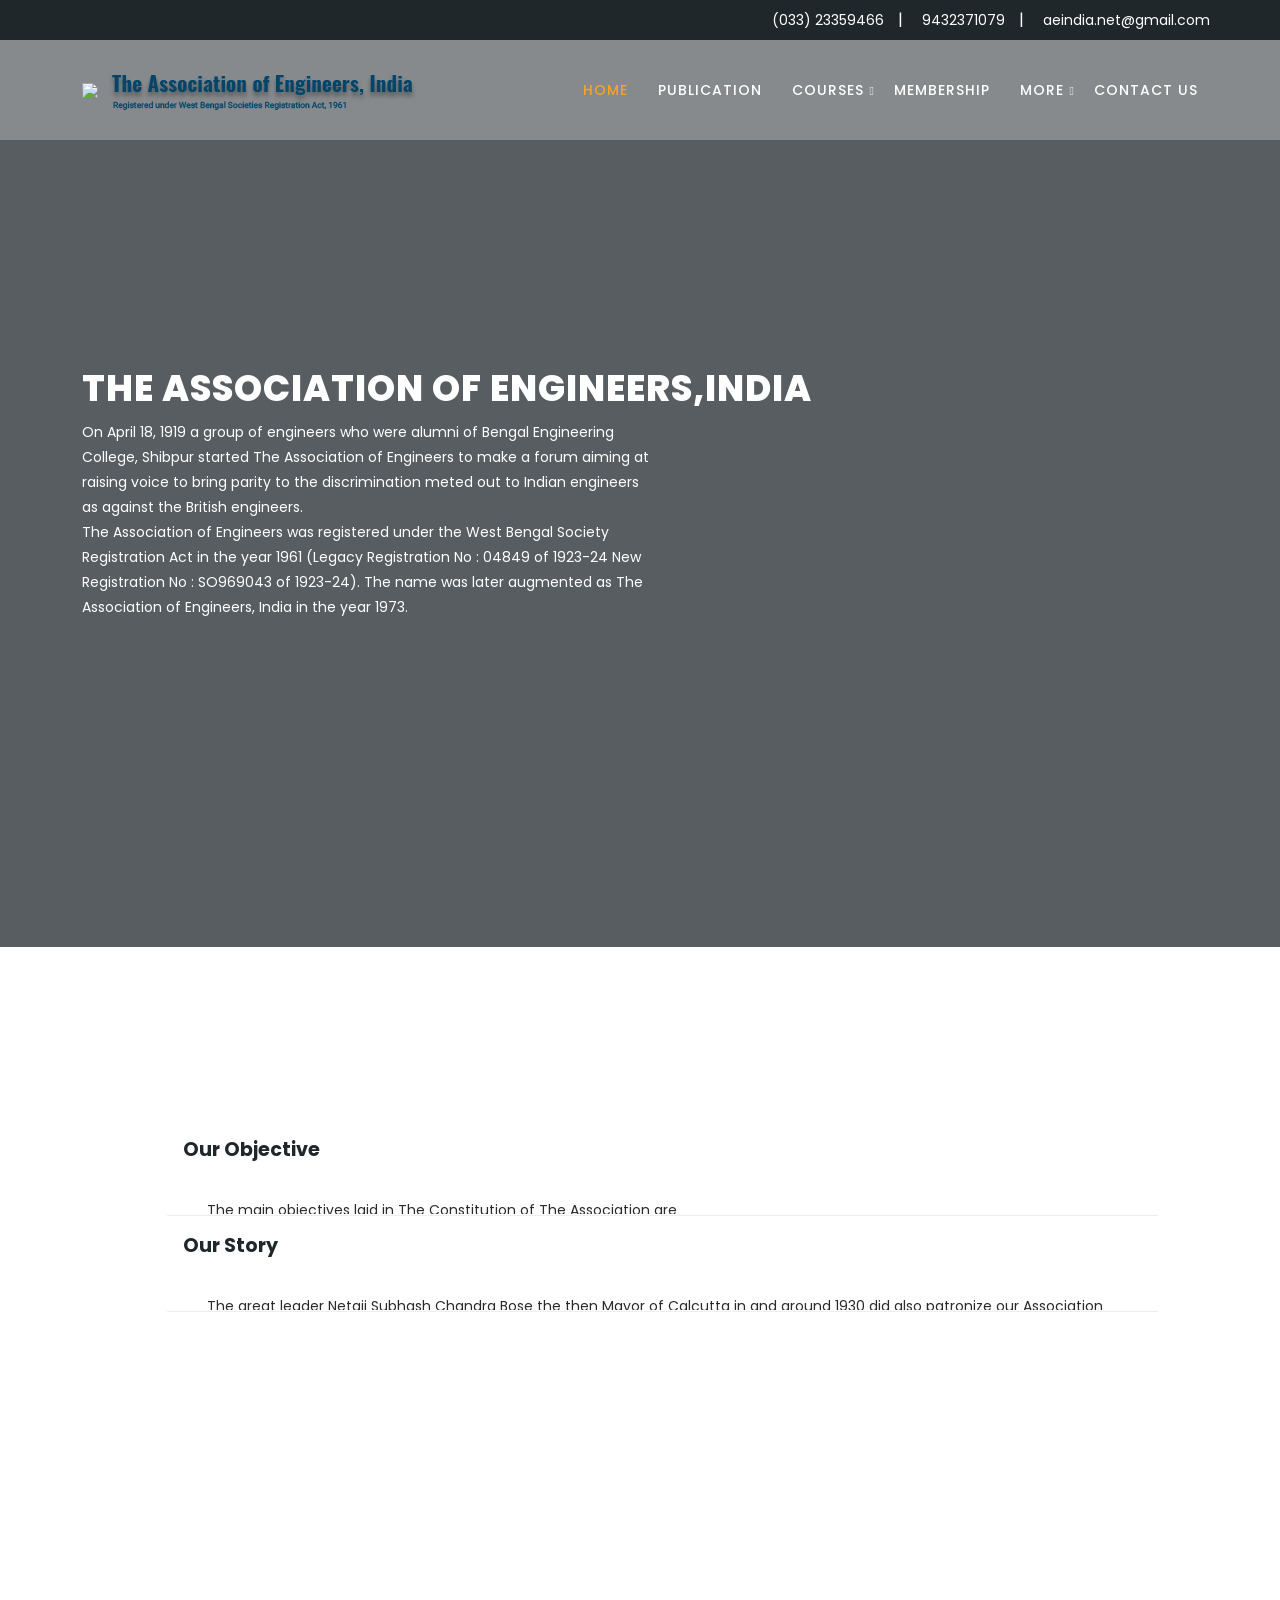
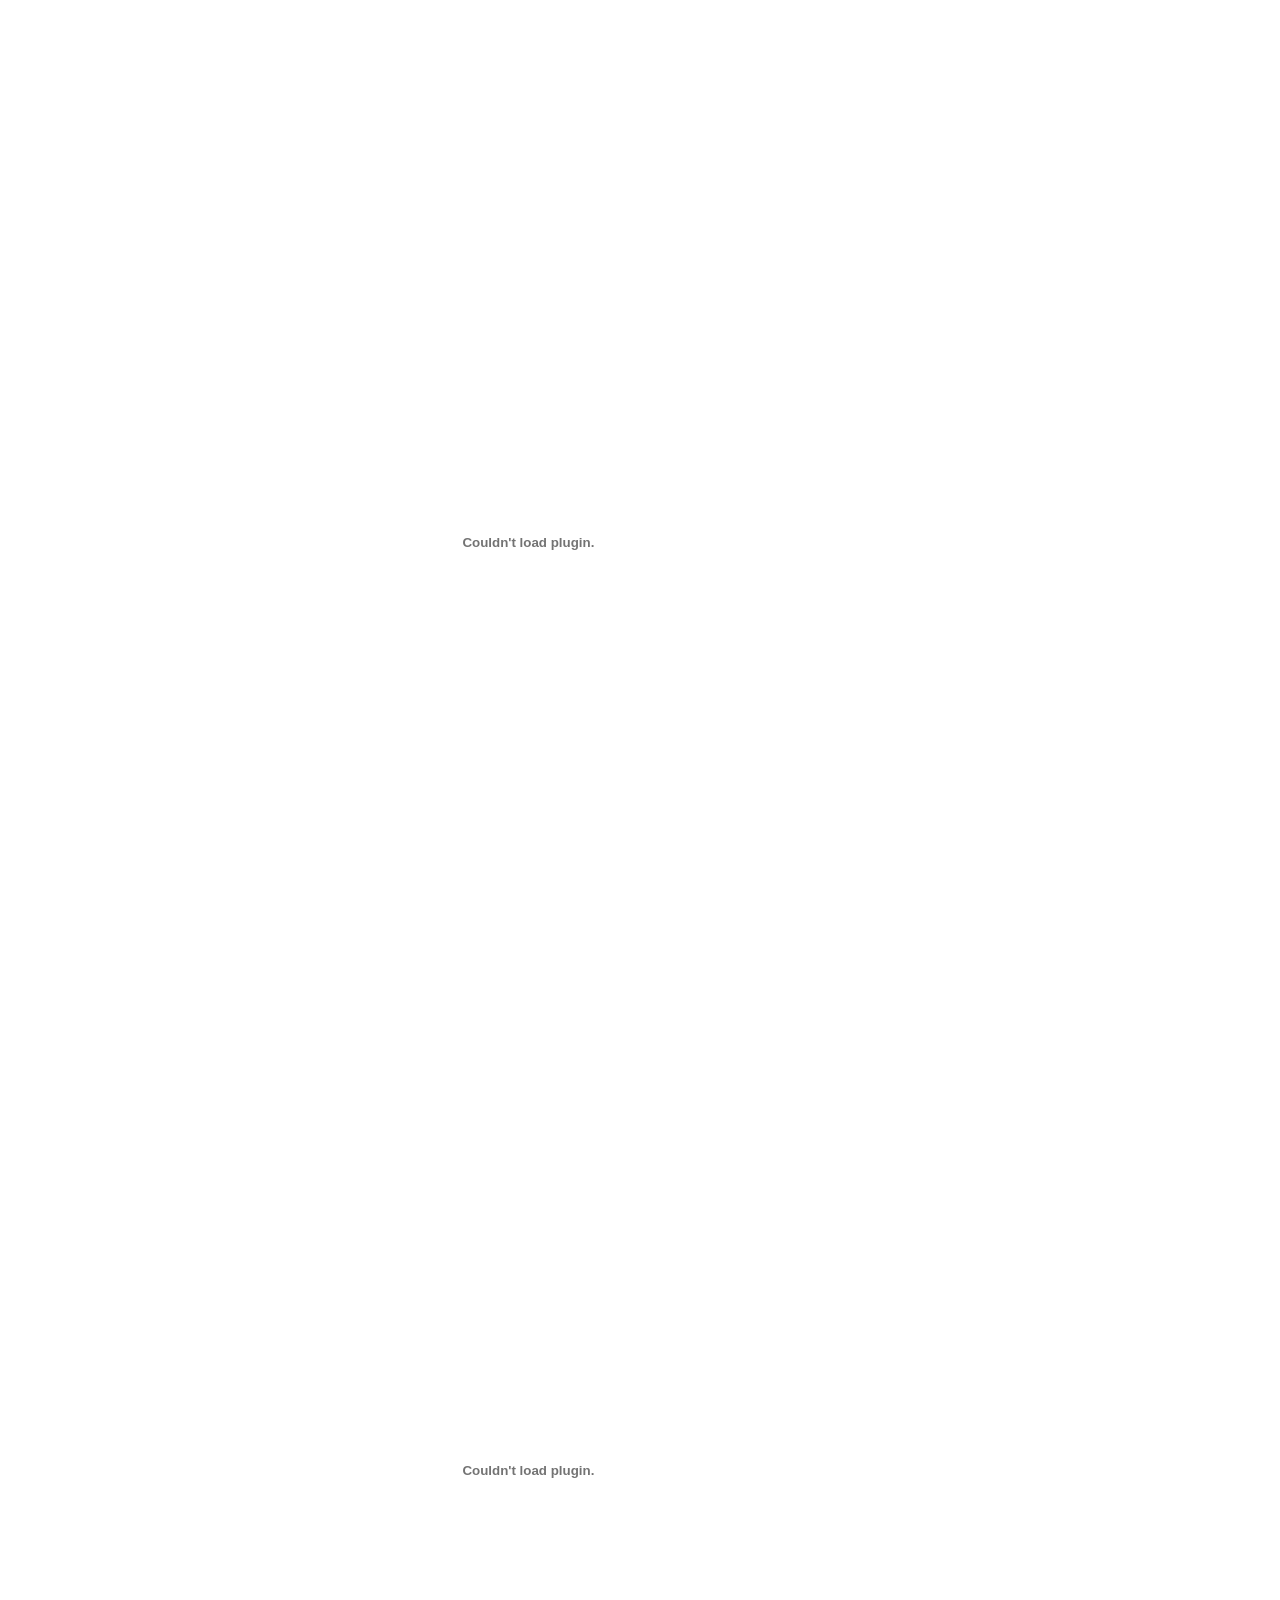
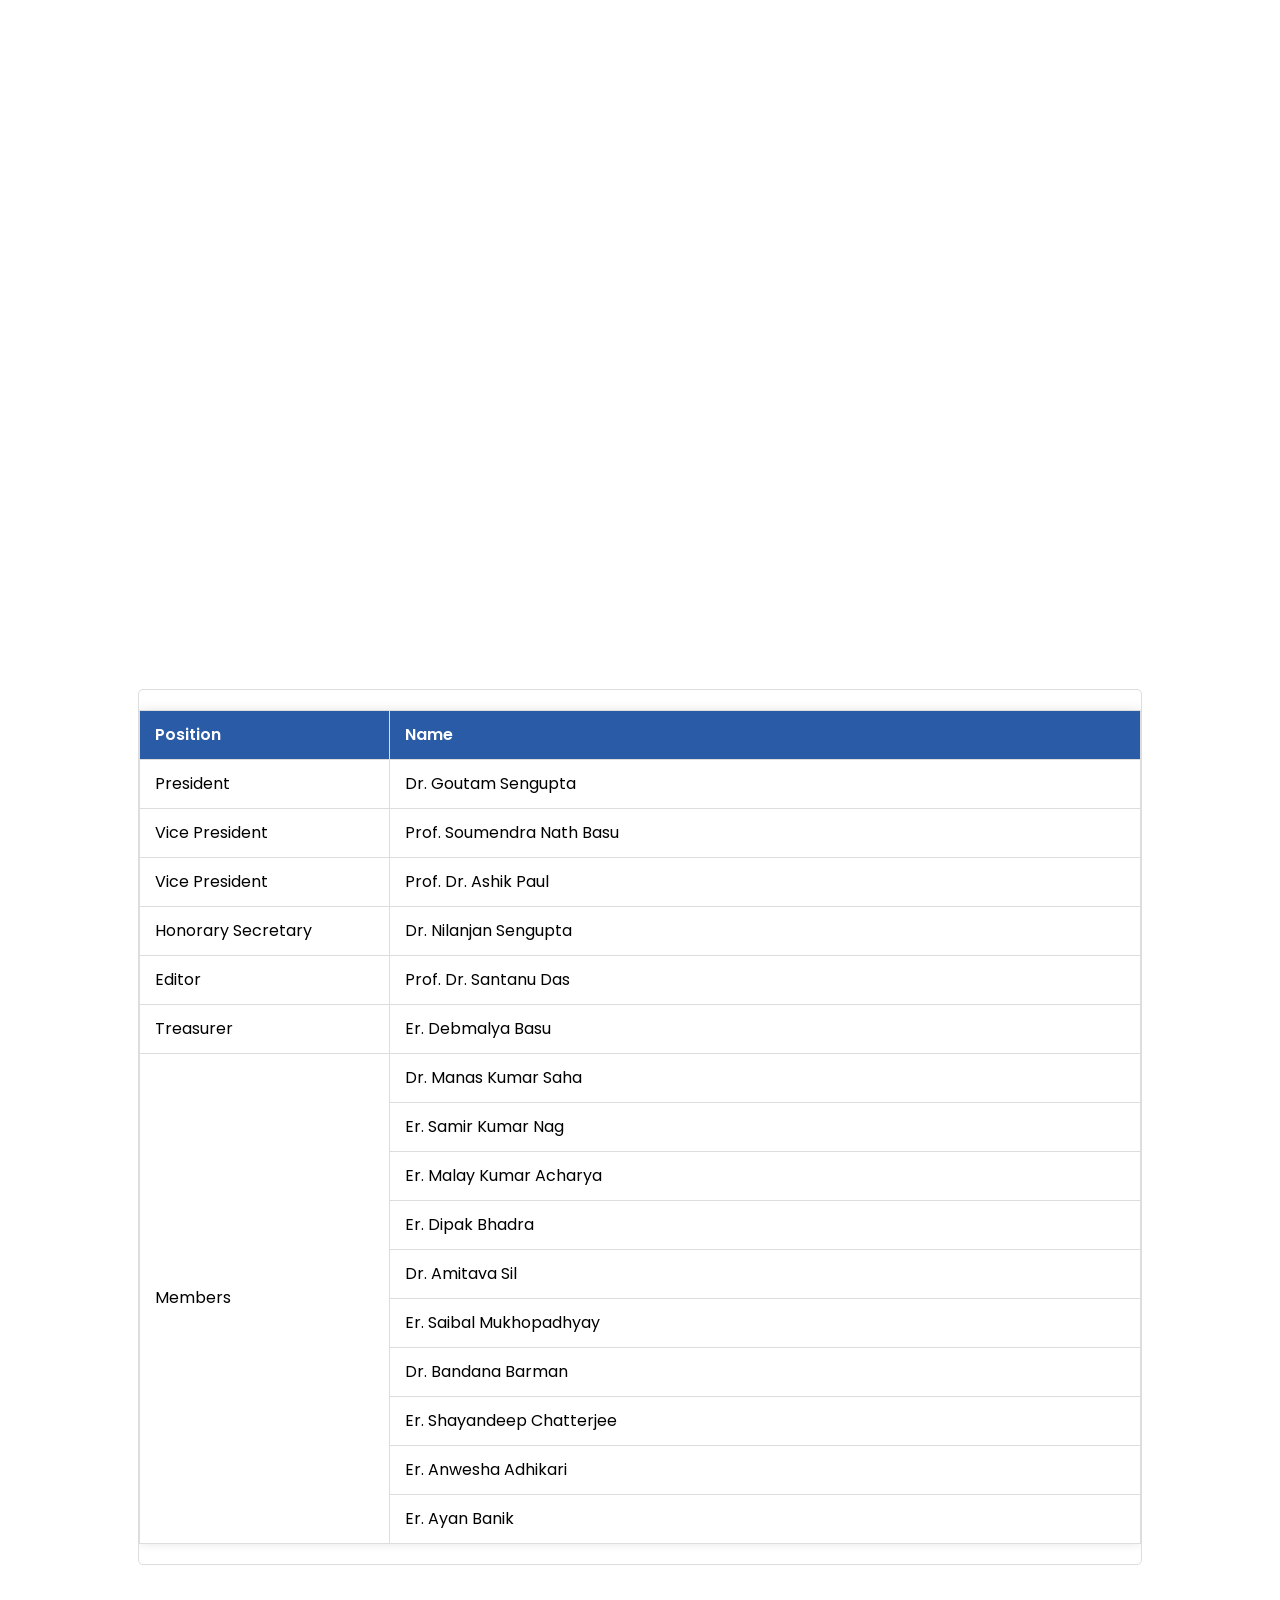
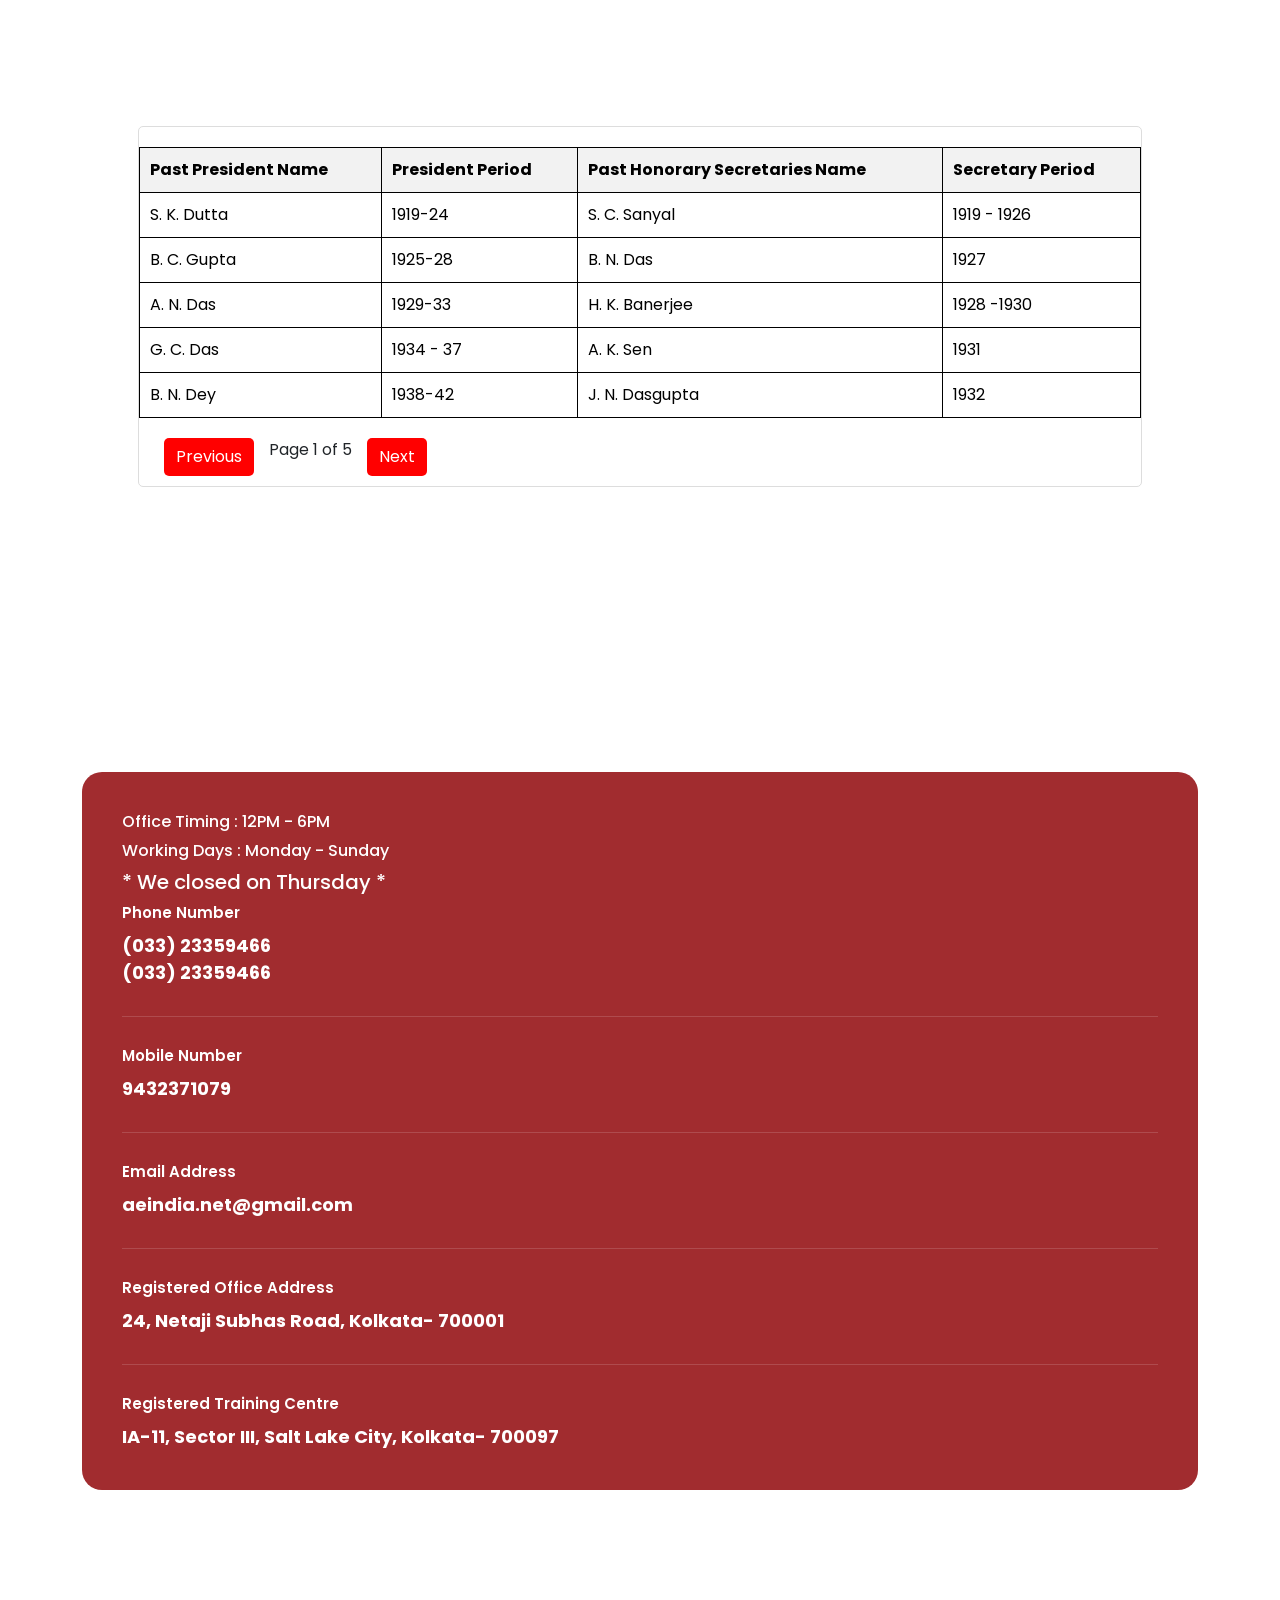
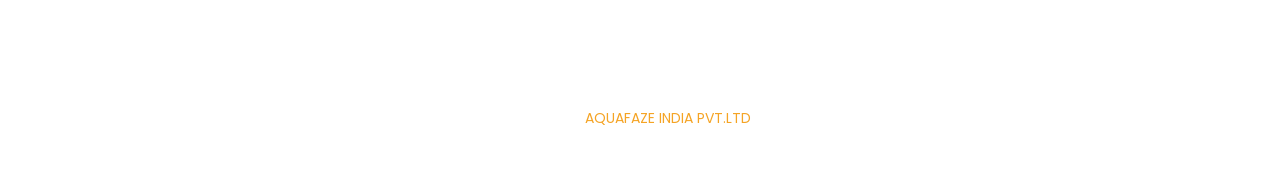
==== index.html @ e764dc0e "first commit" ====
<!DOCTYPE html>
<html lang="en">
  <head>
    <meta name="description" content="">
    <meta charset="utf-8">
    <meta name="viewport" content="width=device-width, initial-scale=1, shrink-to-fit=no">
    <meta name="description" content="">
    <meta name="author" content="Association of Engineers, India">
    <link rel="icon" type="image/x-icon" href="assets/images/Logo-main.png">
    <link href="https://fonts.googleapis.com/css?family=Poppins:100,200,300,400,500,600,700,800,900" rel="stylesheet">
    <title>The Association of Engineers,India</title>
    <!-- Bootstrap core CSS -->
    <link href="vendor/bootstrap/css/bootstrap.min.css" rel="stylesheet">
    <!-- Additional CSS Files -->
    <link rel="stylesheet" href="assets/css/fontawesome.css">
    <link rel="stylesheet" href="assets/css/templatemo-edu-meeting.css">
    <link rel="stylesheet" href="assets/css/owl.css">
    <link rel="stylesheet" href="assets/css/lightbox.css">
  </head>
<body>
  <!-- Sub Header -->
  <div class="sub-header">
    <div class="container">
      <div class="row">
        <div class="col-lg-8 col-sm-8">
          <div class="left-content">
          </div>
        </div>
        <div class="right-icons">
            <ul>
              <li><a href="tel: (033) 23359466"><i class="fa fa-phone"> </i> (033) 23359466</a><span style="color: #fff;margin-left: 10px;"> |</span></li>
              <li><a href="tel: (033) 23359466"><i class="fa fa-phone"> </i> 9432371079</a><span style="color: #fff;margin-left: 10px;"> |</span></li>
              <li><a href="mailto: aeindia.net@gmail.com"><i class="fa fa-envelope"> </i> aeindia.net@gmail.com</a></li>
            </ul>
        </div>
      </div>
    </div>
  </div>
  <!-- ***** Header Area Start ***** -->
  <header class="header-area header-sticky">
      <div class="container">
          <div class="row">
              <div class="col-12">
                  <nav class="main-nav">
                      <!-- ***** Logo Start ***** -->
                      <a href="index.html" class="logo">
                          <img src="assets/images/Logo-main.png" class="nav-logo">
                          <img src="assets/images/logo-full.png" class="nav-logo two">
                      </a>
                      <!-- ***** Logo End ***** -->
                      <!-- ***** Menu Start ***** -->
                      <ul class="nav">
                          <li class="scroll-to-section"><a href="#top" class="active">Home</a></li>
                          <li><a href="blog.html">Publication</a></li>
                          <li class="has-sub"><a href="javascript:void(0)">Courses</a>
                            <ul class="sub-menu" id="two-menu">
                              <li><a href="ades.html">Advance Diploma in Industrial Safety (ADIS)</a></li>
                              <li><a href="adems.html">Advanced Diploma in Environmental<br> Management and Sustainability (ADEMS)</a></li>
                                
                            </ul>
                          </li>
                          <li><a href="membership.html">Membership</a></li>
                          <li class="has-sub">
                              <a href="javascript:void(0)">More</a>
                              <ul class="sub-menu">
                                <li><a href="events.html">Events</a></li>
                                <li><a href="alumni.html">Our Alumni</a></li>
                                <li><a href="notice.html">Notice</a></li>
                                <li><a href="Downloads.html">Downloads</a></li>
                                <li><a href="Gallery.html">Gallery</a></li>
                                  
                              </ul>
                          </li>
                          <li><a href="contact.html">Contact Us</a></li> 
                      </ul>        
                      <a class='menu-trigger'>
                          <span>Menu</span>
                      </a>
                      <!-- ***** Menu End ***** -->
                  </nav>
              </div>
          </div>
      </div>
  </header>
  <!-- ***** Header Area End ***** -->

  <!-- ***** Main Banner Area Start ***** -->
  <section class="section main-banner" id="top" data-section="section1">
      <video autoplay muted loop id="bg-video">
          <source src="assets/images/kolkata.mp4" type="video/mp4" />
      </video>
      <div class="video-overlay header-text">
          <div class="container">
            <div class="row">
              <div class="col-lg-12">
                <div class="caption">
                <h2 style="margin: 0px 0px 10px;">The Association of Engineers,India</h2>
              <p>On April 18, 1919 a group of engineers who were alumni of Bengal Engineering College, Shibpur started The Association of Engineers to make a forum aiming at raising voice to bring parity to the discrimination meted out to Indian engineers as against the British engineers.</p>
              <p>The Association of Engineers was registered under the West Bengal Society Registration Act in the year 1961 (Legacy Registration No : 04849 of 1923-24
                New Registration No : SO969043 of 1923-24). The name was later augmented as The Association of Engineers, India in the year 1973.</p>
          </div>
              </div>
            </div>
          </div>
      </div>
  </section>
  <!-- ***** Main Banner Area End ***** -->

  <!-- <section class="services">
    <div class="container">
      <div class="row">
        <div class="col-lg-12">
          <div class="owl-service-item owl-carousel">
          
            <div class="item">
              <div class="icon">
                <img src="assets/images/service-icon-01.png" alt="">
              </div>
              <div class="down-content">
                <h4>Quality Training</h4>
              </div>
            </div>
            <div class="item">
              <div class="icon">
                <img src="assets/images/service-icon-02.png" alt="">
              </div>
              <div class="down-content">
                <h4>Placement Opportunity</h4>
              </div>
            </div>
            
            <div class="item">
              <div class="icon">
                <img src="assets/images/service-icon-03.png" alt="">
              </div>
              <div class="down-content">
                <h4>Best Infrastructure</h4>
              </div>
            </div>
            
          </div>
        </div>
      </div>
    </div>
  </section> -->

  <!-- <section class="upcoming-meetings" id="meetings">
    <div class="container">
      <div class="row">
        <div class="col-lg-12">
          <div class="section-heading">
            <h2>Our Event Board</h2>
          </div>
        </div>
        <div class="col-lg-4">
          <div class="categories">
            <h4>Notices</h4>
            <ul>
              <li><a href="#">Industrial Visit to CSIR-NEERI
              </a></li>
              <li><a href="#">Picnic 2019</a></li><br>
              <li><a href="#">Annual General Meeting</a></li>
            </ul>
            <div class="main-button-red">
              <a href="notice.html">Notice Board</a>
            </div>
          </div>
        </div>
        <div class="col-lg-8">
          <div class="row">
            <div class="col-lg-6">
              <div class="meeting-item">
                <div class="thumb">
                  <a href="notice.html"><img src="assets/images/event 1.png" style="width: 100%; height: 100%;" alt="New Lecturer Meeting"></a>
                </div>
                <div class="down-content">
                  <a href="notice.html"><h4>Industrial Visit to CSIR-NEERI
                  </h4></a>
                </div>
              </div>
            </div>
            <div class="col-lg-6">
              <div class="meeting-item">
                <div class="thumb">
                  <a href="notice.html"><img src="assets/images/event-1.png" style="width: 100%; height: 100%;" alt="New Lecturer Meeting"></a>
                </div>
                <div class="down-content">
                  <a href="notice.html"><h4>13th Inter University Engineering, Science & Technology Academic Meet – 2023 & Innovative Model Competition For A Sustainable Society</h4></a>
                </div>
              </div>
            </div>
            <div class="col-lg-6">
              <div class="meeting-item">
                <div class="thumb">
                  <a href="notice.html"><img src="assets/images/event-1.png" style="width: 100%; height: 100%;" alt="New Lecturer Meeting"></a>
                </div>
                <div class="down-content">
                  <a href="notice.html"><h4>14th Inter University Engineering, Science & Technology Academic Meet – 2023 & Innovative Model Competition For A Sustainable Society</h4></a>                </div>
              </div>
            </div>
            <div class="col-lg-6">
              <div class="meeting-item">
                <div class="thumb">
                  <a href="notice.html"><img src="assets/images/event-1.png" style="width: 100%; height: 100%;" alt="New Lecturer Meeting"></a>
                </div>
                <div class="down-content">
                  <a href="notice.html"><h4>Seminar on Industrial Safety
                  </h4></a>                
                </div>
              </div>
            </div>
            <div class="col-lg-6">
              <div class="meeting-item">
                <div class="thumb">
                  <a href="notice.html"><img src="assets/images/event-1.png" style="width: 100%; height: 100%;" alt="New Lecturer Meeting"></a>
                </div>
                <div class="down-content">
                  <a href="notice.html"><h4>Energy Transition: Renewable Energy in West Bengal</h4></a>
               </div>
              </div>
            </div>
            <div class="col-lg-6">
              <div class="meeting-item">
                <div class="thumb">
                  <a href="notice.html"><img src="assets/images/event-1.png" style="width: 100%; height: 100%;" alt="New Lecturer Meeting"></a>
                </div>
                <div class="down-content">
                  <a href="notice.html"><h4>Seminar on “Artificial Intelligence and Cyber Security”
                  </h4></a>                
                </div>
              </div>
            </div>
          </div>
        </div>
      </div>
    </div>
  </section> -->

  <section class="apply-now" id="apply">
    <div class="container">
      <div class="row">
        <div class="col-lg-6 align-self-center">
          <!-- <div class="row">
            <div class="col-lg-12">
              <div class="item">
                <h3>Advanced Diploma in Industrial Safety (ADIS)
                </h3>
                <p>Under the affiliation of West Bengal State Council of Technical & Vocational Education & Skill Development.</p>
                <div class="main-button-red">
                  <div class="scroll-to-section"><a href="course.html">Join Us Now !</a></div>
              </div>
              </div>
            </div>
            <div class="col-lg-12">
              <div class="item">
                <h3>Advanced Diploma in Environmental Management and Sustainability (ADEMS)    
                </h3>
                <p>[COMING SOON SUBJECT TO APPROVAL OF WBSCT&VE&SD ]
                </p>
                <div class="main-button-yellow">
                  <div class="scroll-to-section"><a href="course.html">Join Us Now!</a></div>
              </div>
              </div>
            </div>
          </div> -->
        </div>
        <div class="col-lg-12">
          <div class="accordions is-first-expanded">
            <!-- <article class="accordion">
                <div class="accordion-head">
                    <span>About Association of Engineers, India</span>
                    <span class="icon">
                        <i class="icon fa fa-chevron-right"></i>
                    </span>
                </div>
                <div class="accordion-body">
                    <div class="content">
                        <p>On April 18, 1919 a group of engineers who were alumni of Bengal Engineering College, Shibpur started The Association of Engineers to make a forum aiming at raising voice to bring parity to the discrimination meted out to Indian engineers as against the British engineers.<br> The Association of Engineers was registered under the West Bengal Society Registration Act in the year 1961 (Registration No. S/4849 of 1923-1924). The name was later augmented as The Association of Engineers, India in the year 1973.</p>
                    </div>
                </div>
            </article> -->
            <article class="accordion">
                <div class="accordion-head">
                    <span>Our Objective</span>
                    <span class="icon">
                        <i class="icon fa fa-chevron-right"></i>
                    </span>
                </div>
                <style>
                  .content li{
                    list-style: disc;
                  }
                </style>
                <div class="accordion-body">
                    <div class="content">
                        <p>The main objectives laid in The Constitution of The Association are
                          <li>safe guarding and promoting the status of engineers</li>
                          <li>research for development of engineering</li>
                        <li>Publishing of engineering news through journal and reading of papers and establishment of a library</li>
                          </p>
                    </div>
                </div>
            </article>
            <article class="accordion">
                <div class="accordion-head">
                    <span>Our Story</span>
                    <span class="icon">
                        <i class="icon fa fa-chevron-right"></i>
                    </span>
                </div>
                <div class="accordion-body">
                    <div class="content">
                        <p>The great leader Netaji Subhash Chandra Bose the then Mayor of Calcutta in and around 1930 did also patronize our Association time to time.
                          The major activities of The Association of Engineers, India are:
                          <li>	Publication of Journal</li>
                          <li>	Seminars and Workshops on Technical themes</li>
                          <li>	Job specific training</li>
                          <li>	Advanced Diploma in Industrial Safety (ADIS) course</li>
                        </p>
                    </div>
                </div>
            </article>
        </div>
        </div>
      </div>
    </div>
  </section>
  <section class="our-courses" id="courses">
    <div class="container">
      <div class="row">
        <div class="col-lg-12">
          <div class="section-heading">
            <h2>Affiliation</h2>
          </div>
        </div>
        <div class="col-lg-12">
          <embed src="assets/The_Association_of_Engineers affiliation.pdf" type="application/pdf" width="80%" height="800px" />
        </div>
         <div class="col-lg-12">
          <div class="section-heading" style="margin-top: 10px;">
            <h2>Registration</h2>
          </div>
        </div>
        <div class="col-lg-12">
          <embed src="assets/aeireg.pdf" type="application/pdf" width="80%" height="800px" />
        </div>
      </div>
    </div>
  </section>
<section class="our-facts">
  <div class="container">
    <div class="row">
      <div class="col-lg-12">
        <div class="section-heading">
          <h2>Executive Council (2025-2026 & 2026-2027)</h2>
        </div>
      </div>
      
      <!-- Executive Council Table -->
      <div class="col-lg-12">
        <div class="table-container" style="margin-bottom: 40px;">
          <style>
            .executive-table { 
              width: 100%; 
              border-collapse: collapse; 
              margin-top: 20px; 
              box-shadow: 0 0 10px rgba(0,0,0,0.1);
            }
            .executive-table th, .executive-table td { 
              border: 1px solid #ddd; 
              padding: 12px 15px; 
              text-align: left; 
            }
            .executive-table th { 
              background-color: #2a5ba7; 
              color: white; 
              font-weight: 600;
            }
            .executive-table tr:nth-child(even) {
              background-color: #f8f9fa;
            }
            .executive-table tr:hover {
              background-color: #f1f5fd;
            }
            .position-col {
              width: 25%;
              font-weight: 600;
            }
            .name-col {
              width: 75%;
            }
          </style>
          
          <table class="executive-table">
            <thead>
              <tr>
                <th class="position-col">Position</th>
                <th class="name-col">Name</th>
              </tr>
            </thead>
            <tbody>
              <tr>
                <td>President</td>
                <td>Dr. Goutam Sengupta</td>
              </tr>
              <tr>
                <td>Vice President</td>
                <td>Prof. Soumendra Nath Basu</td>
              </tr>
              <tr>
                <td>Vice President</td>
                <td>Prof. Dr. Ashik Paul</td>
              </tr>
              <tr>
                <td>Honorary Secretary</td>
                <td>Dr. Nilanjan Sengupta</td>
              </tr>
              <tr>
                <td>Editor</td>
                <td>Prof. Dr. Santanu Das</td>
              </tr>
              <tr>
                <td>Treasurer</td>
                <td>Er. Debmalya Basu</td>
              </tr>
              <tr>
                <td rowspan="11">Members</td>
                <td>Dr. Manas Kumar Saha</td>
              </tr>
              <tr>
                <td>Er. Samir Kumar Nag</td>
              </tr>
              <tr>
                <td>Er. Malay Kumar Acharya</td>
              </tr>
              <tr>
                <td>Er. Dipak Bhadra</td>
              </tr>
              <tr>
                <td>Dr. Amitava Sil</td>
              </tr>
              <tr>
                <td>Er. Saibal Mukhopadhyay</td>
              </tr>
              <tr>
                <td>Dr. Bandana Barman</td>
              </tr>
              <tr>
                <td>Er. Shayandeep Chatterjee</td>
              </tr>
              <tr>
                <td>Er. Anwesha Adhikari</td>
              </tr>
              <tr>
                <td>Er. Ayan Banik</td>
              </tr>
            </tbody>
          </table>
        </div>
      </div>
      
      <!-- Past Presidents Table -->
      <div class="col-lg-12">
        <div class="section-heading">
          <h2>Past Presidents & Secretaries</h2>
        </div>
        <div class="table-container">
          <style>
            .history-table { 
              width: 100%; 
              border-collapse: collapse; 
              margin-top: 20px; 
            }
            .history-table th, .history-table td { 
              border: 1px solid black; 
              padding: 10px; 
              text-align: left; 
            }
            .history-table th { 
              background-color: #f2f2f2; 
            }
            .pagination { 
              margin-top: 10px; 
              text-align: center; 
              padding: 0 0 10px 10px; 
            }
            .pagination button {
              margin: 0 15px;
              outline: transparent;
              background-color: red;
              border: transparent;
              padding: 7px 12px;
              color: #fff;
              font-weight: 400;
              border-radius: 5px;
            }
          </style>
          
          <script>
            let currentPage = 1;
            const rowsPerPage = 5;
            
            function showPage(page) {
              let rows = document.querySelectorAll(".history-table tbody tr");
              let totalPages = Math.ceil(rows.length / rowsPerPage);
              
              if (page < 1) page = 1;
              if (page > totalPages) page = totalPages;
              
              currentPage = page;
              
              rows.forEach((row, index) => {
                row.style.display = (index >= (page - 1) * rowsPerPage && index < page * rowsPerPage) ? "" : "none";
              });
              
              document.getElementById("page-info").innerText = `Page ${currentPage} of ${totalPages}`;
            }
            
            function nextPage() { showPage(currentPage + 1); }
            function prevPage() { showPage(currentPage - 1); }
            
            window.onload = function() { 
              showPage(1); 
            };
          </script>
          
          <table class="history-table">
            <thead>
              <tr>
                <th>Past President Name</th>
                <th>President Period</th>
                <th>Past Honorary Secretaries Name</th>
                <th>Secretary Period</th>
              </tr>
            </thead>
            <tbody>
              <!-- Past Presidents and Secretaries rows here -->
              <!-- (Your existing table rows remain exactly the same) -->
              <tr><td>S. K. Dutta</td><td>1919-24</td><td>S. C. Sanyal</td><td>1919 - 1926</td></tr>
              <tr><td>B. C. Gupta</td><td>1925-28</td><td>B. N. Das</td><td>1927</td></tr>
              <tr><td>A. N. Das</td><td>1929-33</td><td>H. K. Banerjee</td><td>1928 -1930</td></tr>
              <tr><td>G. C. Das</td><td>1934 - 37</td><td>A. K. Sen</td><td>1931</td></tr>
              <tr><td>B. N. Dey</td><td>1938-42</td><td>J. N. Dasgupta</td><td>1932</td></tr>
              <tr><td>K. M. Mukherjee</td><td>1943-45</td><td>R. K. Ganguli</td><td>1933 -34</td></tr>
              <tr><td>P. C. Bose</td><td>1945-48</td><td>S. Sanyal</td><td>1935</td></tr>
              <tr><td>S. Bandopadhyaya</td><td>1949-51</td><td>S. Bandopadhyay</td><td>1936 -1941</td></tr>
              <tr><td>J. C. Ganguli</td><td>1952</td><td>A. C. Banerjee</td><td>1942</td></tr>
              <tr><td>J. N. Basu</td><td>1953-55</td><td>R. R. Chibba</td><td>1943 - 1948</td></tr>
              <tr><td>T. K. Ghosh</td><td>1956-60</td><td>G. S. Mitter</td><td>1948</td></tr>
              <tr><td>A. K. Sen</td><td>1961-62</td><td>A.C. Sen</td><td>1949-1951(July), 1956-1959</td></tr>
              <tr><td>A. C. Sen</td><td>1963-67</td><td>P.S. Roy Chowdhury</td><td>Aug.1951-1952 Oct. 1957</td></tr>
              <tr><td>Col. H. C. Vijh</td><td>1968</td><td>C. K. Halder</td><td>1956</td></tr>
              <tr><td>S. Basu</td><td>1969-70</td><td>A. Deb</td><td>1960-1964</td></tr>
              <tr><td>S. Chatterjee</td><td>1971-72</td><td>H. Kothari</td><td>1965-1968</td></tr>
              <tr><td>S. Mitter</td><td>1973</td><td>S. K. Neogi</td><td>1969-1973</td></tr>
              <tr><td>A. Deb</td><td>1974-75</td><td>A. K. Bhunia</td><td>1974</td></tr>
              <tr><td>K. Roy</td><td>1975-1976</td><td>Dr. N. R. Banerjea</td><td>1975-1982 & 1989-2002</td></tr>
              <tr><td>M. B. Ghosh</td><td>1977-1979</td><td>M. K. Basak</td><td>1983-1989</td></tr>
              <tr><td>Prof. (Dr.) R. K. Chakjraborti</td><td>1980-1990</td><td>C. R. Halder </td><td>2003-2008</td></tr>
              <tr><td>Prof. (Dr.)M. Bhattacharyya </td><td>1991-2019</td><td>S. N. Basu Roy</td><td>2009-2019</td></tr>
              <tr><td>C. R. Halder </td><td>2019-2021</td><td>Dr. Gautam Bandyopadhyay</td><td>2019-2021</td></tr>
              <tr><td>Dr. N. R. Banerjea </td><td>2021-2023</td><td>Dr.Gautam Bandyopadhyay</td><td>2021-2023</td></tr>
              <tr><td>Dr. Goutam Sengupta </td><td>2023-2025</td><td>Dr. Nilanjan Sengupta </td><td>2023-2025</td></tr>
            </tbody>
          </table>
          
          <div class="pagination">
            <button onclick="prevPage()" class="prev">Previous</button>
            <span id="page-info"></span>
            <button onclick="nextPage()" class="next">Next</button>
          </div>
        </div>
      </div>
    </div>
  </div>
</section>

  <section class="contact-us" id="contact">
    <div class="container">
      <div class="row">
        <div class="col-lg-12">
          <div class="right-info">
            <h6 style="color: #fff; margin: 0 0 10px 0;">Office Timing : <span style="font-weight: 500;">12PM - 6PM</span></h6>
            <h6 style="color: #fff; margin: 0 0 10px 0;">Working Days : <span style="font-weight: 500;">Monday - Sunday</span></h6>
            <h5 style="color: #fff; margin: 0 0 10px 0;">* We closed on Thursday *</h4>
            <ul>
              <li>
                <h6>Phone Number</h6>
                <span>(033) 23359466</span>
                <span>(033) 23359466</span>
              </li>
              <li>
                <h6>Mobile Number</h6>
                <span>9432371079</span>
              </li>
              <li>
                <h6>Email Address</h6>
                <span>aeindia.net@gmail.com</span>
              </li>
              <li>
                <h6>Registered Office Address</h6>
                <span>24, Netaji Subhas Road, Kolkata- 700001</span>
              </li>
              <li>
                <h6>Registered Training Centre</h6>
                <span>IA-11, Sector III, Salt Lake City, Kolkata- 700097</span>
              </li>
            </ul>
          </div>
        </div>
      </div>
    </div>
    <div class="footer">
      <p>Copyright © 2025 Association Of Engineers, India All Rights Reserved. 
          <br>Design: <a href="https://aquafazeindia.netlify.app/" target="_parent" title="">aquafaze india pvt.ltd</a></p>
    </div>
  </section>

  <!-- Scripts -->
  <!-- Bootstrap core JavaScript -->
    <script src="vendor/jquery/jquery.min.js"></script>
    <script src="vendor/bootstrap/js/bootstrap.bundle.min.js"></script>

    <script src="assets/js/isotope.min.js"></script>
    <script src="assets/js/owl-carousel.js"></script>
    <script src="assets/js/lightbox.js"></script>
    <script src="assets/js/tabs.js"></script>
    <script src="assets/js/video.js"></script>
    <script src="assets/js/slick-slider.js"></script>
    <script src="assets/js/custom.js"></script>
    <script>
        //according to loftblog tut
        $('.nav li:first').addClass('active');

        var showSection = function showSection(section, isAnimate) {
          var
          direction = section.replace(/#/, ''),
          reqSection = $('.section').filter('[data-section="' + direction + '"]'),
          reqSectionPos = reqSection.offset().top - 0;

          if (isAnimate) {
            $('body, html').animate({
              scrollTop: reqSectionPos },
            800);
          } else {
            $('body, html').scrollTop(reqSectionPos);
          }

        };

        var checkSection = function checkSection() {
          $('.section').each(function () {
            var
            $this = $(this),
            topEdge = $this.offset().top - 80,
            bottomEdge = topEdge + $this.height(),
            wScroll = $(window).scrollTop();
            if (topEdge < wScroll && bottomEdge > wScroll) {
              var
              currentId = $this.data('section'),
              reqLink = $('a').filter('[href*=\\#' + currentId + ']');
              reqLink.closest('li').addClass('active').
              siblings().removeClass('active');
            }
          });
        };

        $('.main-menu, .responsive-menu, .scroll-to-section').on('click', 'a', function (e) {
          e.preventDefault();
          showSection($(this).attr('href'), true);
        });

        $(window).scroll(function () {
          checkSection();
        });
    </script>
</body>

</body>
</html>
---- assets/css/templatemo-edu-meeting.css ----
@import url("https://fonts.googleapis.com/css?family=Poppins:100,200,300,400,500,600,700,800,900");

html, body, div, span, applet, object, iframe, h1, h2, h3, h4, h5, h6, p, blockquote, div
pre, a, abbr, acronym, address, big, cite, code, del, dfn, em, font, img, ins, kbd, q,
s, samp, small, strike, strong, sub, sup, tt, var, b, u, i, center, dl, dt, dd, ol, ul, li,
figure, header, nav, section, article, aside, footer, figcaption {
  margin: 0;
  padding: 0;
  border: 0;
  outline: 0;
}

.clearfix:after {
  content: ".";
  display: block;
  clear: both;
  visibility: hidden;
  line-height: 0;
  height: 0;
}

.clearfix {
  display: inline-block;
}

html[xmlns] .clearfix {
  display: block;
}

* html .clearfix {
  height: 1%;
}

ul, li {
  padding: 0;
  margin: 0;
  list-style: none;
}

header, nav, section, article, aside, footer, hgroup {
  display: block;
}

* {
  box-sizing: border-box;
}

html, body {
  font-family: 'Poppins', sans-serif;
  font-weight: 400;
  background-color: #fff;
  font-size: 16px;
  -ms-text-size-adjust: 100%;
  -webkit-font-smoothing: antialiased;
  -moz-osx-font-smoothing: grayscale;
}

a {
  text-decoration: none !important;
  color: #3CF;
}

a:hover {
	color: #FC3;
}

h1, h2, h3, h4, h5, h6 {
  margin-top: 0px;
  margin-bottom: 0px;
}

ul {
  margin-bottom: 0px;
}

p {
  font-size: 14px;
  line-height: 25px;
  color: #2a2a2a;
}

img {
  width: 100%;
  overflow: hidden;
}

/* 
---------------------------------------------
global styles
--------------------------------------------- 
*/
html,
body {
  background: #fff;
  font-family: 'Poppins', sans-serif;
}

::selection {
  background: #f5a425;
  color: #fff;
}

::-moz-selection {
  background: #f5a425;
  color: #fff;
}

@media (max-width: 991px) {
  html, body {
    overflow-x: hidden;
  }
  .mobile-top-fix {
    margin-top: 30px;
    margin-bottom: 0px;
  }
  .mobile-bottom-fix {
    margin-bottom: 30px;
  }
  .mobile-bottom-fix-big {
    margin-bottom: 60px;
  }
}

.main-button-red a {
  font-size: 13px;
  color: #fff;
  background-color: #a12c2f;
  padding: 12px 30px;
  display: inline-block;
  border-radius: 22px;
  font-weight: 500;
  text-transform: uppercase;
  transition: all .3s;
}

.main-button-red a:hover {
  opacity: 0.9;
}

.main-button-yellow a {
  font-size: 13px;
  color: #fff;
  background-color: #f5a425;
  padding: 12px 30px;
  display: inline-block;
  border-radius: 22px;
  font-weight: 500;
  text-transform: uppercase;
  transition: all .3s;
}

.main-button-yellow a:hover {
  opacity: 0.9;
}

.section-heading h2 {
  line-height: 40px;
  margin-top: 0px;
  margin-bottom: 50px; 
  padding-bottom: 20px;
  border-bottom: 1px solid rgba(250,250,250,0.15);
  font-size: 22px;
  font-weight: 700;
  text-transform: uppercase;
  color: #fff;
}


/* 
---------------------------------------------
header
--------------------------------------------- 
*/

.sub-header {
  background-color: #1f272b;
  position: relative;
  z-index: 1111;
}

.sub-header .left-content p {
  color: #fff;
  padding: 8px 0px;
  font-size: 13px;
}

.sub-header .right-icons {
  text-align: right;
  padding: 8px 0px;
}

.sub-header .right-icons ul li {
  display: inline-block;
  margin-left: 15px;
}

.sub-header .right-icons ul li a {
  color: #fff;
  font-size: 14px;
  transition: all .3s;
}

.sub-header .right-icons ul li a:hover {
  color: #f5a425;
}

.sub-header .left-content p em {
   font-style: normal;
   color: #f5a425;
}

.background-header {
  background-color: #fff!important;
  height: 80px!important;
  position: fixed!important;
  top: 0!important;
  left: 0;
  right: 0;
  box-shadow: 0px 0px 10px rgba(0,0,0,0.15)!important;
}

.background-header .main-nav .nav li a {
  color: #1e1e1e!important;
}
.nav-logo{
  height:auto;
  width: auto;
}
.background-header .logo,
.background-header .main-nav .nav li a {
  color: #1e1e1e!important;
}

.background-header .main-nav .nav li:hover a {
  color: #fb5849!important;
}

.background-header .nav li a.active {
  color: #fb5849!important;
}

.header-area {
  background-color: rgba(250, 250, 250, 0.282);
  position: absolute;
  top: 40px;
  left: 0;
  right: 0;
  z-index: 100;
  -webkit-transition: all .5s ease 0s;
  -moz-transition: all .5s ease 0s;
  -o-transition: all .5s ease 0s;
  transition: all .5s ease 0s;
}

.header-area .main-nav {
  min-height: 80px;
  background: transparent;
}

.header-area .main-nav .logo {
  line-height: 100px;
  color: #fff;
  font-size: 28px;
  font-weight: 700;
  text-transform: uppercase;
  letter-spacing: 2px;
  display: block;
  float: left;
  -webkit-transition: all 0.3s ease 0s;
  -moz-transition: all 0.3s ease 0s;
  -o-transition: all 0.3s ease 0s;
  transition: all 0.3s ease 0s;
}

.background-header .main-nav .logo {
  line-height: 75px;
}

.background-header .nav {
  margin-top: 20px !important;
}

.header-area .main-nav .nav {
  float: right;
  margin-top: 30px;
  margin-right: 0px;
  background-color: transparent;
  -webkit-transition: all 0.3s ease 0s;
  -moz-transition: all 0.3s ease 0s;
  -o-transition: all 0.3s ease 0s;
  transition: all 0.3s ease 0s;
  position: relative;
  z-index: 999;
}

.header-area .main-nav .nav li {
  padding-left: 15px;
  padding-right: 15px;
}

.header-area .main-nav .nav li:last-child {
  padding-right: 0px;
}

.header-area .main-nav .nav li a {
  display: block;
  font-weight: 500;
  font-size: 14px;
  text-transform: uppercase;
  color: #fff;
  -webkit-transition: all 0.3s ease 0s;
  -moz-transition: all 0.3s ease 0s;
  -o-transition: all 0.3s ease 0s;
  transition: all 0.3s ease 0s;
  height: 40px;
  line-height: 40px;
  border: transparent;
  letter-spacing: 1px;
}

.header-area .main-nav .nav li:hover a,
.header-area .main-nav .nav li a.active {
  color: #f5a425!important;
}

.background-header .main-nav .nav li:hover a,
.background-header .main-nav .nav li a.active {
  color: #f5a425!important;
  opacity: 1;
}

.header-area .main-nav .nav li.has-sub {
  position: relative;
  padding-right: 15px;
}

.header-area .main-nav .nav li.has-sub:after {
  font-family: FontAwesome;
  content: "\f107";
  font-size: 12px;
  color: #fff;
  position: absolute;
  right: 5px;
  top: 12px;
}

.background-header .main-nav .nav li.has-sub:after {
  color: #1e1e1e;
}

.header-area .main-nav .nav li.has-sub ul.sub-menu {
  position: absolute;
  width: 200px;
  box-shadow: 0 2px 28px 0 rgba(0, 0, 0, 0.06);
  overflow: hidden;
  top: 40px;
  opacity: 0;
  transition: all .3s;
  transform: translateY(+2em);
  visibility: hidden;
  z-index: -1;
}
#two-menu {
  width: 350px
}
.header-area .main-nav .nav li.has-sub ul.sub-menu li a {
  opacity: 1;
  display: block;
  background: #f7f7f7;
  color: #2a2a2a!important;
  padding-left: 20px;
  height: 40px;
  line-height: 40px;
  -webkit-transition: all 0.3s ease 0s;
  -moz-transition: all 0.3s ease 0s;
  -o-transition: all 0.3s ease 0s;
  transition: all 0.3s ease 0s;
  position: relative;
  font-size: 13px;
  font-weight: 400;
  border-bottom: 1px solid #eee;
}
.header-area .main-nav .nav li.has-sub ul.sub-menu li {
  margin-left: 0px;
  padding-left: 0px;
  padding-right: 0px;
}

.header-area .main-nav .nav li.has-sub #two-menu li a {
  opacity: 1;
  display: block;
  background: #f7f7f7;
  color: #2a2a2a!important;
  padding-left: 20px;
  height: 60px;
  line-height: 25px;
  -webkit-transition: all 0.3s ease 0s;
  -moz-transition: all 0.3s ease 0s;
  -o-transition: all 0.3s ease 0s;
  transition: all 0.3s ease 0s;
  position: relative;
  font-size: 13px;
  font-weight: 400;
  border-bottom: 1px solid #eee;
}

.header-area .main-nav .nav li.has-sub ul li a:hover {
  background: #fff;
  color: #f5a425!important;
  padding-left: 25px;
}

.header-area .main-nav .nav li.has-sub ul li a:hover:before {
  width: 3px;
}
.header-area .main-nav .nav li.has-sub:hover ul.sub-menu {
  visibility: visible;
  opacity: 1;
  z-index: 1;
  transform: translateY(0%);
  transition-delay: 0s, 0s, 0.3s;
}

.header-area .main-nav .menu-trigger {
  cursor: pointer;
  display: block;
  position: absolute;
  top: 33px;
  width: 32px;
  height: 40px;
  text-indent: -9999em;
  z-index: 99;
  right: 40px;
  display: none;
}

.background-header .main-nav .menu-trigger {
  top: 23px;
}

.header-area .main-nav .menu-trigger span,
.header-area .main-nav .menu-trigger span:before,
.header-area .main-nav .menu-trigger span:after {
  -moz-transition: all 0.4s;
  -o-transition: all 0.4s;
  -webkit-transition: all 0.4s;
  transition: all 0.4s;
  background-color: #1e1e1e;
  display: block;
  position: absolute;
  width: 30px;
  height: 2px;
  left: 0;
}

.background-header .main-nav .menu-trigger span,
.background-header .main-nav .menu-trigger span:before,
.background-header .main-nav .menu-trigger span:after {
  background-color: #1e1e1e;
}

.header-area .main-nav .menu-trigger span:before,
.header-area .main-nav .menu-trigger span:after {
  -moz-transition: all 0.4s;
  -o-transition: all 0.4s;
  -webkit-transition: all 0.4s;
  transition: all 0.4s;
  background-color: #1e1e1e;
  display: block;
  position: absolute;
  width: 30px;
  height: 2px;
  left: 0;
  width: 75%;
}

.background-header .main-nav .menu-trigger span:before,
.background-header .main-nav .menu-trigger span:after {
  background-color: #1e1e1e;
}

.header-area .main-nav .menu-trigger span:before,
.header-area .main-nav .menu-trigger span:after {
  content: "";
}

.header-area .main-nav .menu-trigger span {
  top: 16px;
}

.header-area .main-nav .menu-trigger span:before {
  -moz-transform-origin: 33% 100%;
  -ms-transform-origin: 33% 100%;
  -webkit-transform-origin: 33% 100%;
  transform-origin: 33% 100%;
  top: -10px;
  z-index: 10;
}

.header-area .main-nav .menu-trigger span:after {
  -moz-transform-origin: 33% 0;
  -ms-transform-origin: 33% 0;
  -webkit-transform-origin: 33% 0;
  transform-origin: 33% 0;
  top: 10px;
}

.header-area .main-nav .menu-trigger.active span,
.header-area .main-nav .menu-trigger.active span:before,
.header-area .main-nav .menu-trigger.active span:after {
  background-color: transparent;
  width: 100%;
}

.header-area .main-nav .menu-trigger.active span:before {
  -moz-transform: translateY(6px) translateX(1px) rotate(45deg);
  -ms-transform: translateY(6px) translateX(1px) rotate(45deg);
  -webkit-transform: translateY(6px) translateX(1px) rotate(45deg);
  transform: translateY(6px) translateX(1px) rotate(45deg);
  background-color: #1e1e1e;
}

.background-header .main-nav .menu-trigger.active span:before {
  background-color: #1e1e1e;
}

.header-area .main-nav .menu-trigger.active span:after {
  -moz-transform: translateY(-6px) translateX(1px) rotate(-45deg);
  -ms-transform: translateY(-6px) translateX(1px) rotate(-45deg);
  -webkit-transform: translateY(-6px) translateX(1px) rotate(-45deg);
  transform: translateY(-6px) translateX(1px) rotate(-45deg);
  background-color: #1e1e1e;
}

.background-header .main-nav .menu-trigger.active span:after {
  background-color: #1e1e1e;
}

.header-area.header-sticky {
  min-height: 80px;
}

.header-area .nav {
  margin-top: 30px;
}

.header-area.header-sticky .nav li a.active {
  color: #f5a425;
}

@media (max-width: 1200px) {
  .header-area .main-nav .nav li {
    padding-left: 7px;
    padding-right: 7px;
  }
  .header-area .main-nav:before {
    display: none;
  }
}

@media (max-width: 767px) {
  .header-area .main-nav .logo {
    color: #1e1e1e;
  }
  .logo .two{
    display: none;
  }
  .header-area.header-sticky .nav li a:hover,
  .header-area.header-sticky .nav li a.active {
    color: #f5a425!important;
    opacity: 1;
  }
  .header-area.header-sticky .nav li.search-icon a {
    width: 100%;
  }
  .header-area {
    background-color: #f7f7f7;
    padding: 0px 15px;
    height: 100px;
    box-shadow: none;
    text-align: center;
  }
  .header-area .container {
    padding: 0px;
  }
  .header-area .logo {
    margin-left: 30px;
  }
  .header-area .menu-trigger {
    display: block !important;
  }
  .header-area .main-nav {
    overflow: hidden;
  }
  .header-area .main-nav .nav {
    float: none;
    width: 100%;
    display: none;
    -webkit-transition: all 0s ease 0s;
    -moz-transition: all 0s ease 0s;
    -o-transition: all 0s ease 0s;
    transition: all 0s ease 0s;
    margin-left: 0px;
  }
  .header-area .main-nav .nav li:first-child {
    border-top: 1px solid #eee;
  }
  .header-area.header-sticky .nav {
    margin-top: 100px !important;
  }
  .header-area .main-nav .nav li {
    width: 100%;
    background: #fff;
    border-bottom: 1px solid #eee;
    padding-left: 0px !important;
    padding-right: 0px !important;
  }
  .header-area .main-nav .nav li a {
    height: 50px !important;
    line-height: 50px !important;
    padding: 0px !important;
    border: none !important;
    background: #f7f7f7 !important;
    color: #191a20 !important;
  }
  .header-area .main-nav .nav li a:hover {
    background: #eee !important;
    color: #f5a425!important;
  }
  .header-area .main-nav .nav li.has-sub ul.sub-menu {
    position: relative;
    visibility: inherit;
    opacity: 1;
    z-index: 1;
    transform: translateY(0%);
    top: 0px;
    width: 100%;
    box-shadow: none;
    height: 0px;
    transition: all 0s;
  }
  #two-menu{
    width: 100% !important;
  }
  .header-area .main-nav .nav li.submenu ul li a {
    font-size: 12px;
    font-weight: 400;
  }
  .header-area .main-nav .nav li.submenu ul li a:hover:before {
    width: 0px;
  }
  .header-area .main-nav .nav li.has-sub ul.sub-menu {
    height: auto;
  }
  .header-area .main-nav .nav li.has-sub #two-menu li a {
    text-align: center !important;
    height: 50px !important;
    line-height: 2 !important;
  }
  .header-area .main-nav .nav li.has-sub:after {
    color: #3B566E;
    right: 30px;
    font-size: 14px;
    top: 15px;
  }
  .header-area .main-nav .nav li.submenu:hover ul, .header-area .main-nav .nav li.submenu:focus ul {
    height: 0px;
  }
}

@media (min-width: 767px) {
  .header-area .main-nav .nav {
    display: flex !important;
  }
}


/* 
---------------------------------------------
banner
--------------------------------------------- 
*/

.main-banner {
  position: relative;
  max-height: 100%;
  overflow: hidden;
  margin-bottom: -7px;
}

#bg-video {
    min-width: 100%;
    min-height: 100vh;
    max-width: 100%;
    max-height: 100vh;
    object-fit: cover;
    z-index: -1;
}

#bg-video::-webkit-media-controls {
    display: none !important;
}

.video-overlay {
    position: absolute;
    background-color: rgba(31,39,43,0.75);
    top: 0;
    left: 0;
    bottom: 0;
    right: 0;
    width: 100%;
}

.main-banner .caption {
  position: absolute;
  top: 50%;
  transform: translateY(-50%);
}

.main-banner .caption h6 {
  margin-top: 0px;
  font-size: 15px;
  text-transform: uppercase;
  font-weight: 600;
  color: #fff;
  letter-spacing: 1px;
}

.main-banner .caption h2 {
  margin-top: 20px;
  margin-bottom: 20px;
  font-size: 36px;
  text-transform: uppercase;
  font-weight: 800;
  color: #fff;
  letter-spacing: 1px;
}

.main-banner .caption h2 em {
  font-style: normal;
  color: #f5a425;
  font-weight: 900;
}

.main-banner .caption p {
  color: #fff;
  font-size: 14px;
  max-width: 570px;
}

.main-banner .caption .main-button-red {
  margin-top: 30px;
}

@media screen and (max-width: 767px) {

  .main-banner .caption h6 {
    font-weight: 500;
  }

  .main-banner .caption h2 {
    font-size: 36px;
  }

}


/*
---------------------------------------------
services
---------------------------------------------
*/

.services {
  margin-top: -135px;
  position: absolute;
  width: 100%;
}

.services .item {
  background-image: url(../images/service-item-bg.jpg);
  background-repeat: no-repeat;
  background-size: cover;
  background-position: center center;
  border-radius: 20px;
  text-align: center;
  color: #fff;
  padding: 40px;
}

.services .item .icon {
  max-width: 60px;
  margin: 0 auto;
}

.services .item h4 {
  margin-top: 25px;
  margin-bottom: 15px;
  font-size: 18px;
  font-weight: 600;
}

.services .item p {
  color: #fff;
  font-size: 13px;
}

.services .owl-nav {
  display: inline-block !important;
  text-align: center;
  position: absolute;
  width: 100%;
  top: 50%;
  transform: translateY(-25px);
}
    
.services .owl-nav .owl-prev{
  margin-right: 10px;
  outline: none;
  position: absolute;
  left: -80px;
}

.services .owl-nav .owl-prev span,
.services .owl-nav .owl-next span {
  opacity: 0;
}

.services .owl-nav .owl-prev:before {
  display: inline-block;
  font-family: 'FontAwesome';
  color: #1e1e1e;
  font-size: 25px;
  font-weight: 700;
  content: '\f104';
  background-color: #fff;
  width: 50px;
  height: 50px;
  border-radius: 50%;
  line-height: 50px;
}

.services .owl-nav .owl-prev {
  opacity: 1;
  transition: all .5s;
}

.services .owl-nav .owl-prev:hover {
  opacity: 0.9;
}

.services .owl-nav .owl-next {
  opacity: 1;
  transition: all .5s;
}

.services .owl-nav .owl-next:hover {
  opacity: 0.9;
}

.services .owl-nav .owl-next{
  margin-left: 10px;
  outline: none;
  position: absolute;
  right: -85px;
}

.services .owl-nav .owl-next:before {
  display: inline-block;
  font-family: 'FontAwesome';
  color: #1e1e1e;
  font-size: 25px;
  font-weight: 700;
  content: '\f105';
  background-color: #fff;
  width: 50px;
  height: 50px;
  border-radius: 50%;
  line-height: 50px;
}


/*
---------------------------------------------
upcoming meetings
---------------------------------------------
*/

section.upcoming-meetings {
  background-image: url(../images/meetings-bg.jpg);
  background-position: center center;
  background-attachment: fixed;
  background-repeat: no-repeat;
  background-size: cover;
  padding-top: 230px;
  padding-bottom: 110px;
}

section.upcoming-meetings .section-heading {
  text-align: center;
}

section.upcoming-meetings .categories {
  background-color: #fff;
  border-radius: 20px;
  padding: 40px;
  margin-right: 45px;
}

section.upcoming-meetings .categories h4 {
  font-size: 18px;
  font-weight: 600;
  color: #1f272b;
  margin-bottom: 30px;
  padding-bottom: 20px;
  border-bottom: 1px solid #eee;
}

section.upcoming-meetings .categories ul li {
  display: inline-block;
  margin-bottom: 15px;
}

section.upcoming-meetings .categories ul li a {
  font-size: 15px;
  color: #1f272b;
  font-weight: 500;
  transition: all .3s;
}

section.upcoming-meetings .categories ul li a:hover {
  color: #a12c2f;
}

section.upcoming-meetings .categories .main-button-red {
  border-top: 1px solid #eee;
  padding-top: 30px;
  margin-top: 15px;
}

section.upcoming-meetings .categories .main-button-red a {
  width: 100%;
  text-align: center;
}

.meeting-item {
  margin-bottom: 30px;
}

.meeting-item .thumb {
  position: relative;
}

.meeting-item .thumb img {
  border-top-right-radius: 20px;
  border-top-left-radius: 20px;
}

.meeting-item .thumb .price {
  position: absolute;
  left: 20px;
  top: 20px;
}

.meeting-item .thumb .price span {
  font-size: 16px;
  color: #1f272b;
  font-weight: 600;
  background-color: rgba(250,250,250,0.9);
  padding: 7px 12px;
  border-radius: 10px;
}

.meeting-item .down-content {
  background-color: #fff;
  padding: 30px;
  border-bottom-right-radius: 20px;
  border-bottom-left-radius: 20px;
}

.meeting-item .down-content .date {
  float: left;
  text-align: center;
  display: inline-block;
  margin-right: 20px;
}

.meeting-item .down-content .date h6 {
  font-size: 13px;
  text-transform: uppercase;
  font-weight: 600;
  color: #a12c2f;
}

.meeting-item .down-content .date span {
  display: block;
  color: #1f272b;
  font-size: 22px;
  margin-top: 7px;
}

.meeting-item .down-content h4 {
  font-size: 18px;
  color: #1f272b;
  font-weight: 600;
  display: inline-block;
  margin-bottom: 15px;
}

.meeting-item .down-content p {
  margin-left: 50px;
  color: #1f272b;
  font-size: 14px;
}



/*
---------------------------------------------
apply now
---------------------------------------------
*/

section.apply-now {
  background-image: url(../images/img-about.jpg);
  background-position: center center;
  background-attachment: fixed;
  background-repeat: no-repeat;
  background-size: cover;
  padding: 140px 0px;
}

section.apply-now .item {
  background-color: rgba(0, 0, 0, 0.345);
  padding: 40px;
  margin-bottom: 30px;
}

section.apply-now .item h3 {
  color: #fff;
  text-transform: uppercase;
  font-size: 24px;
  font-weight: 700;
  margin-bottom: 20px;
}

section.apply-now .item p {
  color: #fff;
  margin-bottom: 20px;
}

.accordions {
  border-radius: 20px;
  padding: 40px;
  background-color: #fff;
  margin-left: 45px;
}
.accordions .accordion {
  border-bottom: 1px solid #eee;
}
.accordions .last-accordion {
  border-bottom: none;
}
.accordion-head {
  padding: 20px;  
  font-size: 18px;
  font-weight: 700;
  color: #1f272b;
  cursor: pointer;
  transition: color 200ms ease-in-out;
  border-bottom: 1px solid #fff;
}
@media screen and (min-width: 768px) {
  .accordion-head {
    padding: 1rem;
    font-size: 1.2rem;
  }
  .accordion-body > .content {
    padding: 5px;
    padding-top: 0;
  }
}
.accordion-head .icon {
  float: right;
  transition: transform 200ms ease-in-out;
}
.accordion-head.is-open {
  color: #f5a425;
  border-bottom: none;
}
.accordion-head.is-open .icon {
  transform: rotate(45deg);
}
.accordion-body {
  overflow: hidden;
  height: 0;
  transition: height 300ms ease-in-out;
  border-bottom: 1px solid #fff;
}
.accordion-body > .content {
  padding: 20px;
  padding-top: 0;
}


/* 
---------------------------------------------
courses
--------------------------------------------- 
*/

section.our-courses {
  background-image: url(../images/meetings-bg.jpg);
  background-position: center center;
  background-attachment: fixed;
  background-repeat: no-repeat;
  background-size: cover;
  padding-top: 140px;
  padding-bottom: 130px;
}

.our-courses .item .down-content {
  background-color: #fff;
}

.our-courses .item .down-content h4 {
  padding: 25px;
  font-size: 18px;
  color: #1f272b;
  text-align: center; 
  border-bottom: 1px solid #eee;
}

.our-courses .item .down-content .info {
  padding: 25px;
}

.our-courses .item .down-content .info ul li {
  display: inline-block;
  margin-right: 1px;
}

.our-courses .item .down-content .info ul li i {
  color: #f5a425;
  font-size: 14px;
}

.our-courses .item .down-content .info span {
  color: #a12c2f;
  font-size: 15px;
  font-weight: 600;
  text-align: right;
  display: inline-block;
  width: 100%;
}

.our-courses .owl-nav {
  text-align: center;
  position: absolute;
  width: 100%;
  top: 50%;
  transform: translateY(-45px);
}

.our-courses .owl-dots {
  display: inline-block;
  text-align: center;
  width: 100%;
  margin-top: 40px;
}

.our-courses .owl-dots .owl-dot {
  transition: all .5s;
  width: 7px;
  height: 7px;
  background-color: #fff;
  margin: 0px 5px;
  border-radius: 50%;
  outline: none;
}

.our-courses .owl-dots .active {
  width: 24px;
  height: 8px;
  border-radius: 4px;
}
    
.our-courses .owl-nav .owl-prev{
  margin-right: 10px;
  outline: none;
  position: absolute;
  left: -80px;
}

.our-courses .owl-nav .owl-prev span,
.our-courses .owl-nav .owl-next span {
  opacity: 0;
}

.our-courses .owl-nav .owl-prev:before {
  display: inline-block;
  font-family: 'FontAwesome';
  color: #1e1e1e;
  font-size: 25px;
  font-weight: 700;
  content: '\f104';
  background-color: #fff;
  width: 50px;
  height: 50px;
  border-radius: 50%;
  line-height: 50px;
}

.our-courses .owl-nav .owl-prev {
  opacity: 1;
  transition: all .5s;
}

.our-courses .owl-nav .owl-prev:hover {
  opacity: 0.9;
}

.our-courses .owl-nav .owl-next {
  opacity: 1;
  transition: all .5s;
}

.our-courses .owl-nav .owl-next:hover {
  opacity: 0.9;
}

.our-courses .owl-nav .owl-next{
  margin-left: 10px;
  outline: none;
  position: absolute;
  right: -85px;
}

.our-courses .owl-nav .owl-next:before {
  display: inline-block;
  font-family: 'FontAwesome';
  color: #1e1e1e;
  font-size: 25px;
  font-weight: 700;
  content: '\f105';
  background-color: #fff;
  width: 50px;
  height: 50px;
  border-radius: 50%;
  line-height: 50px;
}


/*
---------------------------------------------
our facts
---------------------------------------------
*/

section.our-facts {
  background-image: url(../images/img-bg.jpg);
  background-position: center center;
  background-attachment: fixed;
  background-repeat: no-repeat;
  background-size: cover;
  padding: 140px 0px 125px 0px;
}

section.our-facts h2 {
  font-size: 38px;
  color: #fff;
  line-height: 50px;
  font-weight: 700;
  letter-spacing: 0.5px;
  margin-bottom: 50px;
}

.count-area-content {
  text-align: center;
  background-color: rgba(0, 0, 0, 0.358);
  border-radius: 20px;
  padding: 25px 30px 35px 30px;
  margin: 15px 0px;
}

.percentage .count-digit:after {
  content: '%';
  margin-left: 3px;
}

.count-digit {
    margin: 5px 0px;
    color: #f5a425;
    font-weight: 700;
    font-size: 36px;
}
.count-title {
    font-size: 18px;
    font-weight: 500;
    color: #fff;
    letter-spacing: 0.5px;
}

.new-students {
  margin-top: 45px;
}

section.our-facts .video {
  text-align: center;
  margin-left: 70px;
  background-image: url(../images/video-item-bg.jpg);
  background-repeat: no-repeat;
  background-position: center center;
  background-size: cover;
  border-radius: 20px;
}

section.our-facts .video img {
  padding: 170px 0px;
  max-width: 56px;
}


/* 
---------------------------------------------
contact us
--------------------------------------------- 
*/
.map{
  border-radius: 20px;
  height:400px ;
}
section.contact-us {
  background-image: url(../images/meetings-bg.jpg);
  background-position: center center;
  background-attachment: fixed;
  background-repeat: no-repeat;
  background-size: cover;
  padding: 140px 0px 0px 0px;
}

section.contact-us #contact {
  background-color: #fff;
  border-radius: 20px;
  padding: 20px;
}

section.contact-us #contact h2 {
  text-transform: uppercase;
  color: #1f272b;
  border-bottom: 1px solid #eee;
  margin-bottom: 40px;
  padding-bottom: 20px;
  font-size: 22px;
  font-weight: 700;
}

section.contact-us #contact input {
  width: 100%;
  height: 40px;
  border-radius: 20px;
  background-color: #f7f7f7;
  outline: none;
  border: none;
  box-shadow: none;
  font-size: 13px;
  font-weight: 500;
  color: #7a7a7a;
  padding: 0px 15px;
  margin-bottom: 30px;
}

section.contact-us #contact textarea {
  width: 100%;
  min-height: 140px;
  max-height: 180px;
  border-radius: 20px;
  background-color: #f7f7f7;
  outline: none;
  border: none;
  box-shadow: none;
  font-size: 13px;
  font-weight: 500;
  color: #7a7a7a;
  padding: 15px;
  margin-bottom: 30px;
}

section.contact-us #contact button {
  font-size: 13px;
  color: #fff;
  background-color: #a12c2f;
  padding: 12px 30px;
  display: inline-block;
  border-radius: 22px;
  font-weight: 500;
  text-transform: uppercase;
  transition: all .3s;
  border: none;
  outline: none;
}

section.contact-us #contact button:hover {
  opacity: 0.9;
}

section.contact-us .right-info {
  background-color: #a12c2f;
  border-radius: 20px;
  padding: 40px;
}

section.contact-us .right-info ul li {
  border-bottom: 1px solid rgba(250,250,250,0.15);
  margin-bottom: 30px;
  padding-bottom: 30px;
}

section.contact-us .right-info ul li:last-child {
  margin-bottom: 0;
  padding-bottom: 0;
  border-bottom: none;
}

section.contact-us .right-info ul li h6 {
  color: #fff;
  font-size: 15px;
  font-weight: 600;
  margin-bottom: 10px;
}

section.contact-us .right-info ul li span {
  display: block;
  font-size: 18px;
  color: #fff;
  font-weight: 700;
}

.footer {
  text-align: center;
  margin-top: 140px;
  border-top: 1px solid rgba(250,250,250,0.15);
  padding: 50px 0px;
}
.footer p {
  text-transform: uppercase;
  font-size: 14px;
  color: #fff;
}

.footer p a {
  color: #f5a425;
}


/*
---------------------------------------------
heading page
---------------------------------------------
*/

section.heading-page {
  background-image: url(../images/image-bg-class.JPG);
  background-position: center center;
  background-repeat: no-repeat;
  background-size: cover;
  padding-top: 300px;
  padding-bottom: 100px;
  text-align: center;
}

section.heading-page h6 {
  margin-top: 0px;
  font-size: 15px;
  text-transform: uppercase;
  font-weight: 600;
  color: #fff;
  letter-spacing: 1px;
}

section.heading-page h2 {
  margin-top: 20px;
  margin-bottom: 20px;
  font-size: 36px;
  text-transform: uppercase;
  font-weight: 800;
  color: #fff;
  letter-spacing: 1px;
}


/*
---------------------------------------------
upcoming meetings page
---------------------------------------------
*/

section.meetings-page {
  background-image: url(../images/meetings-page-bg.jpg);
  background-position: center center;
  background-attachment: fixed;
  background-repeat: no-repeat;
  background-size: cover;
  padding-top: 140px;
  padding-bottom: 0px;
}

section.meetings-page .filters {
  text-align: center;
  margin-bottom: 60px;
}

section.meetings-page .filters li {
  font-size: 13px;
  color: #a12c2f;
  background-color: #fff;
  padding: 11px 30px;
  display: inline-block;
  border-radius: 22px;
  font-weight: 600;
  text-transform: uppercase;
  transition: all .3s;
  cursor: pointer;
  margin: 0px 3px;
}

section.meetings-page .filters ul li.active,
section.meetings-page .filters ul li:hover {
  background-color: #a12c2f;
  color: #fff;
}

section.meetings-page .pagination {
  text-align: center;
  width: 100%;
  margin-top: 30px;
  display: inline-block;
}

section.meetings-page .pagination ul li {
  display: inline-block;
}

section.meetings-page .pagination ul li a {
  width: 40px;
  height: 40px;
  background-color: #fff;
  border-radius: 10px;
  color: #1f272b;
  display: inline-block;
  text-align: center;
  line-height: 40px;
  font-weight: 600;
  font-size: 15px;
  transition: all .3s;
}

section.meetings-page .main-button-red {
  text-align: center;
}

section.meetings-page .main-button-red a {
  padding: 12px 60px;
  text-align: center;
  margin-top: 30px;
}

section.meetings-page .pagination ul li.active a,
section.meetings-page .pagination ul li a:hover {
  background-color: #a12c2f;
  color: #fff;
}
.meeting-single-item{
  margin: 20px 0px;
}
.meeting-single-item .thumb {
  position: relative;
}

.meeting-single-item .thumb img {
  border-top-right-radius: 20px;
  border-top-left-radius: 20px;
}

.meeting-single-item .thumb .price {
  position: absolute;
  left: 20px;
  top: 20px;
}

.meeting-single-item .thumb .price span {
  font-size: 16px;
  color: #1f272b;
  font-weight: 600;
  background-color: rgba(250,250,250,0.9);
  padding: 7px 12px;
  border-radius: 10px;
}

.meeting-single-item .down-content {
  background-color: #fff;
  padding: 40px;
  border-bottom-right-radius: 20px;
  border-bottom-left-radius: 20px;
}

.meeting-single-item .thumb .date {
  position: absolute;
  background-color: rgba(250,250,250,0.9);
  width: 80px;
  height: 80px;
  text-align: center;
  padding: 15px 0px;
  border-radius: 10px;
  right: 20px;
  top: 20px;
}

.meeting-single-item .thumb .date h6 {
  font-size: 13px;
  text-transform: uppercase;
  font-weight: 600;
  color: #a12c2f;
}

.meeting-single-item .thumb .date span {
  display: block;
  color: #1f272b;
  font-size: 22px;
  margin-top: 7px;
}

.meeting-single-item .down-content h4 {
  font-size: 22px;
  color: #1f272b;
  font-weight: 600;
  display: inline-block;
  margin-bottom: 15px;
}

.meeting-single-item .down-content h5 {
  font-size: 18px;
  color: #1f272b;
  font-weight: 700;
  display: inline-block;
  margin-bottom: 15px;
}

.meeting-single-item .down-content p {
  color: #1f272b;
  font-size: 14px;
}

.meeting-single-item .down-content p.description {
  margin-top: 40px;
  padding-top: 40px;
  border-top: 1px solid #eee;
  margin-bottom: 40px;
  padding-bottom: 40px;
  border-bottom: 1px solid #eee;
}

.meeting-single-item .down-content .share {
  margin-top: 40px;
  padding-top: 40px;
  border-top: 1px solid #eee;
}

.meeting-single-item .down-content .share h5 {
  float: left;
  margin-right: 10px;
  margin-bottom: 0px;
}

.meeting-single-item .down-content .share ul li {
  display: inline;
}

.meeting-single-item .down-content .share ul li a {
  font-size: 14px;
  color: #1f272b;
  transition: all .3s;
}

.meeting-single-item .down-content .share ul li a:hover {
  color: #f5a425;
}

/* Meeting item column */
.templatemo-item-col {
	width: 31%;
}

@media (max-width: 992px) {
	.templatemo-item-col {
		width: 45%;
	}
}

@media (max-width: 767px) {
	.templatemo-item-col {
		width: 100%;
	}
}

/* 
---------------------------------------------
responsive
--------------------------------------------- 
*/

@media (max-width: 1300px) {
  .services .owl-nav .owl-next{
    right: -30px;
  }
  .services .owl-nav .owl-prev{
    left: -25px;
  }
  .our-courses .owl-nav .owl-next{
    right: -30px;
  }
  .our-courses .owl-nav .owl-prev{
    left: -25px;
  }
}

@media (max-width: 1200px) {
  .services .owl-nav .owl-next{
    right: -70px;
  }
  .services .owl-nav .owl-prev{
    left: -65px;
  }
  .our-courses .owl-nav .owl-next{
    right: -70px;
  }
  .our-courses .owl-nav .owl-prev{
    left: -65px;
  }
}

@media (max-width: 1085px) {
  .services .owl-nav .owl-next{
    right: -30px;
  }
  .services .owl-nav .owl-prev{
    left: -25px;
  }
  .our-courses .owl-nav .owl-next{
    right: -30px;
  }
  .our-courses .owl-nav .owl-prev{
    left: -25px;
  }
}

@media (max-width: 1005px) {
  .services .owl-nav .owl-next{
    display: none;
  }
  .services .owl-nav .owl-prev{
    display: none;
  }
  .our-courses .owl-nav .owl-next{
    display: none;
  }
  .our-courses .owl-nav .owl-prev{
    display: none;
  }
}

@media (max-width: 992px) {

  .main-banner .caption {
    top: 60%;
  }

  .main-banner .caption h2 {
    margin-top: 10px;
    margin-bottom: 10px;
    font-size: 22px;
  }

  .main-banner .caption .main-button-red {
    margin-top: 15px;
  }

  .services {
    margin-top: 60px;
  }

  section.upcoming-meetings {
    padding-top: 400px;
  }

  section.upcoming-meetings .categories {
    margin-right: 0px;
    margin-bottom: 30px;
  }

  .accordions {
    margin-left: 0px;
  }

  .new-students {
    margin-top: 15px;
  }

  section.our-facts .video {
    margin-left: 0px;
    margin-top: 15px;
  }

  section.contact-us #contact {
    margin-bottom: 30px;
  }

}

@media (max-width: 767px) {

  .sub-header .left-content p {
    display: none;
  }

  .sub-header .right-icons {
    text-align: center;
  }

  .main-nav .nav .sub-menu {
    display: none;
  }

  .header-area .main-nav .nav li ul.sub-menu li a {
    color: #1f272b;
  }

}

/*  gallery */
.main {
  display: flex;
  flex-wrap: wrap;
  padding: 0 15px;
}
.column {
  flex: 25%;
  max-width: 25%;
  padding: 0 6px;
}
.column #size {
  margin-top: 8px;
  vertical-align: middle;
  width:100%;
  cursor:pointer;
}
.column img {
  opacity: 0.5;
 }
.column img:hover {
  transform: scale(1.05);
  transition: ease-in-out .4s;
  opacity: 1;
 }
@media screen and (max-width: 800px) {
  .column {
    -ms-flex: 50%;
    flex: 50%;
    max-width: 50%;
	transition: transform .2s;
  }
}
@media screen and (max-width: 600px) {
  .column {
    -ms-flex: 100%;
    flex: 100%;
    max-width: 100%;
	transition: transform .2s;
  }
}
@media screen and(max-width:1000) {
}

/* staff */

.staff-list .owl-nav button {
  display: inline-block;
  width: 50px;
  height: 40px;
  background-color: #f3f3f3 !important;
  margin-left: 10px;
  transition: .3s;
}
.staff-list .owl-nav button:hover{
  background: #14ADF3 !important;
  color: white !important;
}
.staff-list .owl-nav {
  position: absolute;
  right: 0;
  top: -46px;
}
.staff-desc{
  margin-top: 20px;
}
.single-staff-item{
  background-color: #fff;
  padding: 20px;
  border-radius: 10px;
}
.staff-meta h2{
  color: #a12c2f;
  margin: 10px 0;
}
.staff-meta{
  color: #000;

}

/* placement */
.placement{
  color:#fff;
  display: flex;
  flex-direction: column;
  gap:25px;
}
.placement-details{
  color: #999;
  display: flex;
  flex-direction: column;
  gap: 12px;
}
.placement-details li{
  list-style-type: circle;
}

/* Membership */
.membership-form{
  padding: 60px;
  position: relative;
  border: 1px solid #444;
  border-radius: 15px;
}
.table-container {
  margin: 20px auto;
  max-width: 90%;
  background-color: #ffffff;
  border: 1px solid #ddd;
  border-radius: 5px;
  overflow-x: auto; /* Enable horizontal scrolling */
}

table {
  width: 100%;
  border-collapse: collapse;
  text-align: left;
}


thead th {
  background-color: #f4f4f4;
  font-weight: bold;
  border: 1px solid #ddd;
  padding: 10px;
}

tbody td {
  border: 1px solid #ddd;
  padding: 10px;
}

tr:nth-child(even) {
  background-color: #f9f9f9;
}

/* courses */

.course-details {
  width: 100%;
  margin: 20px auto;
  color: #fff;
  padding: 20px;
  border-radius: 8px;
}
.course-details h1{
  color: #fff;
}
.course-details p {
  margin: 15px 0;
  color: #fff;
}

.course-details ul {
  margin: 15px 0 20px 20px;
}
.course-details li{
  
  list-style-type: circle;
  color: #eee;
}
.course-details h2 {
  margin: 20px 0 10px;
  color: #fff;
}

table {
  width: 100%;
  border-collapse: collapse;
  margin: 20px 0;
}

table th, table td {
  border: 1px solid #ddd;
  padding: 10px;
  text-align: left;
}

table th {
  background-color: #f4f4f4;
  color: #000;
}

table td {
  background-color: #fff;
  color: #000;
}
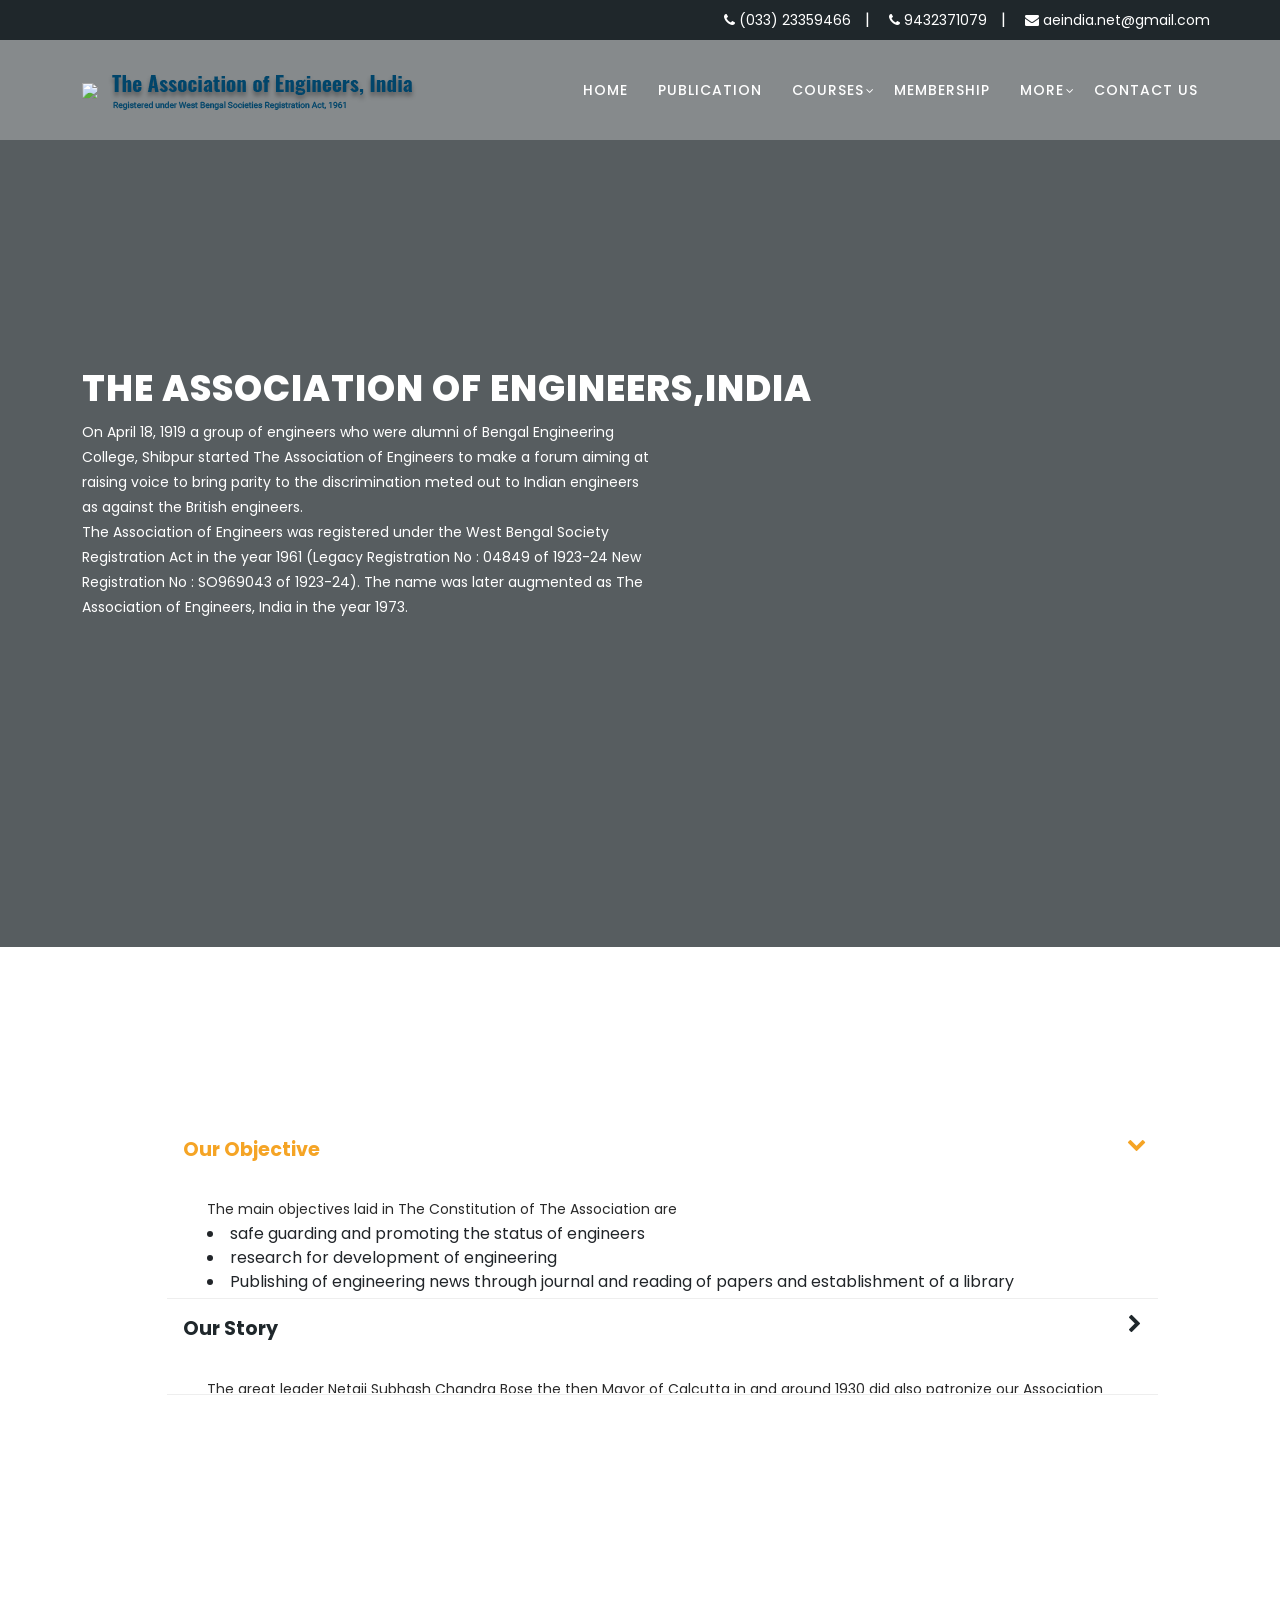
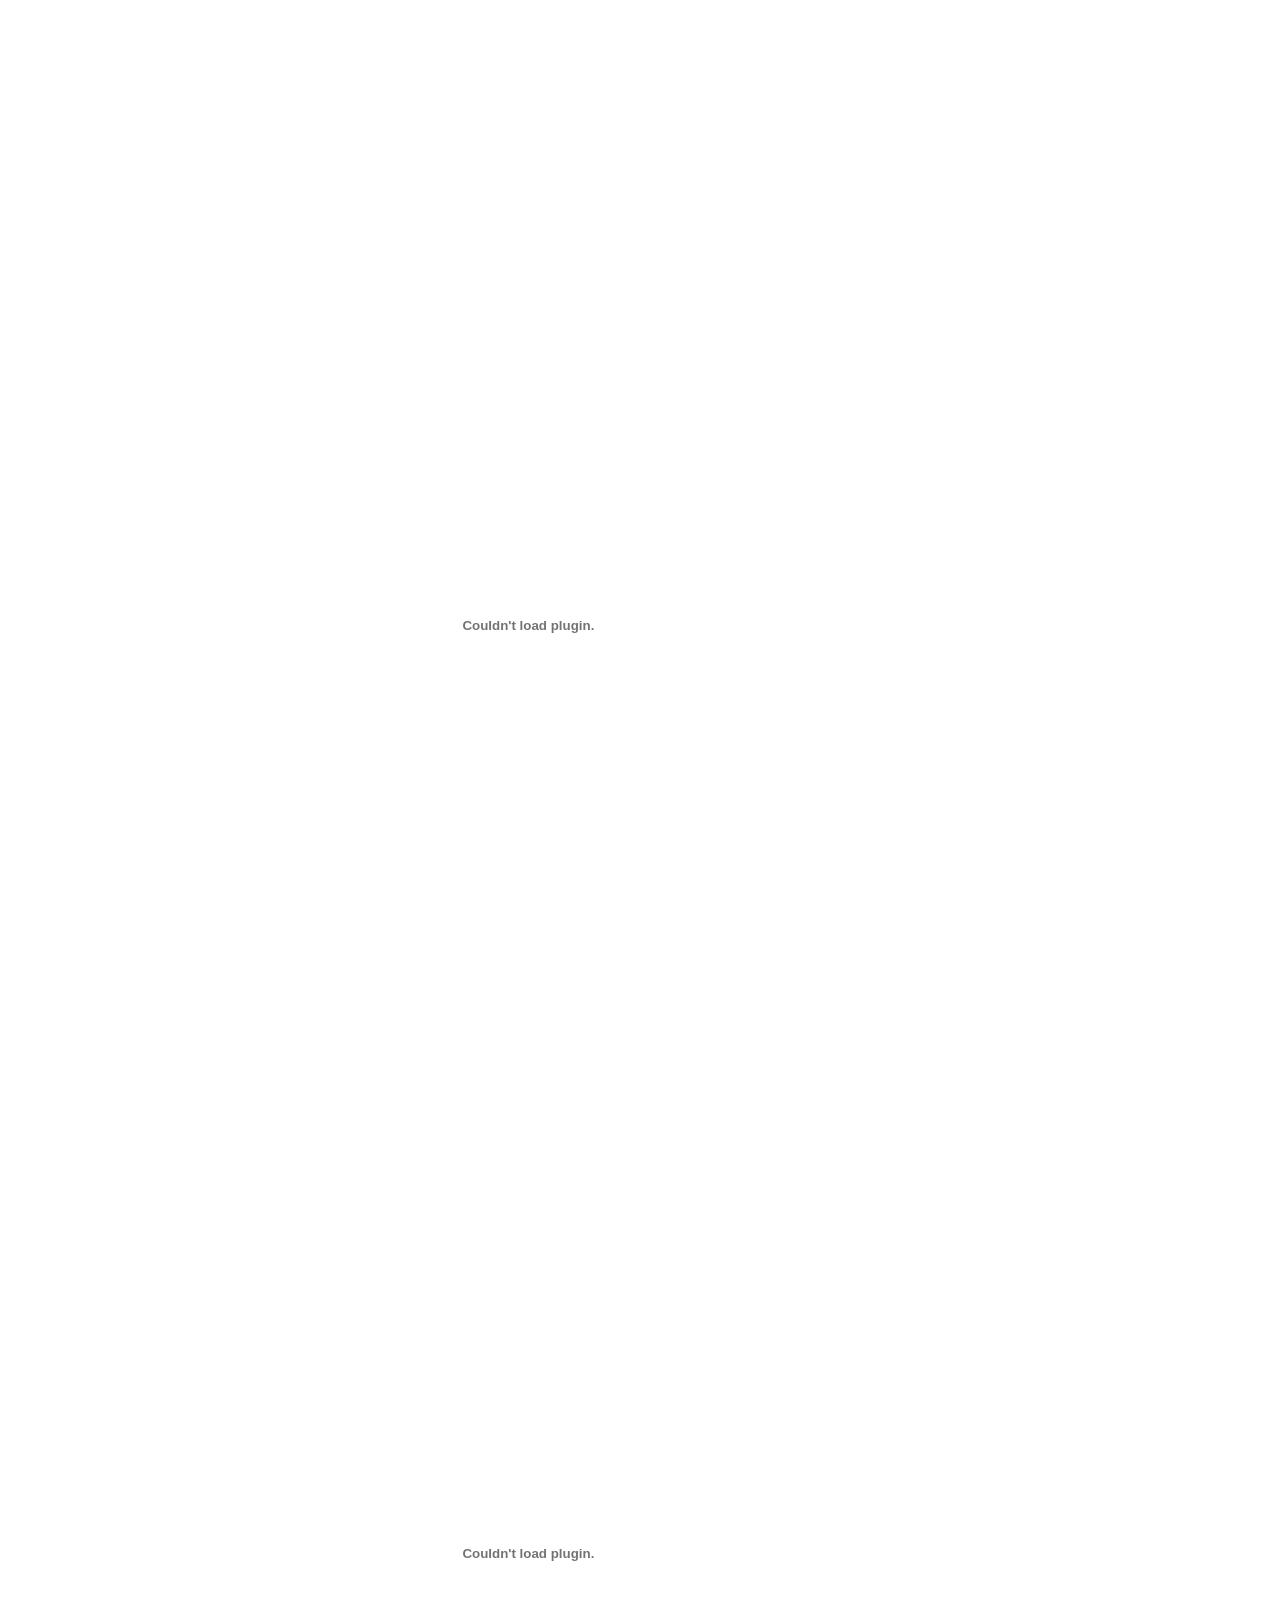
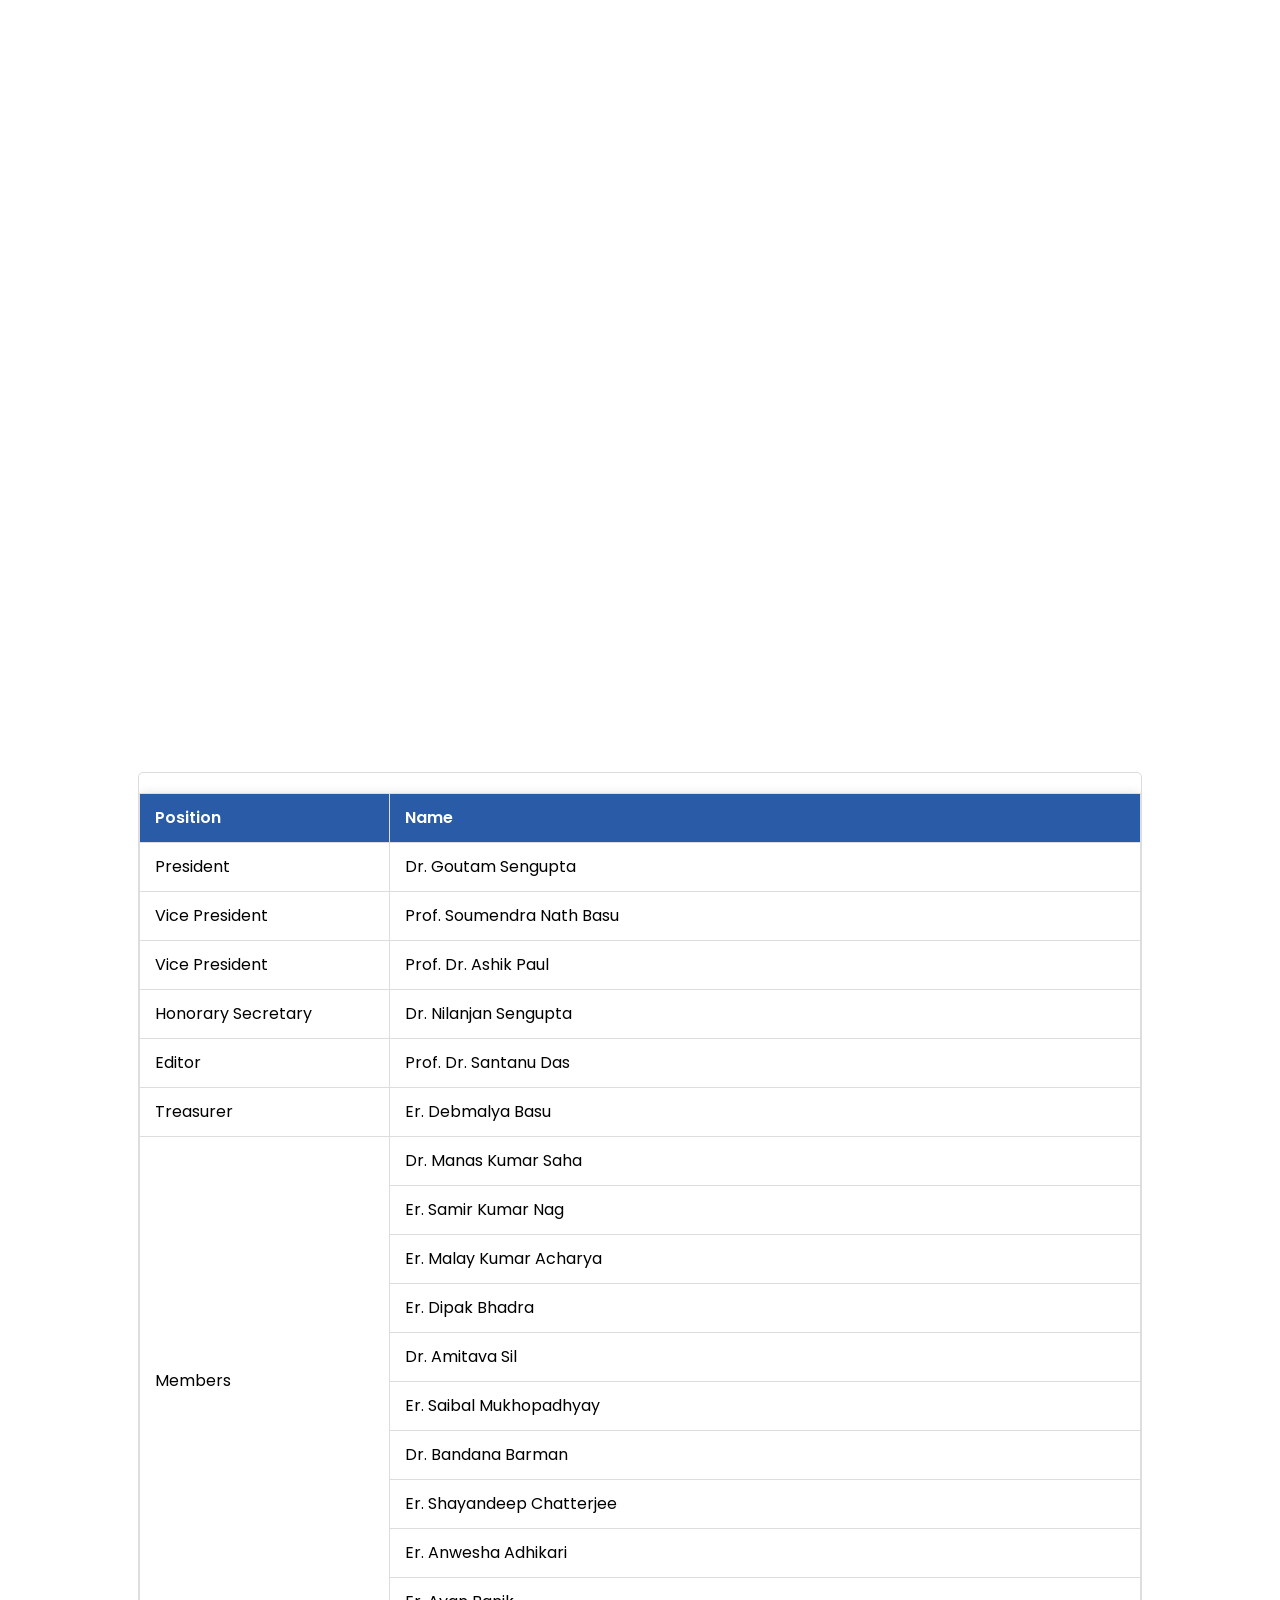
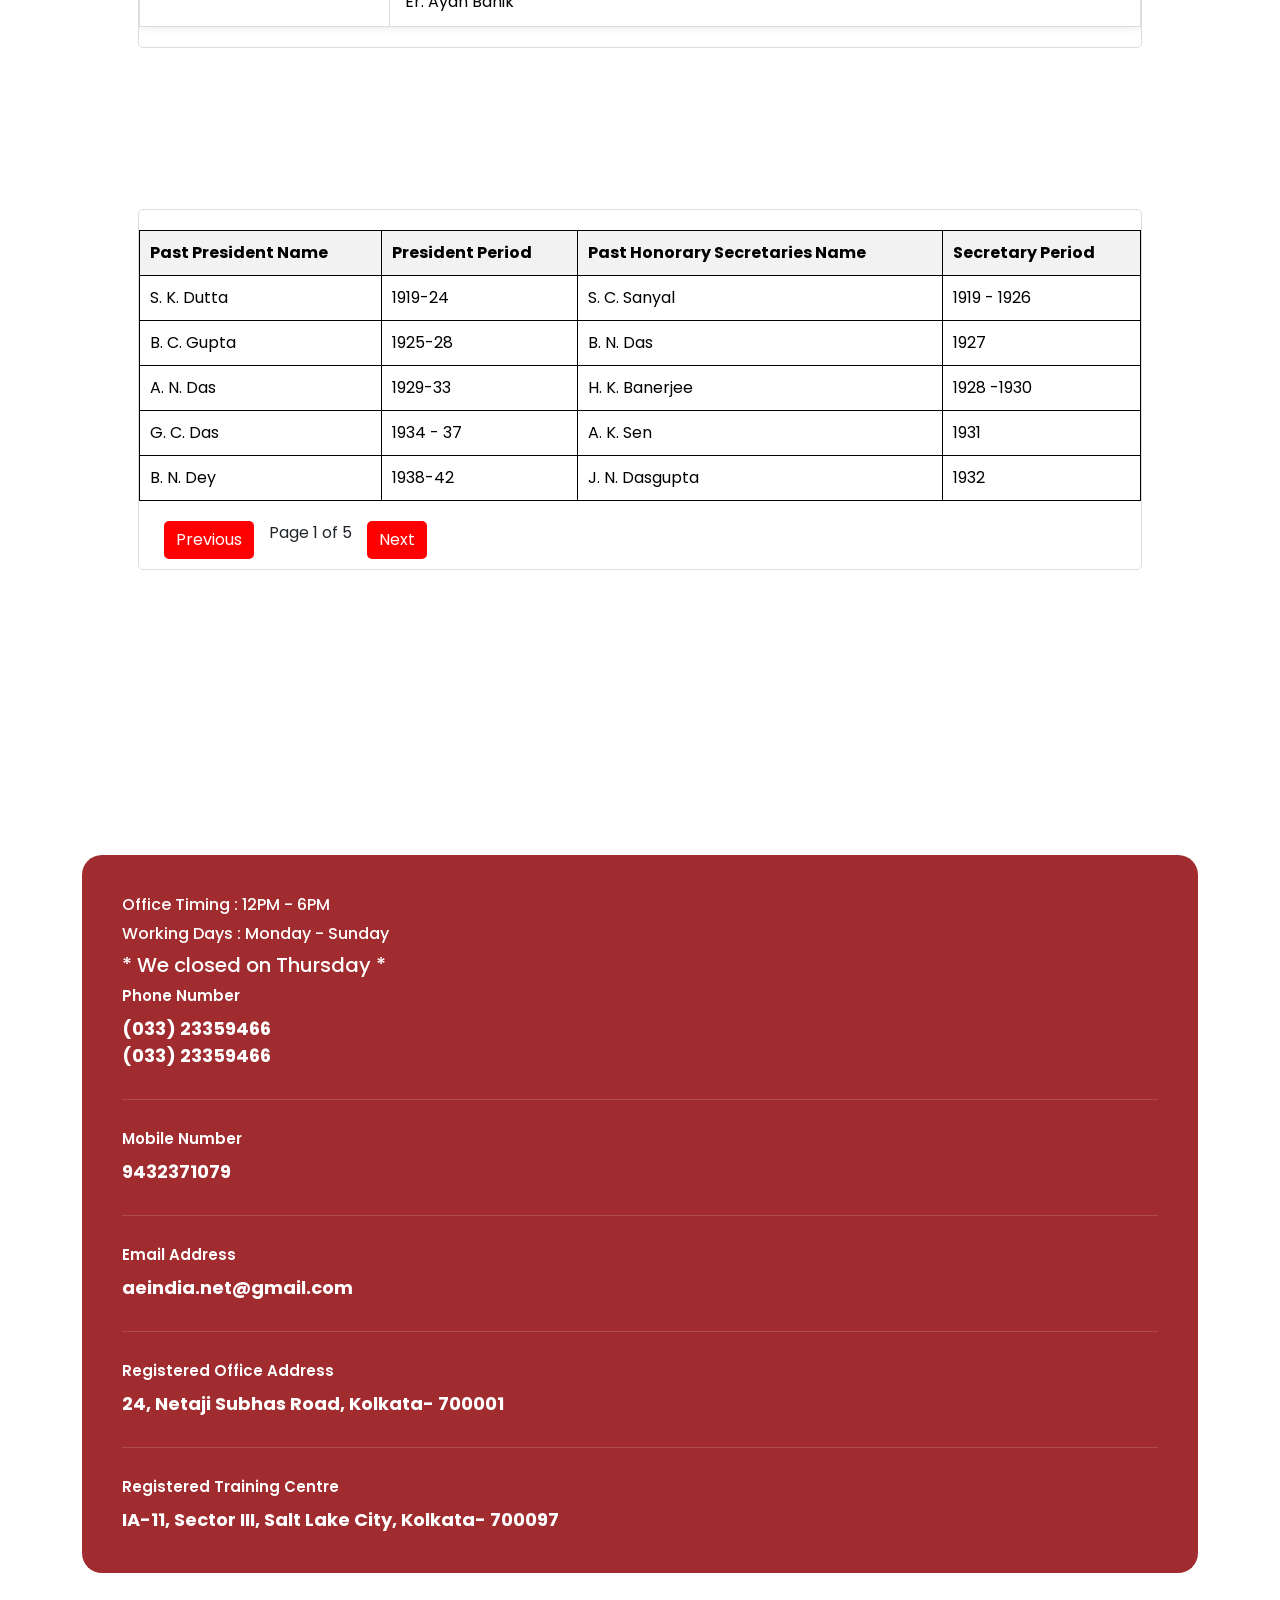
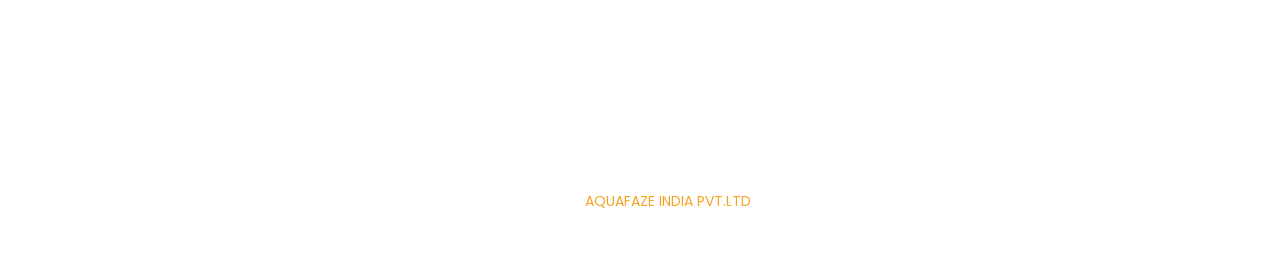
==== commit a6ff4a6c: "update site pages, vendor libraries, and frontend assets" ====
--- a/index.html
+++ b/index.html
@@ -1,680 +1,680 @@
-<!DOCTYPE html>
-<html lang="en">
-  <head>
-    <meta name="description" content="">
-    <meta charset="utf-8">
-    <meta name="viewport" content="width=device-width, initial-scale=1, shrink-to-fit=no">
-    <meta name="description" content="">
-    <meta name="author" content="Association of Engineers, India">
-    <link rel="icon" type="image/x-icon" href="assets/images/Logo-main.png">
-    <link href="https://fonts.googleapis.com/css?family=Poppins:100,200,300,400,500,600,700,800,900" rel="stylesheet">
-    <title>The Association of Engineers,India</title>
-    <!-- Bootstrap core CSS -->
-    <link href="vendor/bootstrap/css/bootstrap.min.css" rel="stylesheet">
-    <!-- Additional CSS Files -->
-    <link rel="stylesheet" href="assets/css/fontawesome.css">
-    <link rel="stylesheet" href="assets/css/templatemo-edu-meeting.css">
-    <link rel="stylesheet" href="assets/css/owl.css">
-    <link rel="stylesheet" href="assets/css/lightbox.css">
-  </head>
-<body>
-  <!-- Sub Header -->
-  <div class="sub-header">
-    <div class="container">
-      <div class="row">
-        <div class="col-lg-8 col-sm-8">
-          <div class="left-content">
-          </div>
-        </div>
-        <div class="right-icons">
-            <ul>
-              <li><a href="tel: (033) 23359466"><i class="fa fa-phone"> </i> (033) 23359466</a><span style="color: #fff;margin-left: 10px;"> |</span></li>
-              <li><a href="tel: (033) 23359466"><i class="fa fa-phone"> </i> 9432371079</a><span style="color: #fff;margin-left: 10px;"> |</span></li>
-              <li><a href="mailto: aeindia.net@gmail.com"><i class="fa fa-envelope"> </i> aeindia.net@gmail.com</a></li>
-            </ul>
-        </div>
-      </div>
-    </div>
-  </div>
-  <!-- ***** Header Area Start ***** -->
-  <header class="header-area header-sticky">
-      <div class="container">
-          <div class="row">
-              <div class="col-12">
-                  <nav class="main-nav">
-                      <!-- ***** Logo Start ***** -->
-                      <a href="index.html" class="logo">
-                          <img src="assets/images/Logo-main.png" class="nav-logo">
-                          <img src="assets/images/logo-full.png" class="nav-logo two">
-                      </a>
-                      <!-- ***** Logo End ***** -->
-                      <!-- ***** Menu Start ***** -->
-                      <ul class="nav">
-                          <li class="scroll-to-section"><a href="#top" class="active">Home</a></li>
-                          <li><a href="blog.html">Publication</a></li>
-                          <li class="has-sub"><a href="javascript:void(0)">Courses</a>
-                            <ul class="sub-menu" id="two-menu">
-                              <li><a href="ades.html">Advance Diploma in Industrial Safety (ADIS)</a></li>
-                              <li><a href="adems.html">Advanced Diploma in Environmental<br> Management and Sustainability (ADEMS)</a></li>
-                                
-                            </ul>
-                          </li>
-                          <li><a href="membership.html">Membership</a></li>
-                          <li class="has-sub">
-                              <a href="javascript:void(0)">More</a>
-                              <ul class="sub-menu">
-                                <li><a href="events.html">Events</a></li>
-                                <li><a href="alumni.html">Our Alumni</a></li>
-                                <li><a href="notice.html">Notice</a></li>
-                                <li><a href="Downloads.html">Downloads</a></li>
-                                <li><a href="Gallery.html">Gallery</a></li>
-                                  
-                              </ul>
-                          </li>
-                          <li><a href="contact.html">Contact Us</a></li> 
-                      </ul>        
-                      <a class='menu-trigger'>
-                          <span>Menu</span>
-                      </a>
-                      <!-- ***** Menu End ***** -->
-                  </nav>
-              </div>
-          </div>
-      </div>
-  </header>
-  <!-- ***** Header Area End ***** -->
-
-  <!-- ***** Main Banner Area Start ***** -->
-  <section class="section main-banner" id="top" data-section="section1">
-      <video autoplay muted loop id="bg-video">
-          <source src="assets/images/kolkata.mp4" type="video/mp4" />
-      </video>
-      <div class="video-overlay header-text">
-          <div class="container">
-            <div class="row">
-              <div class="col-lg-12">
-                <div class="caption">
-                <h2 style="margin: 0px 0px 10px;">The Association of Engineers,India</h2>
-              <p>On April 18, 1919 a group of engineers who were alumni of Bengal Engineering College, Shibpur started The Association of Engineers to make a forum aiming at raising voice to bring parity to the discrimination meted out to Indian engineers as against the British engineers.</p>
-              <p>The Association of Engineers was registered under the West Bengal Society Registration Act in the year 1961 (Legacy Registration No : 04849 of 1923-24
-                New Registration No : SO969043 of 1923-24). The name was later augmented as The Association of Engineers, India in the year 1973.</p>
-          </div>
-              </div>
-            </div>
-          </div>
-      </div>
-  </section>
-  <!-- ***** Main Banner Area End ***** -->
-
-  <!-- <section class="services">
-    <div class="container">
-      <div class="row">
-        <div class="col-lg-12">
-          <div class="owl-service-item owl-carousel">
-          
-            <div class="item">
-              <div class="icon">
-                <img src="assets/images/service-icon-01.png" alt="">
-              </div>
-              <div class="down-content">
-                <h4>Quality Training</h4>
-              </div>
-            </div>
-            <div class="item">
-              <div class="icon">
-                <img src="assets/images/service-icon-02.png" alt="">
-              </div>
-              <div class="down-content">
-                <h4>Placement Opportunity</h4>
-              </div>
-            </div>
-            
-            <div class="item">
-              <div class="icon">
-                <img src="assets/images/service-icon-03.png" alt="">
-              </div>
-              <div class="down-content">
-                <h4>Best Infrastructure</h4>
-              </div>
-            </div>
-            
-          </div>
-        </div>
-      </div>
-    </div>
-  </section> -->
-
-  <!-- <section class="upcoming-meetings" id="meetings">
-    <div class="container">
-      <div class="row">
-        <div class="col-lg-12">
-          <div class="section-heading">
-            <h2>Our Event Board</h2>
-          </div>
-        </div>
-        <div class="col-lg-4">
-          <div class="categories">
-            <h4>Notices</h4>
-            <ul>
-              <li><a href="#">Industrial Visit to CSIR-NEERI
-              </a></li>
-              <li><a href="#">Picnic 2019</a></li><br>
-              <li><a href="#">Annual General Meeting</a></li>
-            </ul>
-            <div class="main-button-red">
-              <a href="notice.html">Notice Board</a>
-            </div>
-          </div>
-        </div>
-        <div class="col-lg-8">
-          <div class="row">
-            <div class="col-lg-6">
-              <div class="meeting-item">
-                <div class="thumb">
-                  <a href="notice.html"><img src="assets/images/event 1.png" style="width: 100%; height: 100%;" alt="New Lecturer Meeting"></a>
-                </div>
-                <div class="down-content">
-                  <a href="notice.html"><h4>Industrial Visit to CSIR-NEERI
-                  </h4></a>
-                </div>
-              </div>
-            </div>
-            <div class="col-lg-6">
-              <div class="meeting-item">
-                <div class="thumb">
-                  <a href="notice.html"><img src="assets/images/event-1.png" style="width: 100%; height: 100%;" alt="New Lecturer Meeting"></a>
-                </div>
-                <div class="down-content">
-                  <a href="notice.html"><h4>13th Inter University Engineering, Science & Technology Academic Meet – 2023 & Innovative Model Competition For A Sustainable Society</h4></a>
-                </div>
-              </div>
-            </div>
-            <div class="col-lg-6">
-              <div class="meeting-item">
-                <div class="thumb">
-                  <a href="notice.html"><img src="assets/images/event-1.png" style="width: 100%; height: 100%;" alt="New Lecturer Meeting"></a>
-                </div>
-                <div class="down-content">
-                  <a href="notice.html"><h4>14th Inter University Engineering, Science & Technology Academic Meet – 2023 & Innovative Model Competition For A Sustainable Society</h4></a>                </div>
-              </div>
-            </div>
-            <div class="col-lg-6">
-              <div class="meeting-item">
-                <div class="thumb">
-                  <a href="notice.html"><img src="assets/images/event-1.png" style="width: 100%; height: 100%;" alt="New Lecturer Meeting"></a>
-                </div>
-                <div class="down-content">
-                  <a href="notice.html"><h4>Seminar on Industrial Safety
-                  </h4></a>                
-                </div>
-              </div>
-            </div>
-            <div class="col-lg-6">
-              <div class="meeting-item">
-                <div class="thumb">
-                  <a href="notice.html"><img src="assets/images/event-1.png" style="width: 100%; height: 100%;" alt="New Lecturer Meeting"></a>
-                </div>
-                <div class="down-content">
-                  <a href="notice.html"><h4>Energy Transition: Renewable Energy in West Bengal</h4></a>
-               </div>
-              </div>
-            </div>
-            <div class="col-lg-6">
-              <div class="meeting-item">
-                <div class="thumb">
-                  <a href="notice.html"><img src="assets/images/event-1.png" style="width: 100%; height: 100%;" alt="New Lecturer Meeting"></a>
-                </div>
-                <div class="down-content">
-                  <a href="notice.html"><h4>Seminar on “Artificial Intelligence and Cyber Security”
-                  </h4></a>                
-                </div>
-              </div>
-            </div>
-          </div>
-        </div>
-      </div>
-    </div>
-  </section> -->
-
-  <section class="apply-now" id="apply">
-    <div class="container">
-      <div class="row">
-        <div class="col-lg-6 align-self-center">
-          <!-- <div class="row">
-            <div class="col-lg-12">
-              <div class="item">
-                <h3>Advanced Diploma in Industrial Safety (ADIS)
-                </h3>
-                <p>Under the affiliation of West Bengal State Council of Technical & Vocational Education & Skill Development.</p>
-                <div class="main-button-red">
-                  <div class="scroll-to-section"><a href="course.html">Join Us Now !</a></div>
-              </div>
-              </div>
-            </div>
-            <div class="col-lg-12">
-              <div class="item">
-                <h3>Advanced Diploma in Environmental Management and Sustainability (ADEMS)    
-                </h3>
-                <p>[COMING SOON SUBJECT TO APPROVAL OF WBSCT&VE&SD ]
-                </p>
-                <div class="main-button-yellow">
-                  <div class="scroll-to-section"><a href="course.html">Join Us Now!</a></div>
-              </div>
-              </div>
-            </div>
-          </div> -->
-        </div>
-        <div class="col-lg-12">
-          <div class="accordions is-first-expanded">
-            <!-- <article class="accordion">
-                <div class="accordion-head">
-                    <span>About Association of Engineers, India</span>
-                    <span class="icon">
-                        <i class="icon fa fa-chevron-right"></i>
-                    </span>
-                </div>
-                <div class="accordion-body">
-                    <div class="content">
-                        <p>On April 18, 1919 a group of engineers who were alumni of Bengal Engineering College, Shibpur started The Association of Engineers to make a forum aiming at raising voice to bring parity to the discrimination meted out to Indian engineers as against the British engineers.<br> The Association of Engineers was registered under the West Bengal Society Registration Act in the year 1961 (Registration No. S/4849 of 1923-1924). The name was later augmented as The Association of Engineers, India in the year 1973.</p>
-                    </div>
-                </div>
-            </article> -->
-            <article class="accordion">
-                <div class="accordion-head">
-                    <span>Our Objective</span>
-                    <span class="icon">
-                        <i class="icon fa fa-chevron-right"></i>
-                    </span>
-                </div>
-                <style>
-                  .content li{
-                    list-style: disc;
-                  }
-                </style>
-                <div class="accordion-body">
-                    <div class="content">
-                        <p>The main objectives laid in The Constitution of The Association are
-                          <li>safe guarding and promoting the status of engineers</li>
-                          <li>research for development of engineering</li>
-                        <li>Publishing of engineering news through journal and reading of papers and establishment of a library</li>
-                          </p>
-                    </div>
-                </div>
-            </article>
-            <article class="accordion">
-                <div class="accordion-head">
-                    <span>Our Story</span>
-                    <span class="icon">
-                        <i class="icon fa fa-chevron-right"></i>
-                    </span>
-                </div>
-                <div class="accordion-body">
-                    <div class="content">
-                        <p>The great leader Netaji Subhash Chandra Bose the then Mayor of Calcutta in and around 1930 did also patronize our Association time to time.
-                          The major activities of The Association of Engineers, India are:
-                          <li>	Publication of Journal</li>
-                          <li>	Seminars and Workshops on Technical themes</li>
-                          <li>	Job specific training</li>
-                          <li>	Advanced Diploma in Industrial Safety (ADIS) course</li>
-                        </p>
-                    </div>
-                </div>
-            </article>
-        </div>
-        </div>
-      </div>
-    </div>
-  </section>
-  <section class="our-courses" id="courses">
-    <div class="container">
-      <div class="row">
-        <div class="col-lg-12">
-          <div class="section-heading">
-            <h2>Affiliation</h2>
-          </div>
-        </div>
-        <div class="col-lg-12">
-          <embed src="assets/The_Association_of_Engineers affiliation.pdf" type="application/pdf" width="80%" height="800px" />
-        </div>
-         <div class="col-lg-12">
-          <div class="section-heading" style="margin-top: 10px;">
-            <h2>Registration</h2>
-          </div>
-        </div>
-        <div class="col-lg-12">
-          <embed src="assets/aeireg.pdf" type="application/pdf" width="80%" height="800px" />
-        </div>
-      </div>
-    </div>
-  </section>
-<section class="our-facts">
-  <div class="container">
-    <div class="row">
-      <div class="col-lg-12">
-        <div class="section-heading">
-          <h2>Executive Council (2025-2026 & 2026-2027)</h2>
-        </div>
-      </div>
-      
-      <!-- Executive Council Table -->
-      <div class="col-lg-12">
-        <div class="table-container" style="margin-bottom: 40px;">
-          <style>
-            .executive-table { 
-              width: 100%; 
-              border-collapse: collapse; 
-              margin-top: 20px; 
-              box-shadow: 0 0 10px rgba(0,0,0,0.1);
-            }
-            .executive-table th, .executive-table td { 
-              border: 1px solid #ddd; 
-              padding: 12px 15px; 
-              text-align: left; 
-            }
-            .executive-table th { 
-              background-color: #2a5ba7; 
-              color: white; 
-              font-weight: 600;
-            }
-            .executive-table tr:nth-child(even) {
-              background-color: #f8f9fa;
-            }
-            .executive-table tr:hover {
-              background-color: #f1f5fd;
-            }
-            .position-col {
-              width: 25%;
-              font-weight: 600;
-            }
-            .name-col {
-              width: 75%;
-            }
-          </style>
-          
-          <table class="executive-table">
-            <thead>
-              <tr>
-                <th class="position-col">Position</th>
-                <th class="name-col">Name</th>
-              </tr>
-            </thead>
-            <tbody>
-              <tr>
-                <td>President</td>
-                <td>Dr. Goutam Sengupta</td>
-              </tr>
-              <tr>
-                <td>Vice President</td>
-                <td>Prof. Soumendra Nath Basu</td>
-              </tr>
-              <tr>
-                <td>Vice President</td>
-                <td>Prof. Dr. Ashik Paul</td>
-              </tr>
-              <tr>
-                <td>Honorary Secretary</td>
-                <td>Dr. Nilanjan Sengupta</td>
-              </tr>
-              <tr>
-                <td>Editor</td>
-                <td>Prof. Dr. Santanu Das</td>
-              </tr>
-              <tr>
-                <td>Treasurer</td>
-                <td>Er. Debmalya Basu</td>
-              </tr>
-              <tr>
-                <td rowspan="11">Members</td>
-                <td>Dr. Manas Kumar Saha</td>
-              </tr>
-              <tr>
-                <td>Er. Samir Kumar Nag</td>
-              </tr>
-              <tr>
-                <td>Er. Malay Kumar Acharya</td>
-              </tr>
-              <tr>
-                <td>Er. Dipak Bhadra</td>
-              </tr>
-              <tr>
-                <td>Dr. Amitava Sil</td>
-              </tr>
-              <tr>
-                <td>Er. Saibal Mukhopadhyay</td>
-              </tr>
-              <tr>
-                <td>Dr. Bandana Barman</td>
-              </tr>
-              <tr>
-                <td>Er. Shayandeep Chatterjee</td>
-              </tr>
-              <tr>
-                <td>Er. Anwesha Adhikari</td>
-              </tr>
-              <tr>
-                <td>Er. Ayan Banik</td>
-              </tr>
-            </tbody>
-          </table>
-        </div>
-      </div>
-      
-      <!-- Past Presidents Table -->
-      <div class="col-lg-12">
-        <div class="section-heading">
-          <h2>Past Presidents & Secretaries</h2>
-        </div>
-        <div class="table-container">
-          <style>
-            .history-table { 
-              width: 100%; 
-              border-collapse: collapse; 
-              margin-top: 20px; 
-            }
-            .history-table th, .history-table td { 
-              border: 1px solid black; 
-              padding: 10px; 
-              text-align: left; 
-            }
-            .history-table th { 
-              background-color: #f2f2f2; 
-            }
-            .pagination { 
-              margin-top: 10px; 
-              text-align: center; 
-              padding: 0 0 10px 10px; 
-            }
-            .pagination button {
-              margin: 0 15px;
-              outline: transparent;
-              background-color: red;
-              border: transparent;
-              padding: 7px 12px;
-              color: #fff;
-              font-weight: 400;
-              border-radius: 5px;
-            }
-          </style>
-          
-          <script>
-            let currentPage = 1;
-            const rowsPerPage = 5;
-            
-            function showPage(page) {
-              let rows = document.querySelectorAll(".history-table tbody tr");
-              let totalPages = Math.ceil(rows.length / rowsPerPage);
-              
-              if (page < 1) page = 1;
-              if (page > totalPages) page = totalPages;
-              
-              currentPage = page;
-              
-              rows.forEach((row, index) => {
-                row.style.display = (index >= (page - 1) * rowsPerPage && index < page * rowsPerPage) ? "" : "none";
-              });
-              
-              document.getElementById("page-info").innerText = `Page ${currentPage} of ${totalPages}`;
-            }
-            
-            function nextPage() { showPage(currentPage + 1); }
-            function prevPage() { showPage(currentPage - 1); }
-            
-            window.onload = function() { 
-              showPage(1); 
-            };
-          </script>
-          
-          <table class="history-table">
-            <thead>
-              <tr>
-                <th>Past President Name</th>
-                <th>President Period</th>
-                <th>Past Honorary Secretaries Name</th>
-                <th>Secretary Period</th>
-              </tr>
-            </thead>
-            <tbody>
-              <!-- Past Presidents and Secretaries rows here -->
-              <!-- (Your existing table rows remain exactly the same) -->
-              <tr><td>S. K. Dutta</td><td>1919-24</td><td>S. C. Sanyal</td><td>1919 - 1926</td></tr>
-              <tr><td>B. C. Gupta</td><td>1925-28</td><td>B. N. Das</td><td>1927</td></tr>
-              <tr><td>A. N. Das</td><td>1929-33</td><td>H. K. Banerjee</td><td>1928 -1930</td></tr>
-              <tr><td>G. C. Das</td><td>1934 - 37</td><td>A. K. Sen</td><td>1931</td></tr>
-              <tr><td>B. N. Dey</td><td>1938-42</td><td>J. N. Dasgupta</td><td>1932</td></tr>
-              <tr><td>K. M. Mukherjee</td><td>1943-45</td><td>R. K. Ganguli</td><td>1933 -34</td></tr>
-              <tr><td>P. C. Bose</td><td>1945-48</td><td>S. Sanyal</td><td>1935</td></tr>
-              <tr><td>S. Bandopadhyaya</td><td>1949-51</td><td>S. Bandopadhyay</td><td>1936 -1941</td></tr>
-              <tr><td>J. C. Ganguli</td><td>1952</td><td>A. C. Banerjee</td><td>1942</td></tr>
-              <tr><td>J. N. Basu</td><td>1953-55</td><td>R. R. Chibba</td><td>1943 - 1948</td></tr>
-              <tr><td>T. K. Ghosh</td><td>1956-60</td><td>G. S. Mitter</td><td>1948</td></tr>
-              <tr><td>A. K. Sen</td><td>1961-62</td><td>A.C. Sen</td><td>1949-1951(July), 1956-1959</td></tr>
-              <tr><td>A. C. Sen</td><td>1963-67</td><td>P.S. Roy Chowdhury</td><td>Aug.1951-1952 Oct. 1957</td></tr>
-              <tr><td>Col. H. C. Vijh</td><td>1968</td><td>C. K. Halder</td><td>1956</td></tr>
-              <tr><td>S. Basu</td><td>1969-70</td><td>A. Deb</td><td>1960-1964</td></tr>
-              <tr><td>S. Chatterjee</td><td>1971-72</td><td>H. Kothari</td><td>1965-1968</td></tr>
-              <tr><td>S. Mitter</td><td>1973</td><td>S. K. Neogi</td><td>1969-1973</td></tr>
-              <tr><td>A. Deb</td><td>1974-75</td><td>A. K. Bhunia</td><td>1974</td></tr>
-              <tr><td>K. Roy</td><td>1975-1976</td><td>Dr. N. R. Banerjea</td><td>1975-1982 & 1989-2002</td></tr>
-              <tr><td>M. B. Ghosh</td><td>1977-1979</td><td>M. K. Basak</td><td>1983-1989</td></tr>
-              <tr><td>Prof. (Dr.) R. K. Chakjraborti</td><td>1980-1990</td><td>C. R. Halder </td><td>2003-2008</td></tr>
-              <tr><td>Prof. (Dr.)M. Bhattacharyya </td><td>1991-2019</td><td>S. N. Basu Roy</td><td>2009-2019</td></tr>
-              <tr><td>C. R. Halder </td><td>2019-2021</td><td>Dr. Gautam Bandyopadhyay</td><td>2019-2021</td></tr>
-              <tr><td>Dr. N. R. Banerjea </td><td>2021-2023</td><td>Dr.Gautam Bandyopadhyay</td><td>2021-2023</td></tr>
-              <tr><td>Dr. Goutam Sengupta </td><td>2023-2025</td><td>Dr. Nilanjan Sengupta </td><td>2023-2025</td></tr>
-            </tbody>
-          </table>
-          
-          <div class="pagination">
-            <button onclick="prevPage()" class="prev">Previous</button>
-            <span id="page-info"></span>
-            <button onclick="nextPage()" class="next">Next</button>
-          </div>
-        </div>
-      </div>
-    </div>
-  </div>
-</section>
-
-  <section class="contact-us" id="contact">
-    <div class="container">
-      <div class="row">
-        <div class="col-lg-12">
-          <div class="right-info">
-            <h6 style="color: #fff; margin: 0 0 10px 0;">Office Timing : <span style="font-weight: 500;">12PM - 6PM</span></h6>
-            <h6 style="color: #fff; margin: 0 0 10px 0;">Working Days : <span style="font-weight: 500;">Monday - Sunday</span></h6>
-            <h5 style="color: #fff; margin: 0 0 10px 0;">* We closed on Thursday *</h4>
-            <ul>
-              <li>
-                <h6>Phone Number</h6>
-                <span>(033) 23359466</span>
-                <span>(033) 23359466</span>
-              </li>
-              <li>
-                <h6>Mobile Number</h6>
-                <span>9432371079</span>
-              </li>
-              <li>
-                <h6>Email Address</h6>
-                <span>aeindia.net@gmail.com</span>
-              </li>
-              <li>
-                <h6>Registered Office Address</h6>
-                <span>24, Netaji Subhas Road, Kolkata- 700001</span>
-              </li>
-              <li>
-                <h6>Registered Training Centre</h6>
-                <span>IA-11, Sector III, Salt Lake City, Kolkata- 700097</span>
-              </li>
-            </ul>
-          </div>
-        </div>
-      </div>
-    </div>
-    <div class="footer">
-      <p>Copyright © 2025 Association Of Engineers, India All Rights Reserved. 
-          <br>Design: <a href="https://aquafazeindia.netlify.app/" target="_parent" title="">aquafaze india pvt.ltd</a></p>
-    </div>
-  </section>
-
-  <!-- Scripts -->
-  <!-- Bootstrap core JavaScript -->
-    <script src="vendor/jquery/jquery.min.js"></script>
-    <script src="vendor/bootstrap/js/bootstrap.bundle.min.js"></script>
-
-    <script src="assets/js/isotope.min.js"></script>
-    <script src="assets/js/owl-carousel.js"></script>
-    <script src="assets/js/lightbox.js"></script>
-    <script src="assets/js/tabs.js"></script>
-    <script src="assets/js/video.js"></script>
-    <script src="assets/js/slick-slider.js"></script>
-    <script src="assets/js/custom.js"></script>
-    <script>
-        //according to loftblog tut
-        $('.nav li:first').addClass('active');
-
-        var showSection = function showSection(section, isAnimate) {
-          var
-          direction = section.replace(/#/, ''),
-          reqSection = $('.section').filter('[data-section="' + direction + '"]'),
-          reqSectionPos = reqSection.offset().top - 0;
-
-          if (isAnimate) {
-            $('body, html').animate({
-              scrollTop: reqSectionPos },
-            800);
-          } else {
-            $('body, html').scrollTop(reqSectionPos);
-          }
-
-        };
-
-        var checkSection = function checkSection() {
-          $('.section').each(function () {
-            var
-            $this = $(this),
-            topEdge = $this.offset().top - 80,
-            bottomEdge = topEdge + $this.height(),
-            wScroll = $(window).scrollTop();
-            if (topEdge < wScroll && bottomEdge > wScroll) {
-              var
-              currentId = $this.data('section'),
-              reqLink = $('a').filter('[href*=\\#' + currentId + ']');
-              reqLink.closest('li').addClass('active').
-              siblings().removeClass('active');
-            }
-          });
-        };
-
-        $('.main-menu, .responsive-menu, .scroll-to-section').on('click', 'a', function (e) {
-          e.preventDefault();
-          showSection($(this).attr('href'), true);
-        });
-
-        $(window).scroll(function () {
-          checkSection();
-        });
-    </script>
-</body>
-
-</body>
+<!DOCTYPE html>
+<html lang="en">
+  <head>
+    <meta name="description" content="">
+    <meta charset="utf-8">
+    <meta name="viewport" content="width=device-width, initial-scale=1, shrink-to-fit=no">
+    <meta name="description" content="">
+    <meta name="author" content="Association of Engineers, India">
+    <link rel="icon" type="image/x-icon" href="assets/images/Logo-main.png">
+    <link href="https://fonts.googleapis.com/css?family=Poppins:100,200,300,400,500,600,700,800,900" rel="stylesheet">
+    <title>The Association of Engineers,India</title>
+    <!-- Bootstrap core CSS -->
+    <link href="vendor/bootstrap/css/bootstrap.min.css" rel="stylesheet">
+    <!-- Additional CSS Files -->
+    <link rel="stylesheet" href="assets/css/fontawesome.css">
+    <link rel="stylesheet" href="assets/css/templatemo-edu-meeting.css">
+    <link rel="stylesheet" href="assets/css/owl.css">
+    <link rel="stylesheet" href="assets/css/lightbox.css">
+  </head>
+<body>
+  <!-- Sub Header -->
+  <div class="sub-header">
+    <div class="container">
+      <div class="row">
+        <div class="col-lg-8 col-sm-8">
+          <div class="left-content">
+          </div>
+        </div>
+        <div class="right-icons">
+            <ul>
+              <li><a href="tel: (033) 23359466"><i class="fa fa-phone"> </i> (033) 23359466</a><span style="color: #fff;margin-left: 10px;"> |</span></li>
+              <li><a href="tel: (033) 23359466"><i class="fa fa-phone"> </i> 9432371079</a><span style="color: #fff;margin-left: 10px;"> |</span></li>
+              <li><a href="mailto: aeindia.net@gmail.com"><i class="fa fa-envelope"> </i> aeindia.net@gmail.com</a></li>
+            </ul>
+        </div>
+      </div>
+    </div>
+  </div>
+  <!-- ***** Header Area Start ***** -->
+  <header class="header-area header-sticky">
+      <div class="container">
+          <div class="row">
+              <div class="col-12">
+                  <nav class="main-nav">
+                      <!-- ***** Logo Start ***** -->
+                      <a href="index.html" class="logo">
+                          <img src="assets/images/Logo-main.png" class="nav-logo">
+                          <img src="assets/images/logo-full.png" class="nav-logo two">
+                      </a>
+                      <!-- ***** Logo End ***** -->
+                      <!-- ***** Menu Start ***** -->
+                      <ul class="nav">
+                          <li class="scroll-to-section"><a href="#top" class="active">Home</a></li>
+                          <li><a href="blog.html">Publication</a></li>
+                          <li class="has-sub"><a href="javascript:void(0)">Courses</a>
+                            <ul class="sub-menu" id="two-menu">
+                              <li><a href="ades.html">Advance Diploma in Industrial Safety (ADIS)</a></li>
+                              <li><a href="adems.html">Advanced Diploma in Environmental<br> Management and Sustainability (ADEMS)</a></li>
+                                
+                            </ul>
+                          </li>
+                          <li><a href="membership.html">Membership</a></li>
+                          <li class="has-sub">
+                              <a href="javascript:void(0)">More</a>
+                              <ul class="sub-menu">
+                                <li><a href="events.html">Events</a></li>
+                                <li><a href="alumni.html">Our Alumni</a></li>
+                                <li><a href="notice.html">Notice</a></li>
+                                <li><a href="Downloads.html">Downloads</a></li>
+                                <li><a href="Gallery.html">Gallery</a></li>
+                                  
+                              </ul>
+                          </li>
+                          <li><a href="contact.html">Contact Us</a></li> 
+                      </ul>        
+                      <a class='menu-trigger'>
+                          <span>Menu</span>
+                      </a>
+                      <!-- ***** Menu End ***** -->
+                  </nav>
+              </div>
+          </div>
+      </div>
+  </header>
+  <!-- ***** Header Area End ***** -->
+
+  <!-- ***** Main Banner Area Start ***** -->
+  <section class="section main-banner" id="top" data-section="section1">
+      <video autoplay muted loop id="bg-video">
+          <source src="assets/images/kolkata.mp4" type="video/mp4" />
+      </video>
+      <div class="video-overlay header-text">
+          <div class="container">
+            <div class="row">
+              <div class="col-lg-12">
+                <div class="caption">
+                <h2 style="margin: 0px 0px 10px;">The Association of Engineers,India</h2>
+              <p>On April 18, 1919 a group of engineers who were alumni of Bengal Engineering College, Shibpur started The Association of Engineers to make a forum aiming at raising voice to bring parity to the discrimination meted out to Indian engineers as against the British engineers.</p>
+              <p>The Association of Engineers was registered under the West Bengal Society Registration Act in the year 1961 (Legacy Registration No : 04849 of 1923-24
+                New Registration No : SO969043 of 1923-24). The name was later augmented as The Association of Engineers, India in the year 1973.</p>
+          </div>
+              </div>
+            </div>
+          </div>
+      </div>
+  </section>
+  <!-- ***** Main Banner Area End ***** -->
+
+  <!-- <section class="services">
+    <div class="container">
+      <div class="row">
+        <div class="col-lg-12">
+          <div class="owl-service-item owl-carousel">
+          
+            <div class="item">
+              <div class="icon">
+                <img src="assets/images/service-icon-01.png" alt="">
+              </div>
+              <div class="down-content">
+                <h4>Quality Training</h4>
+              </div>
+            </div>
+            <div class="item">
+              <div class="icon">
+                <img src="assets/images/service-icon-02.png" alt="">
+              </div>
+              <div class="down-content">
+                <h4>Placement Opportunity</h4>
+              </div>
+            </div>
+            
+            <div class="item">
+              <div class="icon">
+                <img src="assets/images/service-icon-03.png" alt="">
+              </div>
+              <div class="down-content">
+                <h4>Best Infrastructure</h4>
+              </div>
+            </div>
+            
+          </div>
+        </div>
+      </div>
+    </div>
+  </section> -->
+
+  <!-- <section class="upcoming-meetings" id="meetings">
+    <div class="container">
+      <div class="row">
+        <div class="col-lg-12">
+          <div class="section-heading">
+            <h2>Our Event Board</h2>
+          </div>
+        </div>
+        <div class="col-lg-4">
+          <div class="categories">
+            <h4>Notices</h4>
+            <ul>
+              <li><a href="#">Industrial Visit to CSIR-NEERI
+              </a></li>
+              <li><a href="#">Picnic 2019</a></li><br>
+              <li><a href="#">Annual General Meeting</a></li>
+            </ul>
+            <div class="main-button-red">
+              <a href="notice.html">Notice Board</a>
+            </div>
+          </div>
+        </div>
+        <div class="col-lg-8">
+          <div class="row">
+            <div class="col-lg-6">
+              <div class="meeting-item">
+                <div class="thumb">
+                  <a href="notice.html"><img src="assets/images/event 1.png" style="width: 100%; height: 100%;" alt="New Lecturer Meeting"></a>
+                </div>
+                <div class="down-content">
+                  <a href="notice.html"><h4>Industrial Visit to CSIR-NEERI
+                  </h4></a>
+                </div>
+              </div>
+            </div>
+            <div class="col-lg-6">
+              <div class="meeting-item">
+                <div class="thumb">
+                  <a href="notice.html"><img src="assets/images/event-1.png" style="width: 100%; height: 100%;" alt="New Lecturer Meeting"></a>
+                </div>
+                <div class="down-content">
+                  <a href="notice.html"><h4>13th Inter University Engineering, Science & Technology Academic Meet – 2023 & Innovative Model Competition For A Sustainable Society</h4></a>
+                </div>
+              </div>
+            </div>
+            <div class="col-lg-6">
+              <div class="meeting-item">
+                <div class="thumb">
+                  <a href="notice.html"><img src="assets/images/event-1.png" style="width: 100%; height: 100%;" alt="New Lecturer Meeting"></a>
+                </div>
+                <div class="down-content">
+                  <a href="notice.html"><h4>14th Inter University Engineering, Science & Technology Academic Meet – 2023 & Innovative Model Competition For A Sustainable Society</h4></a>                </div>
+              </div>
+            </div>
+            <div class="col-lg-6">
+              <div class="meeting-item">
+                <div class="thumb">
+                  <a href="notice.html"><img src="assets/images/event-1.png" style="width: 100%; height: 100%;" alt="New Lecturer Meeting"></a>
+                </div>
+                <div class="down-content">
+                  <a href="notice.html"><h4>Seminar on Industrial Safety
+                  </h4></a>                
+                </div>
+              </div>
+            </div>
+            <div class="col-lg-6">
+              <div class="meeting-item">
+                <div class="thumb">
+                  <a href="notice.html"><img src="assets/images/event-1.png" style="width: 100%; height: 100%;" alt="New Lecturer Meeting"></a>
+                </div>
+                <div class="down-content">
+                  <a href="notice.html"><h4>Energy Transition: Renewable Energy in West Bengal</h4></a>
+               </div>
+              </div>
+            </div>
+            <div class="col-lg-6">
+              <div class="meeting-item">
+                <div class="thumb">
+                  <a href="notice.html"><img src="assets/images/event-1.png" style="width: 100%; height: 100%;" alt="New Lecturer Meeting"></a>
+                </div>
+                <div class="down-content">
+                  <a href="notice.html"><h4>Seminar on “Artificial Intelligence and Cyber Security”
+                  </h4></a>                
+                </div>
+              </div>
+            </div>
+          </div>
+        </div>
+      </div>
+    </div>
+  </section> -->
+
+  <section class="apply-now" id="apply">
+    <div class="container">
+      <div class="row">
+        <div class="col-lg-6 align-self-center">
+          <!-- <div class="row">
+            <div class="col-lg-12">
+              <div class="item">
+                <h3>Advanced Diploma in Industrial Safety (ADIS)
+                </h3>
+                <p>Under the affiliation of West Bengal State Council of Technical & Vocational Education & Skill Development.</p>
+                <div class="main-button-red">
+                  <div class="scroll-to-section"><a href="course.html">Join Us Now !</a></div>
+              </div>
+              </div>
+            </div>
+            <div class="col-lg-12">
+              <div class="item">
+                <h3>Advanced Diploma in Environmental Management and Sustainability (ADEMS)    
+                </h3>
+                <p>[COMING SOON SUBJECT TO APPROVAL OF WBSCT&VE&SD ]
+                </p>
+                <div class="main-button-yellow">
+                  <div class="scroll-to-section"><a href="course.html">Join Us Now!</a></div>
+              </div>
+              </div>
+            </div>
+          </div> -->
+        </div>
+        <div class="col-lg-12">
+          <div class="accordions is-first-expanded">
+            <!-- <article class="accordion">
+                <div class="accordion-head">
+                    <span>About Association of Engineers, India</span>
+                    <span class="icon">
+                        <i class="icon fa fa-chevron-right"></i>
+                    </span>
+                </div>
+                <div class="accordion-body">
+                    <div class="content">
+                        <p>On April 18, 1919 a group of engineers who were alumni of Bengal Engineering College, Shibpur started The Association of Engineers to make a forum aiming at raising voice to bring parity to the discrimination meted out to Indian engineers as against the British engineers.<br> The Association of Engineers was registered under the West Bengal Society Registration Act in the year 1961 (Registration No. S/4849 of 1923-1924). The name was later augmented as The Association of Engineers, India in the year 1973.</p>
+                    </div>
+                </div>
+            </article> -->
+            <article class="accordion">
+                <div class="accordion-head">
+                    <span>Our Objective</span>
+                    <span class="icon">
+                        <i class="icon fa fa-chevron-right"></i>
+                    </span>
+                </div>
+                <style>
+                  .content li{
+                    list-style: disc;
+                  }
+                </style>
+                <div class="accordion-body">
+                    <div class="content">
+                        <p>The main objectives laid in The Constitution of The Association are
+                          <li>safe guarding and promoting the status of engineers</li>
+                          <li>research for development of engineering</li>
+                        <li>Publishing of engineering news through journal and reading of papers and establishment of a library</li>
+                          </p>
+                    </div>
+                </div>
+            </article>
+            <article class="accordion">
+                <div class="accordion-head">
+                    <span>Our Story</span>
+                    <span class="icon">
+                        <i class="icon fa fa-chevron-right"></i>
+                    </span>
+                </div>
+                <div class="accordion-body">
+                    <div class="content">
+                        <p>The great leader Netaji Subhash Chandra Bose the then Mayor of Calcutta in and around 1930 did also patronize our Association time to time.
+                          The major activities of The Association of Engineers, India are:
+                          <li>	Publication of Journal</li>
+                          <li>	Seminars and Workshops on Technical themes</li>
+                          <li>	Job specific training</li>
+                          <li>	Advanced Diploma in Industrial Safety (ADIS) course</li>
+                        </p>
+                    </div>
+                </div>
+            </article>
+        </div>
+        </div>
+      </div>
+    </div>
+  </section>
+  <section class="our-courses" id="courses">
+    <div class="container">
+      <div class="row">
+        <div class="col-lg-12">
+          <div class="section-heading">
+            <h2>Affiliation</h2>
+          </div>
+        </div>
+        <div class="col-lg-12">
+          <embed src="assets/The_Association_of_Engineers_Affiliation.pdf" type="application/pdf" width="80%" height="800px" />
+        </div>
+         <div class="col-lg-12">
+          <div class="section-heading" style="margin-top: 10px;">
+            <h2>Registration</h2>
+          </div>
+        </div>
+        <div class="col-lg-12">
+          <embed src="assets/aeireg.pdf" type="application/pdf" width="80%" height="800px" />
+        </div>
+      </div>
+    </div>
+  </section>
+<section class="our-facts">
+  <div class="container">
+    <div class="row">
+      <div class="col-lg-12">
+        <div class="section-heading">
+          <h2>Executive Council (2025-2026 & 2026-2027)</h2>
+        </div>
+      </div>
+      
+      <!-- Executive Council Table -->
+      <div class="col-lg-12">
+        <div class="table-container" style="margin-bottom: 40px;">
+          <style>
+            .executive-table { 
+              width: 100%; 
+              border-collapse: collapse; 
+              margin-top: 20px; 
+              box-shadow: 0 0 10px rgba(0,0,0,0.1);
+            }
+            .executive-table th, .executive-table td { 
+              border: 1px solid #ddd; 
+              padding: 12px 15px; 
+              text-align: left; 
+            }
+            .executive-table th { 
+              background-color: #2a5ba7; 
+              color: white; 
+              font-weight: 600;
+            }
+            .executive-table tr:nth-child(even) {
+              background-color: #f8f9fa;
+            }
+            .executive-table tr:hover {
+              background-color: #f1f5fd;
+            }
+            .position-col {
+              width: 25%;
+              font-weight: 600;
+            }
+            .name-col {
+              width: 75%;
+            }
+          </style>
+          
+          <table class="executive-table">
+            <thead>
+              <tr>
+                <th class="position-col">Position</th>
+                <th class="name-col">Name</th>
+              </tr>
+            </thead>
+            <tbody>
+              <tr>
+                <td>President</td>
+                <td>Dr. Goutam Sengupta</td>
+              </tr>
+              <tr>
+                <td>Vice President</td>
+                <td>Prof. Soumendra Nath Basu</td>
+              </tr>
+              <tr>
+                <td>Vice President</td>
+                <td>Prof. Dr. Ashik Paul</td>
+              </tr>
+              <tr>
+                <td>Honorary Secretary</td>
+                <td>Dr. Nilanjan Sengupta</td>
+              </tr>
+              <tr>
+                <td>Editor</td>
+                <td>Prof. Dr. Santanu Das</td>
+              </tr>
+              <tr>
+                <td>Treasurer</td>
+                <td>Er. Debmalya Basu</td>
+              </tr>
+              <tr>
+                <td rowspan="11">Members</td>
+                <td>Dr. Manas Kumar Saha</td>
+              </tr>
+              <tr>
+                <td>Er. Samir Kumar Nag</td>
+              </tr>
+              <tr>
+                <td>Er. Malay Kumar Acharya</td>
+              </tr>
+              <tr>
+                <td>Er. Dipak Bhadra</td>
+              </tr>
+              <tr>
+                <td>Dr. Amitava Sil</td>
+              </tr>
+              <tr>
+                <td>Er. Saibal Mukhopadhyay</td>
+              </tr>
+              <tr>
+                <td>Dr. Bandana Barman</td>
+              </tr>
+              <tr>
+                <td>Er. Shayandeep Chatterjee</td>
+              </tr>
+              <tr>
+                <td>Er. Anwesha Adhikari</td>
+              </tr>
+              <tr>
+                <td>Er. Ayan Banik</td>
+              </tr>
+            </tbody>
+          </table>
+        </div>
+      </div>
+      
+      <!-- Past Presidents Table -->
+      <div class="col-lg-12">
+        <div class="section-heading">
+          <h2>Past Presidents & Secretaries</h2>
+        </div>
+        <div class="table-container">
+          <style>
+            .history-table { 
+              width: 100%; 
+              border-collapse: collapse; 
+              margin-top: 20px; 
+            }
+            .history-table th, .history-table td { 
+              border: 1px solid black; 
+              padding: 10px; 
+              text-align: left; 
+            }
+            .history-table th { 
+              background-color: #f2f2f2; 
+            }
+            .pagination { 
+              margin-top: 10px; 
+              text-align: center; 
+              padding: 0 0 10px 10px; 
+            }
+            .pagination button {
+              margin: 0 15px;
+              outline: transparent;
+              background-color: red;
+              border: transparent;
+              padding: 7px 12px;
+              color: #fff;
+              font-weight: 400;
+              border-radius: 5px;
+            }
+          </style>
+          
+          <script>
+            let currentPage = 1;
+            const rowsPerPage = 5;
+            
+            function showPage(page) {
+              let rows = document.querySelectorAll(".history-table tbody tr");
+              let totalPages = Math.ceil(rows.length / rowsPerPage);
+              
+              if (page < 1) page = 1;
+              if (page > totalPages) page = totalPages;
+              
+              currentPage = page;
+              
+              rows.forEach((row, index) => {
+                row.style.display = (index >= (page - 1) * rowsPerPage && index < page * rowsPerPage) ? "" : "none";
+              });
+              
+              document.getElementById("page-info").innerText = `Page ${currentPage} of ${totalPages}`;
+            }
+            
+            function nextPage() { showPage(currentPage + 1); }
+            function prevPage() { showPage(currentPage - 1); }
+            
+            window.onload = function() { 
+              showPage(1); 
+            };
+          </script>
+          
+          <table class="history-table">
+            <thead>
+              <tr>
+                <th>Past President Name</th>
+                <th>President Period</th>
+                <th>Past Honorary Secretaries Name</th>
+                <th>Secretary Period</th>
+              </tr>
+            </thead>
+            <tbody>
+              <!-- Past Presidents and Secretaries rows here -->
+              <!-- (Your existing table rows remain exactly the same) -->
+              <tr><td>S. K. Dutta</td><td>1919-24</td><td>S. C. Sanyal</td><td>1919 - 1926</td></tr>
+              <tr><td>B. C. Gupta</td><td>1925-28</td><td>B. N. Das</td><td>1927</td></tr>
+              <tr><td>A. N. Das</td><td>1929-33</td><td>H. K. Banerjee</td><td>1928 -1930</td></tr>
+              <tr><td>G. C. Das</td><td>1934 - 37</td><td>A. K. Sen</td><td>1931</td></tr>
+              <tr><td>B. N. Dey</td><td>1938-42</td><td>J. N. Dasgupta</td><td>1932</td></tr>
+              <tr><td>K. M. Mukherjee</td><td>1943-45</td><td>R. K. Ganguli</td><td>1933 -34</td></tr>
+              <tr><td>P. C. Bose</td><td>1945-48</td><td>S. Sanyal</td><td>1935</td></tr>
+              <tr><td>S. Bandopadhyaya</td><td>1949-51</td><td>S. Bandopadhyay</td><td>1936 -1941</td></tr>
+              <tr><td>J. C. Ganguli</td><td>1952</td><td>A. C. Banerjee</td><td>1942</td></tr>
+              <tr><td>J. N. Basu</td><td>1953-55</td><td>R. R. Chibba</td><td>1943 - 1948</td></tr>
+              <tr><td>T. K. Ghosh</td><td>1956-60</td><td>G. S. Mitter</td><td>1948</td></tr>
+              <tr><td>A. K. Sen</td><td>1961-62</td><td>A.C. Sen</td><td>1949-1951(July), 1956-1959</td></tr>
+              <tr><td>A. C. Sen</td><td>1963-67</td><td>P.S. Roy Chowdhury</td><td>Aug.1951-1952 Oct. 1957</td></tr>
+              <tr><td>Col. H. C. Vijh</td><td>1968</td><td>C. K. Halder</td><td>1956</td></tr>
+              <tr><td>S. Basu</td><td>1969-70</td><td>A. Deb</td><td>1960-1964</td></tr>
+              <tr><td>S. Chatterjee</td><td>1971-72</td><td>H. Kothari</td><td>1965-1968</td></tr>
+              <tr><td>S. Mitter</td><td>1973</td><td>S. K. Neogi</td><td>1969-1973</td></tr>
+              <tr><td>A. Deb</td><td>1974-75</td><td>A. K. Bhunia</td><td>1974</td></tr>
+              <tr><td>K. Roy</td><td>1975-1976</td><td>Dr. N. R. Banerjea</td><td>1975-1982 & 1989-2002</td></tr>
+              <tr><td>M. B. Ghosh</td><td>1977-1979</td><td>M. K. Basak</td><td>1983-1989</td></tr>
+              <tr><td>Prof. (Dr.) R. K. Chakjraborti</td><td>1980-1990</td><td>C. R. Halder </td><td>2003-2008</td></tr>
+              <tr><td>Prof. (Dr.)M. Bhattacharyya </td><td>1991-2019</td><td>S. N. Basu Roy</td><td>2009-2019</td></tr>
+              <tr><td>C. R. Halder </td><td>2019-2021</td><td>Dr. Gautam Bandyopadhyay</td><td>2019-2021</td></tr>
+              <tr><td>Dr. N. R. Banerjea </td><td>2021-2023</td><td>Dr.Gautam Bandyopadhyay</td><td>2021-2023</td></tr>
+              <tr><td>Dr. Goutam Sengupta </td><td>2023-2025</td><td>Dr. Nilanjan Sengupta </td><td>2023-2025</td></tr>
+            </tbody>
+          </table>
+          
+          <div class="pagination">
+            <button onclick="prevPage()" class="prev">Previous</button>
+            <span id="page-info"></span>
+            <button onclick="nextPage()" class="next">Next</button>
+          </div>
+        </div>
+      </div>
+    </div>
+  </div>
+</section>
+
+  <section class="contact-us" id="contact">
+    <div class="container">
+      <div class="row">
+        <div class="col-lg-12">
+          <div class="right-info">
+            <h6 style="color: #fff; margin: 0 0 10px 0;">Office Timing : <span style="font-weight: 500;">12PM - 6PM</span></h6>
+            <h6 style="color: #fff; margin: 0 0 10px 0;">Working Days : <span style="font-weight: 500;">Monday - Sunday</span></h6>
+            <h5 style="color: #fff; margin: 0 0 10px 0;">* We closed on Thursday *</h4>
+            <ul>
+              <li>
+                <h6>Phone Number</h6>
+                <span>(033) 23359466</span>
+                <span>(033) 23359466</span>
+              </li>
+              <li>
+                <h6>Mobile Number</h6>
+                <span>9432371079</span>
+              </li>
+              <li>
+                <h6>Email Address</h6>
+                <span>aeindia.net@gmail.com</span>
+              </li>
+              <li>
+                <h6>Registered Office Address</h6>
+                <span>24, Netaji Subhas Road, Kolkata- 700001</span>
+              </li>
+              <li>
+                <h6>Registered Training Centre</h6>
+                <span>IA-11, Sector III, Salt Lake City, Kolkata- 700097</span>
+              </li>
+            </ul>
+          </div>
+        </div>
+      </div>
+    </div>
+    <div class="footer">
+      <p>Copyright © 2025 Association Of Engineers, India All Rights Reserved. 
+          <br>Design: <a href="https://aquafazeindia.netlify.app/" target="_parent" title="">aquafaze india pvt.ltd</a></p>
+    </div>
+  </section>
+
+  <!-- Scripts -->
+  <!-- Bootstrap core JavaScript -->
+    <script src="vendor/jquery/jquery.min.js"></script>
+    <script src="vendor/bootstrap/js/bootstrap.bundle.min.js"></script>
+
+    <script src="assets/js/isotope.min.js"></script>
+    <script src="assets/js/owl-carousel.js"></script>
+    <script src="assets/js/lightbox.js"></script>
+    <script src="assets/js/tabs.js"></script>
+    <script src="assets/js/video.js"></script>
+    <script src="assets/js/slick-slider.js"></script>
+    <script src="assets/js/custom.js"></script>
+    <script>
+        //according to loftblog tut
+        $('.nav li:first').addClass('active');
+
+        var showSection = function showSection(section, isAnimate) {
+          var
+          direction = section.replace(/#/, ''),
+          reqSection = $('.section').filter('[data-section="' + direction + '"]'),
+          reqSectionPos = reqSection.offset().top - 0;
+
+          if (isAnimate) {
+            $('body, html').animate({
+              scrollTop: reqSectionPos },
+            800);
+          } else {
+            $('body, html').scrollTop(reqSectionPos);
+          }
+
+        };
+
+        var checkSection = function checkSection() {
+          $('.section').each(function () {
+            var
+            $this = $(this),
+            topEdge = $this.offset().top - 80,
+            bottomEdge = topEdge + $this.height(),
+            wScroll = $(window).scrollTop();
+            if (topEdge < wScroll && bottomEdge > wScroll) {
+              var
+              currentId = $this.data('section'),
+              reqLink = $('a').filter('[href*=\\#' + currentId + ']');
+              reqLink.closest('li').addClass('active').
+              siblings().removeClass('active');
+            }
+          });
+        };
+
+        $('.main-menu, .responsive-menu, .scroll-to-section').on('click', 'a', function (e) {
+          e.preventDefault();
+          showSection($(this).attr('href'), true);
+        });
+
+        $(window).scroll(function () {
+          checkSection();
+        });
+    </script>
+</body>
+
+</body>
 </html>
--- a/assets/css/templatemo-edu-meeting.css
+++ b/assets/css/templatemo-edu-meeting.css
@@ -1,2027 +1,2027 @@
-
-@import url("https://fonts.googleapis.com/css?family=Poppins:100,200,300,400,500,600,700,800,900");
-
-html, body, div, span, applet, object, iframe, h1, h2, h3, h4, h5, h6, p, blockquote, div
-pre, a, abbr, acronym, address, big, cite, code, del, dfn, em, font, img, ins, kbd, q,
-s, samp, small, strike, strong, sub, sup, tt, var, b, u, i, center, dl, dt, dd, ol, ul, li,
-figure, header, nav, section, article, aside, footer, figcaption {
-  margin: 0;
-  padding: 0;
-  border: 0;
-  outline: 0;
-}
-
-.clearfix:after {
-  content: ".";
-  display: block;
-  clear: both;
-  visibility: hidden;
-  line-height: 0;
-  height: 0;
-}
-
-.clearfix {
-  display: inline-block;
-}
-
-html[xmlns] .clearfix {
-  display: block;
-}
-
-* html .clearfix {
-  height: 1%;
-}
-
-ul, li {
-  padding: 0;
-  margin: 0;
-  list-style: none;
-}
-
-header, nav, section, article, aside, footer, hgroup {
-  display: block;
-}
-
-* {
-  box-sizing: border-box;
-}
-
-html, body {
-  font-family: 'Poppins', sans-serif;
-  font-weight: 400;
-  background-color: #fff;
-  font-size: 16px;
-  -ms-text-size-adjust: 100%;
-  -webkit-font-smoothing: antialiased;
-  -moz-osx-font-smoothing: grayscale;
-}
-
-a {
-  text-decoration: none !important;
-  color: #3CF;
-}
-
-a:hover {
-	color: #FC3;
-}
-
-h1, h2, h3, h4, h5, h6 {
-  margin-top: 0px;
-  margin-bottom: 0px;
-}
-
-ul {
-  margin-bottom: 0px;
-}
-
-p {
-  font-size: 14px;
-  line-height: 25px;
-  color: #2a2a2a;
-}
-
-img {
-  width: 100%;
-  overflow: hidden;
-}
-
-/* 
----------------------------------------------
-global styles
---------------------------------------------- 
-*/
-html,
-body {
-  background: #fff;
-  font-family: 'Poppins', sans-serif;
-}
-
-::selection {
-  background: #f5a425;
-  color: #fff;
-}
-
-::-moz-selection {
-  background: #f5a425;
-  color: #fff;
-}
-
-@media (max-width: 991px) {
-  html, body {
-    overflow-x: hidden;
-  }
-  .mobile-top-fix {
-    margin-top: 30px;
-    margin-bottom: 0px;
-  }
-  .mobile-bottom-fix {
-    margin-bottom: 30px;
-  }
-  .mobile-bottom-fix-big {
-    margin-bottom: 60px;
-  }
-}
-
-.main-button-red a {
-  font-size: 13px;
-  color: #fff;
-  background-color: #a12c2f;
-  padding: 12px 30px;
-  display: inline-block;
-  border-radius: 22px;
-  font-weight: 500;
-  text-transform: uppercase;
-  transition: all .3s;
-}
-
-.main-button-red a:hover {
-  opacity: 0.9;
-}
-
-.main-button-yellow a {
-  font-size: 13px;
-  color: #fff;
-  background-color: #f5a425;
-  padding: 12px 30px;
-  display: inline-block;
-  border-radius: 22px;
-  font-weight: 500;
-  text-transform: uppercase;
-  transition: all .3s;
-}
-
-.main-button-yellow a:hover {
-  opacity: 0.9;
-}
-
-.section-heading h2 {
-  line-height: 40px;
-  margin-top: 0px;
-  margin-bottom: 50px; 
-  padding-bottom: 20px;
-  border-bottom: 1px solid rgba(250,250,250,0.15);
-  font-size: 22px;
-  font-weight: 700;
-  text-transform: uppercase;
-  color: #fff;
-}
-
-
-/* 
----------------------------------------------
-header
---------------------------------------------- 
-*/
-
-.sub-header {
-  background-color: #1f272b;
-  position: relative;
-  z-index: 1111;
-}
-
-.sub-header .left-content p {
-  color: #fff;
-  padding: 8px 0px;
-  font-size: 13px;
-}
-
-.sub-header .right-icons {
-  text-align: right;
-  padding: 8px 0px;
-}
-
-.sub-header .right-icons ul li {
-  display: inline-block;
-  margin-left: 15px;
-}
-
-.sub-header .right-icons ul li a {
-  color: #fff;
-  font-size: 14px;
-  transition: all .3s;
-}
-
-.sub-header .right-icons ul li a:hover {
-  color: #f5a425;
-}
-
-.sub-header .left-content p em {
-   font-style: normal;
-   color: #f5a425;
-}
-
-.background-header {
-  background-color: #fff!important;
-  height: 80px!important;
-  position: fixed!important;
-  top: 0!important;
-  left: 0;
-  right: 0;
-  box-shadow: 0px 0px 10px rgba(0,0,0,0.15)!important;
-}
-
-.background-header .main-nav .nav li a {
-  color: #1e1e1e!important;
-}
-.nav-logo{
-  height:auto;
-  width: auto;
-}
-.background-header .logo,
-.background-header .main-nav .nav li a {
-  color: #1e1e1e!important;
-}
-
-.background-header .main-nav .nav li:hover a {
-  color: #fb5849!important;
-}
-
-.background-header .nav li a.active {
-  color: #fb5849!important;
-}
-
-.header-area {
-  background-color: rgba(250, 250, 250, 0.282);
-  position: absolute;
-  top: 40px;
-  left: 0;
-  right: 0;
-  z-index: 100;
-  -webkit-transition: all .5s ease 0s;
-  -moz-transition: all .5s ease 0s;
-  -o-transition: all .5s ease 0s;
-  transition: all .5s ease 0s;
-}
-
-.header-area .main-nav {
-  min-height: 80px;
-  background: transparent;
-}
-
-.header-area .main-nav .logo {
-  line-height: 100px;
-  color: #fff;
-  font-size: 28px;
-  font-weight: 700;
-  text-transform: uppercase;
-  letter-spacing: 2px;
-  display: block;
-  float: left;
-  -webkit-transition: all 0.3s ease 0s;
-  -moz-transition: all 0.3s ease 0s;
-  -o-transition: all 0.3s ease 0s;
-  transition: all 0.3s ease 0s;
-}
-
-.background-header .main-nav .logo {
-  line-height: 75px;
-}
-
-.background-header .nav {
-  margin-top: 20px !important;
-}
-
-.header-area .main-nav .nav {
-  float: right;
-  margin-top: 30px;
-  margin-right: 0px;
-  background-color: transparent;
-  -webkit-transition: all 0.3s ease 0s;
-  -moz-transition: all 0.3s ease 0s;
-  -o-transition: all 0.3s ease 0s;
-  transition: all 0.3s ease 0s;
-  position: relative;
-  z-index: 999;
-}
-
-.header-area .main-nav .nav li {
-  padding-left: 15px;
-  padding-right: 15px;
-}
-
-.header-area .main-nav .nav li:last-child {
-  padding-right: 0px;
-}
-
-.header-area .main-nav .nav li a {
-  display: block;
-  font-weight: 500;
-  font-size: 14px;
-  text-transform: uppercase;
-  color: #fff;
-  -webkit-transition: all 0.3s ease 0s;
-  -moz-transition: all 0.3s ease 0s;
-  -o-transition: all 0.3s ease 0s;
-  transition: all 0.3s ease 0s;
-  height: 40px;
-  line-height: 40px;
-  border: transparent;
-  letter-spacing: 1px;
-}
-
-.header-area .main-nav .nav li:hover a,
-.header-area .main-nav .nav li a.active {
-  color: #f5a425!important;
-}
-
-.background-header .main-nav .nav li:hover a,
-.background-header .main-nav .nav li a.active {
-  color: #f5a425!important;
-  opacity: 1;
-}
-
-.header-area .main-nav .nav li.has-sub {
-  position: relative;
-  padding-right: 15px;
-}
-
-.header-area .main-nav .nav li.has-sub:after {
-  font-family: FontAwesome;
-  content: "\f107";
-  font-size: 12px;
-  color: #fff;
-  position: absolute;
-  right: 5px;
-  top: 12px;
-}
-
-.background-header .main-nav .nav li.has-sub:after {
-  color: #1e1e1e;
-}
-
-.header-area .main-nav .nav li.has-sub ul.sub-menu {
-  position: absolute;
-  width: 200px;
-  box-shadow: 0 2px 28px 0 rgba(0, 0, 0, 0.06);
-  overflow: hidden;
-  top: 40px;
-  opacity: 0;
-  transition: all .3s;
-  transform: translateY(+2em);
-  visibility: hidden;
-  z-index: -1;
-}
-#two-menu {
-  width: 350px
-}
-.header-area .main-nav .nav li.has-sub ul.sub-menu li a {
-  opacity: 1;
-  display: block;
-  background: #f7f7f7;
-  color: #2a2a2a!important;
-  padding-left: 20px;
-  height: 40px;
-  line-height: 40px;
-  -webkit-transition: all 0.3s ease 0s;
-  -moz-transition: all 0.3s ease 0s;
-  -o-transition: all 0.3s ease 0s;
-  transition: all 0.3s ease 0s;
-  position: relative;
-  font-size: 13px;
-  font-weight: 400;
-  border-bottom: 1px solid #eee;
-}
-.header-area .main-nav .nav li.has-sub ul.sub-menu li {
-  margin-left: 0px;
-  padding-left: 0px;
-  padding-right: 0px;
-}
-
-.header-area .main-nav .nav li.has-sub #two-menu li a {
-  opacity: 1;
-  display: block;
-  background: #f7f7f7;
-  color: #2a2a2a!important;
-  padding-left: 20px;
-  height: 60px;
-  line-height: 25px;
-  -webkit-transition: all 0.3s ease 0s;
-  -moz-transition: all 0.3s ease 0s;
-  -o-transition: all 0.3s ease 0s;
-  transition: all 0.3s ease 0s;
-  position: relative;
-  font-size: 13px;
-  font-weight: 400;
-  border-bottom: 1px solid #eee;
-}
-
-.header-area .main-nav .nav li.has-sub ul li a:hover {
-  background: #fff;
-  color: #f5a425!important;
-  padding-left: 25px;
-}
-
-.header-area .main-nav .nav li.has-sub ul li a:hover:before {
-  width: 3px;
-}
-.header-area .main-nav .nav li.has-sub:hover ul.sub-menu {
-  visibility: visible;
-  opacity: 1;
-  z-index: 1;
-  transform: translateY(0%);
-  transition-delay: 0s, 0s, 0.3s;
-}
-
-.header-area .main-nav .menu-trigger {
-  cursor: pointer;
-  display: block;
-  position: absolute;
-  top: 33px;
-  width: 32px;
-  height: 40px;
-  text-indent: -9999em;
-  z-index: 99;
-  right: 40px;
-  display: none;
-}
-
-.background-header .main-nav .menu-trigger {
-  top: 23px;
-}
-
-.header-area .main-nav .menu-trigger span,
-.header-area .main-nav .menu-trigger span:before,
-.header-area .main-nav .menu-trigger span:after {
-  -moz-transition: all 0.4s;
-  -o-transition: all 0.4s;
-  -webkit-transition: all 0.4s;
-  transition: all 0.4s;
-  background-color: #1e1e1e;
-  display: block;
-  position: absolute;
-  width: 30px;
-  height: 2px;
-  left: 0;
-}
-
-.background-header .main-nav .menu-trigger span,
-.background-header .main-nav .menu-trigger span:before,
-.background-header .main-nav .menu-trigger span:after {
-  background-color: #1e1e1e;
-}
-
-.header-area .main-nav .menu-trigger span:before,
-.header-area .main-nav .menu-trigger span:after {
-  -moz-transition: all 0.4s;
-  -o-transition: all 0.4s;
-  -webkit-transition: all 0.4s;
-  transition: all 0.4s;
-  background-color: #1e1e1e;
-  display: block;
-  position: absolute;
-  width: 30px;
-  height: 2px;
-  left: 0;
-  width: 75%;
-}
-
-.background-header .main-nav .menu-trigger span:before,
-.background-header .main-nav .menu-trigger span:after {
-  background-color: #1e1e1e;
-}
-
-.header-area .main-nav .menu-trigger span:before,
-.header-area .main-nav .menu-trigger span:after {
-  content: "";
-}
-
-.header-area .main-nav .menu-trigger span {
-  top: 16px;
-}
-
-.header-area .main-nav .menu-trigger span:before {
-  -moz-transform-origin: 33% 100%;
-  -ms-transform-origin: 33% 100%;
-  -webkit-transform-origin: 33% 100%;
-  transform-origin: 33% 100%;
-  top: -10px;
-  z-index: 10;
-}
-
-.header-area .main-nav .menu-trigger span:after {
-  -moz-transform-origin: 33% 0;
-  -ms-transform-origin: 33% 0;
-  -webkit-transform-origin: 33% 0;
-  transform-origin: 33% 0;
-  top: 10px;
-}
-
-.header-area .main-nav .menu-trigger.active span,
-.header-area .main-nav .menu-trigger.active span:before,
-.header-area .main-nav .menu-trigger.active span:after {
-  background-color: transparent;
-  width: 100%;
-}
-
-.header-area .main-nav .menu-trigger.active span:before {
-  -moz-transform: translateY(6px) translateX(1px) rotate(45deg);
-  -ms-transform: translateY(6px) translateX(1px) rotate(45deg);
-  -webkit-transform: translateY(6px) translateX(1px) rotate(45deg);
-  transform: translateY(6px) translateX(1px) rotate(45deg);
-  background-color: #1e1e1e;
-}
-
-.background-header .main-nav .menu-trigger.active span:before {
-  background-color: #1e1e1e;
-}
-
-.header-area .main-nav .menu-trigger.active span:after {
-  -moz-transform: translateY(-6px) translateX(1px) rotate(-45deg);
-  -ms-transform: translateY(-6px) translateX(1px) rotate(-45deg);
-  -webkit-transform: translateY(-6px) translateX(1px) rotate(-45deg);
-  transform: translateY(-6px) translateX(1px) rotate(-45deg);
-  background-color: #1e1e1e;
-}
-
-.background-header .main-nav .menu-trigger.active span:after {
-  background-color: #1e1e1e;
-}
-
-.header-area.header-sticky {
-  min-height: 80px;
-}
-
-.header-area .nav {
-  margin-top: 30px;
-}
-
-.header-area.header-sticky .nav li a.active {
-  color: #f5a425;
-}
-
-@media (max-width: 1200px) {
-  .header-area .main-nav .nav li {
-    padding-left: 7px;
-    padding-right: 7px;
-  }
-  .header-area .main-nav:before {
-    display: none;
-  }
-}
-
-@media (max-width: 767px) {
-  .header-area .main-nav .logo {
-    color: #1e1e1e;
-  }
-  .logo .two{
-    display: none;
-  }
-  .header-area.header-sticky .nav li a:hover,
-  .header-area.header-sticky .nav li a.active {
-    color: #f5a425!important;
-    opacity: 1;
-  }
-  .header-area.header-sticky .nav li.search-icon a {
-    width: 100%;
-  }
-  .header-area {
-    background-color: #f7f7f7;
-    padding: 0px 15px;
-    height: 100px;
-    box-shadow: none;
-    text-align: center;
-  }
-  .header-area .container {
-    padding: 0px;
-  }
-  .header-area .logo {
-    margin-left: 30px;
-  }
-  .header-area .menu-trigger {
-    display: block !important;
-  }
-  .header-area .main-nav {
-    overflow: hidden;
-  }
-  .header-area .main-nav .nav {
-    float: none;
-    width: 100%;
-    display: none;
-    -webkit-transition: all 0s ease 0s;
-    -moz-transition: all 0s ease 0s;
-    -o-transition: all 0s ease 0s;
-    transition: all 0s ease 0s;
-    margin-left: 0px;
-  }
-  .header-area .main-nav .nav li:first-child {
-    border-top: 1px solid #eee;
-  }
-  .header-area.header-sticky .nav {
-    margin-top: 100px !important;
-  }
-  .header-area .main-nav .nav li {
-    width: 100%;
-    background: #fff;
-    border-bottom: 1px solid #eee;
-    padding-left: 0px !important;
-    padding-right: 0px !important;
-  }
-  .header-area .main-nav .nav li a {
-    height: 50px !important;
-    line-height: 50px !important;
-    padding: 0px !important;
-    border: none !important;
-    background: #f7f7f7 !important;
-    color: #191a20 !important;
-  }
-  .header-area .main-nav .nav li a:hover {
-    background: #eee !important;
-    color: #f5a425!important;
-  }
-  .header-area .main-nav .nav li.has-sub ul.sub-menu {
-    position: relative;
-    visibility: inherit;
-    opacity: 1;
-    z-index: 1;
-    transform: translateY(0%);
-    top: 0px;
-    width: 100%;
-    box-shadow: none;
-    height: 0px;
-    transition: all 0s;
-  }
-  #two-menu{
-    width: 100% !important;
-  }
-  .header-area .main-nav .nav li.submenu ul li a {
-    font-size: 12px;
-    font-weight: 400;
-  }
-  .header-area .main-nav .nav li.submenu ul li a:hover:before {
-    width: 0px;
-  }
-  .header-area .main-nav .nav li.has-sub ul.sub-menu {
-    height: auto;
-  }
-  .header-area .main-nav .nav li.has-sub #two-menu li a {
-    text-align: center !important;
-    height: 50px !important;
-    line-height: 2 !important;
-  }
-  .header-area .main-nav .nav li.has-sub:after {
-    color: #3B566E;
-    right: 30px;
-    font-size: 14px;
-    top: 15px;
-  }
-  .header-area .main-nav .nav li.submenu:hover ul, .header-area .main-nav .nav li.submenu:focus ul {
-    height: 0px;
-  }
-}
-
-@media (min-width: 767px) {
-  .header-area .main-nav .nav {
-    display: flex !important;
-  }
-}
-
-
-/* 
----------------------------------------------
-banner
---------------------------------------------- 
-*/
-
-.main-banner {
-  position: relative;
-  max-height: 100%;
-  overflow: hidden;
-  margin-bottom: -7px;
-}
-
-#bg-video {
-    min-width: 100%;
-    min-height: 100vh;
-    max-width: 100%;
-    max-height: 100vh;
-    object-fit: cover;
-    z-index: -1;
-}
-
-#bg-video::-webkit-media-controls {
-    display: none !important;
-}
-
-.video-overlay {
-    position: absolute;
-    background-color: rgba(31,39,43,0.75);
-    top: 0;
-    left: 0;
-    bottom: 0;
-    right: 0;
-    width: 100%;
-}
-
-.main-banner .caption {
-  position: absolute;
-  top: 50%;
-  transform: translateY(-50%);
-}
-
-.main-banner .caption h6 {
-  margin-top: 0px;
-  font-size: 15px;
-  text-transform: uppercase;
-  font-weight: 600;
-  color: #fff;
-  letter-spacing: 1px;
-}
-
-.main-banner .caption h2 {
-  margin-top: 20px;
-  margin-bottom: 20px;
-  font-size: 36px;
-  text-transform: uppercase;
-  font-weight: 800;
-  color: #fff;
-  letter-spacing: 1px;
-}
-
-.main-banner .caption h2 em {
-  font-style: normal;
-  color: #f5a425;
-  font-weight: 900;
-}
-
-.main-banner .caption p {
-  color: #fff;
-  font-size: 14px;
-  max-width: 570px;
-}
-
-.main-banner .caption .main-button-red {
-  margin-top: 30px;
-}
-
-@media screen and (max-width: 767px) {
-
-  .main-banner .caption h6 {
-    font-weight: 500;
-  }
-
-  .main-banner .caption h2 {
-    font-size: 36px;
-  }
-
-}
-
-
-/*
----------------------------------------------
-services
----------------------------------------------
-*/
-
-.services {
-  margin-top: -135px;
-  position: absolute;
-  width: 100%;
-}
-
-.services .item {
-  background-image: url(../images/service-item-bg.jpg);
-  background-repeat: no-repeat;
-  background-size: cover;
-  background-position: center center;
-  border-radius: 20px;
-  text-align: center;
-  color: #fff;
-  padding: 40px;
-}
-
-.services .item .icon {
-  max-width: 60px;
-  margin: 0 auto;
-}
-
-.services .item h4 {
-  margin-top: 25px;
-  margin-bottom: 15px;
-  font-size: 18px;
-  font-weight: 600;
-}
-
-.services .item p {
-  color: #fff;
-  font-size: 13px;
-}
-
-.services .owl-nav {
-  display: inline-block !important;
-  text-align: center;
-  position: absolute;
-  width: 100%;
-  top: 50%;
-  transform: translateY(-25px);
-}
-    
-.services .owl-nav .owl-prev{
-  margin-right: 10px;
-  outline: none;
-  position: absolute;
-  left: -80px;
-}
-
-.services .owl-nav .owl-prev span,
-.services .owl-nav .owl-next span {
-  opacity: 0;
-}
-
-.services .owl-nav .owl-prev:before {
-  display: inline-block;
-  font-family: 'FontAwesome';
-  color: #1e1e1e;
-  font-size: 25px;
-  font-weight: 700;
-  content: '\f104';
-  background-color: #fff;
-  width: 50px;
-  height: 50px;
-  border-radius: 50%;
-  line-height: 50px;
-}
-
-.services .owl-nav .owl-prev {
-  opacity: 1;
-  transition: all .5s;
-}
-
-.services .owl-nav .owl-prev:hover {
-  opacity: 0.9;
-}
-
-.services .owl-nav .owl-next {
-  opacity: 1;
-  transition: all .5s;
-}
-
-.services .owl-nav .owl-next:hover {
-  opacity: 0.9;
-}
-
-.services .owl-nav .owl-next{
-  margin-left: 10px;
-  outline: none;
-  position: absolute;
-  right: -85px;
-}
-
-.services .owl-nav .owl-next:before {
-  display: inline-block;
-  font-family: 'FontAwesome';
-  color: #1e1e1e;
-  font-size: 25px;
-  font-weight: 700;
-  content: '\f105';
-  background-color: #fff;
-  width: 50px;
-  height: 50px;
-  border-radius: 50%;
-  line-height: 50px;
-}
-
-
-/*
----------------------------------------------
-upcoming meetings
----------------------------------------------
-*/
-
-section.upcoming-meetings {
-  background-image: url(../images/meetings-bg.jpg);
-  background-position: center center;
-  background-attachment: fixed;
-  background-repeat: no-repeat;
-  background-size: cover;
-  padding-top: 230px;
-  padding-bottom: 110px;
-}
-
-section.upcoming-meetings .section-heading {
-  text-align: center;
-}
-
-section.upcoming-meetings .categories {
-  background-color: #fff;
-  border-radius: 20px;
-  padding: 40px;
-  margin-right: 45px;
-}
-
-section.upcoming-meetings .categories h4 {
-  font-size: 18px;
-  font-weight: 600;
-  color: #1f272b;
-  margin-bottom: 30px;
-  padding-bottom: 20px;
-  border-bottom: 1px solid #eee;
-}
-
-section.upcoming-meetings .categories ul li {
-  display: inline-block;
-  margin-bottom: 15px;
-}
-
-section.upcoming-meetings .categories ul li a {
-  font-size: 15px;
-  color: #1f272b;
-  font-weight: 500;
-  transition: all .3s;
-}
-
-section.upcoming-meetings .categories ul li a:hover {
-  color: #a12c2f;
-}
-
-section.upcoming-meetings .categories .main-button-red {
-  border-top: 1px solid #eee;
-  padding-top: 30px;
-  margin-top: 15px;
-}
-
-section.upcoming-meetings .categories .main-button-red a {
-  width: 100%;
-  text-align: center;
-}
-
-.meeting-item {
-  margin-bottom: 30px;
-}
-
-.meeting-item .thumb {
-  position: relative;
-}
-
-.meeting-item .thumb img {
-  border-top-right-radius: 20px;
-  border-top-left-radius: 20px;
-}
-
-.meeting-item .thumb .price {
-  position: absolute;
-  left: 20px;
-  top: 20px;
-}
-
-.meeting-item .thumb .price span {
-  font-size: 16px;
-  color: #1f272b;
-  font-weight: 600;
-  background-color: rgba(250,250,250,0.9);
-  padding: 7px 12px;
-  border-radius: 10px;
-}
-
-.meeting-item .down-content {
-  background-color: #fff;
-  padding: 30px;
-  border-bottom-right-radius: 20px;
-  border-bottom-left-radius: 20px;
-}
-
-.meeting-item .down-content .date {
-  float: left;
-  text-align: center;
-  display: inline-block;
-  margin-right: 20px;
-}
-
-.meeting-item .down-content .date h6 {
-  font-size: 13px;
-  text-transform: uppercase;
-  font-weight: 600;
-  color: #a12c2f;
-}
-
-.meeting-item .down-content .date span {
-  display: block;
-  color: #1f272b;
-  font-size: 22px;
-  margin-top: 7px;
-}
-
-.meeting-item .down-content h4 {
-  font-size: 18px;
-  color: #1f272b;
-  font-weight: 600;
-  display: inline-block;
-  margin-bottom: 15px;
-}
-
-.meeting-item .down-content p {
-  margin-left: 50px;
-  color: #1f272b;
-  font-size: 14px;
-}
-
-
-
-/*
----------------------------------------------
-apply now
----------------------------------------------
-*/
-
-section.apply-now {
-  background-image: url(../images/img-about.jpg);
-  background-position: center center;
-  background-attachment: fixed;
-  background-repeat: no-repeat;
-  background-size: cover;
-  padding: 140px 0px;
-}
-
-section.apply-now .item {
-  background-color: rgba(0, 0, 0, 0.345);
-  padding: 40px;
-  margin-bottom: 30px;
-}
-
-section.apply-now .item h3 {
-  color: #fff;
-  text-transform: uppercase;
-  font-size: 24px;
-  font-weight: 700;
-  margin-bottom: 20px;
-}
-
-section.apply-now .item p {
-  color: #fff;
-  margin-bottom: 20px;
-}
-
-.accordions {
-  border-radius: 20px;
-  padding: 40px;
-  background-color: #fff;
-  margin-left: 45px;
-}
-.accordions .accordion {
-  border-bottom: 1px solid #eee;
-}
-.accordions .last-accordion {
-  border-bottom: none;
-}
-.accordion-head {
-  padding: 20px;  
-  font-size: 18px;
-  font-weight: 700;
-  color: #1f272b;
-  cursor: pointer;
-  transition: color 200ms ease-in-out;
-  border-bottom: 1px solid #fff;
-}
-@media screen and (min-width: 768px) {
-  .accordion-head {
-    padding: 1rem;
-    font-size: 1.2rem;
-  }
-  .accordion-body > .content {
-    padding: 5px;
-    padding-top: 0;
-  }
-}
-.accordion-head .icon {
-  float: right;
-  transition: transform 200ms ease-in-out;
-}
-.accordion-head.is-open {
-  color: #f5a425;
-  border-bottom: none;
-}
-.accordion-head.is-open .icon {
-  transform: rotate(45deg);
-}
-.accordion-body {
-  overflow: hidden;
-  height: 0;
-  transition: height 300ms ease-in-out;
-  border-bottom: 1px solid #fff;
-}
-.accordion-body > .content {
-  padding: 20px;
-  padding-top: 0;
-}
-
-
-/* 
----------------------------------------------
-courses
---------------------------------------------- 
-*/
-
-section.our-courses {
-  background-image: url(../images/meetings-bg.jpg);
-  background-position: center center;
-  background-attachment: fixed;
-  background-repeat: no-repeat;
-  background-size: cover;
-  padding-top: 140px;
-  padding-bottom: 130px;
-}
-
-.our-courses .item .down-content {
-  background-color: #fff;
-}
-
-.our-courses .item .down-content h4 {
-  padding: 25px;
-  font-size: 18px;
-  color: #1f272b;
-  text-align: center; 
-  border-bottom: 1px solid #eee;
-}
-
-.our-courses .item .down-content .info {
-  padding: 25px;
-}
-
-.our-courses .item .down-content .info ul li {
-  display: inline-block;
-  margin-right: 1px;
-}
-
-.our-courses .item .down-content .info ul li i {
-  color: #f5a425;
-  font-size: 14px;
-}
-
-.our-courses .item .down-content .info span {
-  color: #a12c2f;
-  font-size: 15px;
-  font-weight: 600;
-  text-align: right;
-  display: inline-block;
-  width: 100%;
-}
-
-.our-courses .owl-nav {
-  text-align: center;
-  position: absolute;
-  width: 100%;
-  top: 50%;
-  transform: translateY(-45px);
-}
-
-.our-courses .owl-dots {
-  display: inline-block;
-  text-align: center;
-  width: 100%;
-  margin-top: 40px;
-}
-
-.our-courses .owl-dots .owl-dot {
-  transition: all .5s;
-  width: 7px;
-  height: 7px;
-  background-color: #fff;
-  margin: 0px 5px;
-  border-radius: 50%;
-  outline: none;
-}
-
-.our-courses .owl-dots .active {
-  width: 24px;
-  height: 8px;
-  border-radius: 4px;
-}
-    
-.our-courses .owl-nav .owl-prev{
-  margin-right: 10px;
-  outline: none;
-  position: absolute;
-  left: -80px;
-}
-
-.our-courses .owl-nav .owl-prev span,
-.our-courses .owl-nav .owl-next span {
-  opacity: 0;
-}
-
-.our-courses .owl-nav .owl-prev:before {
-  display: inline-block;
-  font-family: 'FontAwesome';
-  color: #1e1e1e;
-  font-size: 25px;
-  font-weight: 700;
-  content: '\f104';
-  background-color: #fff;
-  width: 50px;
-  height: 50px;
-  border-radius: 50%;
-  line-height: 50px;
-}
-
-.our-courses .owl-nav .owl-prev {
-  opacity: 1;
-  transition: all .5s;
-}
-
-.our-courses .owl-nav .owl-prev:hover {
-  opacity: 0.9;
-}
-
-.our-courses .owl-nav .owl-next {
-  opacity: 1;
-  transition: all .5s;
-}
-
-.our-courses .owl-nav .owl-next:hover {
-  opacity: 0.9;
-}
-
-.our-courses .owl-nav .owl-next{
-  margin-left: 10px;
-  outline: none;
-  position: absolute;
-  right: -85px;
-}
-
-.our-courses .owl-nav .owl-next:before {
-  display: inline-block;
-  font-family: 'FontAwesome';
-  color: #1e1e1e;
-  font-size: 25px;
-  font-weight: 700;
-  content: '\f105';
-  background-color: #fff;
-  width: 50px;
-  height: 50px;
-  border-radius: 50%;
-  line-height: 50px;
-}
-
-
-/*
----------------------------------------------
-our facts
----------------------------------------------
-*/
-
-section.our-facts {
-  background-image: url(../images/img-bg.jpg);
-  background-position: center center;
-  background-attachment: fixed;
-  background-repeat: no-repeat;
-  background-size: cover;
-  padding: 140px 0px 125px 0px;
-}
-
-section.our-facts h2 {
-  font-size: 38px;
-  color: #fff;
-  line-height: 50px;
-  font-weight: 700;
-  letter-spacing: 0.5px;
-  margin-bottom: 50px;
-}
-
-.count-area-content {
-  text-align: center;
-  background-color: rgba(0, 0, 0, 0.358);
-  border-radius: 20px;
-  padding: 25px 30px 35px 30px;
-  margin: 15px 0px;
-}
-
-.percentage .count-digit:after {
-  content: '%';
-  margin-left: 3px;
-}
-
-.count-digit {
-    margin: 5px 0px;
-    color: #f5a425;
-    font-weight: 700;
-    font-size: 36px;
-}
-.count-title {
-    font-size: 18px;
-    font-weight: 500;
-    color: #fff;
-    letter-spacing: 0.5px;
-}
-
-.new-students {
-  margin-top: 45px;
-}
-
-section.our-facts .video {
-  text-align: center;
-  margin-left: 70px;
-  background-image: url(../images/video-item-bg.jpg);
-  background-repeat: no-repeat;
-  background-position: center center;
-  background-size: cover;
-  border-radius: 20px;
-}
-
-section.our-facts .video img {
-  padding: 170px 0px;
-  max-width: 56px;
-}
-
-
-/* 
----------------------------------------------
-contact us
---------------------------------------------- 
-*/
-.map{
-  border-radius: 20px;
-  height:400px ;
-}
-section.contact-us {
-  background-image: url(../images/meetings-bg.jpg);
-  background-position: center center;
-  background-attachment: fixed;
-  background-repeat: no-repeat;
-  background-size: cover;
-  padding: 140px 0px 0px 0px;
-}
-
-section.contact-us #contact {
-  background-color: #fff;
-  border-radius: 20px;
-  padding: 20px;
-}
-
-section.contact-us #contact h2 {
-  text-transform: uppercase;
-  color: #1f272b;
-  border-bottom: 1px solid #eee;
-  margin-bottom: 40px;
-  padding-bottom: 20px;
-  font-size: 22px;
-  font-weight: 700;
-}
-
-section.contact-us #contact input {
-  width: 100%;
-  height: 40px;
-  border-radius: 20px;
-  background-color: #f7f7f7;
-  outline: none;
-  border: none;
-  box-shadow: none;
-  font-size: 13px;
-  font-weight: 500;
-  color: #7a7a7a;
-  padding: 0px 15px;
-  margin-bottom: 30px;
-}
-
-section.contact-us #contact textarea {
-  width: 100%;
-  min-height: 140px;
-  max-height: 180px;
-  border-radius: 20px;
-  background-color: #f7f7f7;
-  outline: none;
-  border: none;
-  box-shadow: none;
-  font-size: 13px;
-  font-weight: 500;
-  color: #7a7a7a;
-  padding: 15px;
-  margin-bottom: 30px;
-}
-
-section.contact-us #contact button {
-  font-size: 13px;
-  color: #fff;
-  background-color: #a12c2f;
-  padding: 12px 30px;
-  display: inline-block;
-  border-radius: 22px;
-  font-weight: 500;
-  text-transform: uppercase;
-  transition: all .3s;
-  border: none;
-  outline: none;
-}
-
-section.contact-us #contact button:hover {
-  opacity: 0.9;
-}
-
-section.contact-us .right-info {
-  background-color: #a12c2f;
-  border-radius: 20px;
-  padding: 40px;
-}
-
-section.contact-us .right-info ul li {
-  border-bottom: 1px solid rgba(250,250,250,0.15);
-  margin-bottom: 30px;
-  padding-bottom: 30px;
-}
-
-section.contact-us .right-info ul li:last-child {
-  margin-bottom: 0;
-  padding-bottom: 0;
-  border-bottom: none;
-}
-
-section.contact-us .right-info ul li h6 {
-  color: #fff;
-  font-size: 15px;
-  font-weight: 600;
-  margin-bottom: 10px;
-}
-
-section.contact-us .right-info ul li span {
-  display: block;
-  font-size: 18px;
-  color: #fff;
-  font-weight: 700;
-}
-
-.footer {
-  text-align: center;
-  margin-top: 140px;
-  border-top: 1px solid rgba(250,250,250,0.15);
-  padding: 50px 0px;
-}
-.footer p {
-  text-transform: uppercase;
-  font-size: 14px;
-  color: #fff;
-}
-
-.footer p a {
-  color: #f5a425;
-}
-
-
-/*
----------------------------------------------
-heading page
----------------------------------------------
-*/
-
-section.heading-page {
-  background-image: url(../images/image-bg-class.JPG);
-  background-position: center center;
-  background-repeat: no-repeat;
-  background-size: cover;
-  padding-top: 300px;
-  padding-bottom: 100px;
-  text-align: center;
-}
-
-section.heading-page h6 {
-  margin-top: 0px;
-  font-size: 15px;
-  text-transform: uppercase;
-  font-weight: 600;
-  color: #fff;
-  letter-spacing: 1px;
-}
-
-section.heading-page h2 {
-  margin-top: 20px;
-  margin-bottom: 20px;
-  font-size: 36px;
-  text-transform: uppercase;
-  font-weight: 800;
-  color: #fff;
-  letter-spacing: 1px;
-}
-
-
-/*
----------------------------------------------
-upcoming meetings page
----------------------------------------------
-*/
-
-section.meetings-page {
-  background-image: url(../images/meetings-page-bg.jpg);
-  background-position: center center;
-  background-attachment: fixed;
-  background-repeat: no-repeat;
-  background-size: cover;
-  padding-top: 140px;
-  padding-bottom: 0px;
-}
-
-section.meetings-page .filters {
-  text-align: center;
-  margin-bottom: 60px;
-}
-
-section.meetings-page .filters li {
-  font-size: 13px;
-  color: #a12c2f;
-  background-color: #fff;
-  padding: 11px 30px;
-  display: inline-block;
-  border-radius: 22px;
-  font-weight: 600;
-  text-transform: uppercase;
-  transition: all .3s;
-  cursor: pointer;
-  margin: 0px 3px;
-}
-
-section.meetings-page .filters ul li.active,
-section.meetings-page .filters ul li:hover {
-  background-color: #a12c2f;
-  color: #fff;
-}
-
-section.meetings-page .pagination {
-  text-align: center;
-  width: 100%;
-  margin-top: 30px;
-  display: inline-block;
-}
-
-section.meetings-page .pagination ul li {
-  display: inline-block;
-}
-
-section.meetings-page .pagination ul li a {
-  width: 40px;
-  height: 40px;
-  background-color: #fff;
-  border-radius: 10px;
-  color: #1f272b;
-  display: inline-block;
-  text-align: center;
-  line-height: 40px;
-  font-weight: 600;
-  font-size: 15px;
-  transition: all .3s;
-}
-
-section.meetings-page .main-button-red {
-  text-align: center;
-}
-
-section.meetings-page .main-button-red a {
-  padding: 12px 60px;
-  text-align: center;
-  margin-top: 30px;
-}
-
-section.meetings-page .pagination ul li.active a,
-section.meetings-page .pagination ul li a:hover {
-  background-color: #a12c2f;
-  color: #fff;
-}
-.meeting-single-item{
-  margin: 20px 0px;
-}
-.meeting-single-item .thumb {
-  position: relative;
-}
-
-.meeting-single-item .thumb img {
-  border-top-right-radius: 20px;
-  border-top-left-radius: 20px;
-}
-
-.meeting-single-item .thumb .price {
-  position: absolute;
-  left: 20px;
-  top: 20px;
-}
-
-.meeting-single-item .thumb .price span {
-  font-size: 16px;
-  color: #1f272b;
-  font-weight: 600;
-  background-color: rgba(250,250,250,0.9);
-  padding: 7px 12px;
-  border-radius: 10px;
-}
-
-.meeting-single-item .down-content {
-  background-color: #fff;
-  padding: 40px;
-  border-bottom-right-radius: 20px;
-  border-bottom-left-radius: 20px;
-}
-
-.meeting-single-item .thumb .date {
-  position: absolute;
-  background-color: rgba(250,250,250,0.9);
-  width: 80px;
-  height: 80px;
-  text-align: center;
-  padding: 15px 0px;
-  border-radius: 10px;
-  right: 20px;
-  top: 20px;
-}
-
-.meeting-single-item .thumb .date h6 {
-  font-size: 13px;
-  text-transform: uppercase;
-  font-weight: 600;
-  color: #a12c2f;
-}
-
-.meeting-single-item .thumb .date span {
-  display: block;
-  color: #1f272b;
-  font-size: 22px;
-  margin-top: 7px;
-}
-
-.meeting-single-item .down-content h4 {
-  font-size: 22px;
-  color: #1f272b;
-  font-weight: 600;
-  display: inline-block;
-  margin-bottom: 15px;
-}
-
-.meeting-single-item .down-content h5 {
-  font-size: 18px;
-  color: #1f272b;
-  font-weight: 700;
-  display: inline-block;
-  margin-bottom: 15px;
-}
-
-.meeting-single-item .down-content p {
-  color: #1f272b;
-  font-size: 14px;
-}
-
-.meeting-single-item .down-content p.description {
-  margin-top: 40px;
-  padding-top: 40px;
-  border-top: 1px solid #eee;
-  margin-bottom: 40px;
-  padding-bottom: 40px;
-  border-bottom: 1px solid #eee;
-}
-
-.meeting-single-item .down-content .share {
-  margin-top: 40px;
-  padding-top: 40px;
-  border-top: 1px solid #eee;
-}
-
-.meeting-single-item .down-content .share h5 {
-  float: left;
-  margin-right: 10px;
-  margin-bottom: 0px;
-}
-
-.meeting-single-item .down-content .share ul li {
-  display: inline;
-}
-
-.meeting-single-item .down-content .share ul li a {
-  font-size: 14px;
-  color: #1f272b;
-  transition: all .3s;
-}
-
-.meeting-single-item .down-content .share ul li a:hover {
-  color: #f5a425;
-}
-
-/* Meeting item column */
-.templatemo-item-col {
-	width: 31%;
-}
-
-@media (max-width: 992px) {
-	.templatemo-item-col {
-		width: 45%;
-	}
-}
-
-@media (max-width: 767px) {
-	.templatemo-item-col {
-		width: 100%;
-	}
-}
-
-/* 
----------------------------------------------
-responsive
---------------------------------------------- 
-*/
-
-@media (max-width: 1300px) {
-  .services .owl-nav .owl-next{
-    right: -30px;
-  }
-  .services .owl-nav .owl-prev{
-    left: -25px;
-  }
-  .our-courses .owl-nav .owl-next{
-    right: -30px;
-  }
-  .our-courses .owl-nav .owl-prev{
-    left: -25px;
-  }
-}
-
-@media (max-width: 1200px) {
-  .services .owl-nav .owl-next{
-    right: -70px;
-  }
-  .services .owl-nav .owl-prev{
-    left: -65px;
-  }
-  .our-courses .owl-nav .owl-next{
-    right: -70px;
-  }
-  .our-courses .owl-nav .owl-prev{
-    left: -65px;
-  }
-}
-
-@media (max-width: 1085px) {
-  .services .owl-nav .owl-next{
-    right: -30px;
-  }
-  .services .owl-nav .owl-prev{
-    left: -25px;
-  }
-  .our-courses .owl-nav .owl-next{
-    right: -30px;
-  }
-  .our-courses .owl-nav .owl-prev{
-    left: -25px;
-  }
-}
-
-@media (max-width: 1005px) {
-  .services .owl-nav .owl-next{
-    display: none;
-  }
-  .services .owl-nav .owl-prev{
-    display: none;
-  }
-  .our-courses .owl-nav .owl-next{
-    display: none;
-  }
-  .our-courses .owl-nav .owl-prev{
-    display: none;
-  }
-}
-
-@media (max-width: 992px) {
-
-  .main-banner .caption {
-    top: 60%;
-  }
-
-  .main-banner .caption h2 {
-    margin-top: 10px;
-    margin-bottom: 10px;
-    font-size: 22px;
-  }
-
-  .main-banner .caption .main-button-red {
-    margin-top: 15px;
-  }
-
-  .services {
-    margin-top: 60px;
-  }
-
-  section.upcoming-meetings {
-    padding-top: 400px;
-  }
-
-  section.upcoming-meetings .categories {
-    margin-right: 0px;
-    margin-bottom: 30px;
-  }
-
-  .accordions {
-    margin-left: 0px;
-  }
-
-  .new-students {
-    margin-top: 15px;
-  }
-
-  section.our-facts .video {
-    margin-left: 0px;
-    margin-top: 15px;
-  }
-
-  section.contact-us #contact {
-    margin-bottom: 30px;
-  }
-
-}
-
-@media (max-width: 767px) {
-
-  .sub-header .left-content p {
-    display: none;
-  }
-
-  .sub-header .right-icons {
-    text-align: center;
-  }
-
-  .main-nav .nav .sub-menu {
-    display: none;
-  }
-
-  .header-area .main-nav .nav li ul.sub-menu li a {
-    color: #1f272b;
-  }
-
-}
-
-/*  gallery */
-.main {
-  display: flex;
-  flex-wrap: wrap;
-  padding: 0 15px;
-}
-.column {
-  flex: 25%;
-  max-width: 25%;
-  padding: 0 6px;
-}
-.column #size {
-  margin-top: 8px;
-  vertical-align: middle;
-  width:100%;
-  cursor:pointer;
-}
-.column img {
-  opacity: 0.5;
- }
-.column img:hover {
-  transform: scale(1.05);
-  transition: ease-in-out .4s;
-  opacity: 1;
- }
-@media screen and (max-width: 800px) {
-  .column {
-    -ms-flex: 50%;
-    flex: 50%;
-    max-width: 50%;
-	transition: transform .2s;
-  }
-}
-@media screen and (max-width: 600px) {
-  .column {
-    -ms-flex: 100%;
-    flex: 100%;
-    max-width: 100%;
-	transition: transform .2s;
-  }
-}
-@media screen and(max-width:1000) {
-}
-
-/* staff */
-
-.staff-list .owl-nav button {
-  display: inline-block;
-  width: 50px;
-  height: 40px;
-  background-color: #f3f3f3 !important;
-  margin-left: 10px;
-  transition: .3s;
-}
-.staff-list .owl-nav button:hover{
-  background: #14ADF3 !important;
-  color: white !important;
-}
-.staff-list .owl-nav {
-  position: absolute;
-  right: 0;
-  top: -46px;
-}
-.staff-desc{
-  margin-top: 20px;
-}
-.single-staff-item{
-  background-color: #fff;
-  padding: 20px;
-  border-radius: 10px;
-}
-.staff-meta h2{
-  color: #a12c2f;
-  margin: 10px 0;
-}
-.staff-meta{
-  color: #000;
-
-}
-
-/* placement */
-.placement{
-  color:#fff;
-  display: flex;
-  flex-direction: column;
-  gap:25px;
-}
-.placement-details{
-  color: #999;
-  display: flex;
-  flex-direction: column;
-  gap: 12px;
-}
-.placement-details li{
-  list-style-type: circle;
-}
-
-/* Membership */
-.membership-form{
-  padding: 60px;
-  position: relative;
-  border: 1px solid #444;
-  border-radius: 15px;
-}
-.table-container {
-  margin: 20px auto;
-  max-width: 90%;
-  background-color: #ffffff;
-  border: 1px solid #ddd;
-  border-radius: 5px;
-  overflow-x: auto; /* Enable horizontal scrolling */
-}
-
-table {
-  width: 100%;
-  border-collapse: collapse;
-  text-align: left;
-}
-
-
-thead th {
-  background-color: #f4f4f4;
-  font-weight: bold;
-  border: 1px solid #ddd;
-  padding: 10px;
-}
-
-tbody td {
-  border: 1px solid #ddd;
-  padding: 10px;
-}
-
-tr:nth-child(even) {
-  background-color: #f9f9f9;
-}
-
-/* courses */
-
-.course-details {
-  width: 100%;
-  margin: 20px auto;
-  color: #fff;
-  padding: 20px;
-  border-radius: 8px;
-}
-.course-details h1{
-  color: #fff;
-}
-.course-details p {
-  margin: 15px 0;
-  color: #fff;
-}
-
-.course-details ul {
-  margin: 15px 0 20px 20px;
-}
-.course-details li{
-  
-  list-style-type: circle;
-  color: #eee;
-}
-.course-details h2 {
-  margin: 20px 0 10px;
-  color: #fff;
-}
-
-table {
-  width: 100%;
-  border-collapse: collapse;
-  margin: 20px 0;
-}
-
-table th, table td {
-  border: 1px solid #ddd;
-  padding: 10px;
-  text-align: left;
-}
-
-table th {
-  background-color: #f4f4f4;
-  color: #000;
-}
-
-table td {
-  background-color: #fff;
-  color: #000;
-}
+
+@import url("https://fonts.googleapis.com/css?family=Poppins:100,200,300,400,500,600,700,800,900");
+
+html, body, div, span, applet, object, iframe, h1, h2, h3, h4, h5, h6, p, blockquote, div
+pre, a, abbr, acronym, address, big, cite, code, del, dfn, em, font, img, ins, kbd, q,
+s, samp, small, strike, strong, sub, sup, tt, var, b, u, i, center, dl, dt, dd, ol, ul, li,
+figure, header, nav, section, article, aside, footer, figcaption {
+  margin: 0;
+  padding: 0;
+  border: 0;
+  outline: 0;
+}
+
+.clearfix:after {
+  content: ".";
+  display: block;
+  clear: both;
+  visibility: hidden;
+  line-height: 0;
+  height: 0;
+}
+
+.clearfix {
+  display: inline-block;
+}
+
+html[xmlns] .clearfix {
+  display: block;
+}
+
+* html .clearfix {
+  height: 1%;
+}
+
+ul, li {
+  padding: 0;
+  margin: 0;
+  list-style: none;
+}
+
+header, nav, section, article, aside, footer, hgroup {
+  display: block;
+}
+
+* {
+  box-sizing: border-box;
+}
+
+html, body {
+  font-family: 'Poppins', sans-serif;
+  font-weight: 400;
+  background-color: #fff;
+  font-size: 16px;
+  -ms-text-size-adjust: 100%;
+  -webkit-font-smoothing: antialiased;
+  -moz-osx-font-smoothing: grayscale;
+}
+
+a {
+  text-decoration: none !important;
+  color: #3CF;
+}
+
+a:hover {
+	color: #FC3;
+}
+
+h1, h2, h3, h4, h5, h6 {
+  margin-top: 0px;
+  margin-bottom: 0px;
+}
+
+ul {
+  margin-bottom: 0px;
+}
+
+p {
+  font-size: 14px;
+  line-height: 25px;
+  color: #2a2a2a;
+}
+
+img {
+  width: 100%;
+  overflow: hidden;
+}
+
+/* 
+---------------------------------------------
+global styles
+--------------------------------------------- 
+*/
+html,
+body {
+  background: #fff;
+  font-family: 'Poppins', sans-serif;
+}
+
+::selection {
+  background: #f5a425;
+  color: #fff;
+}
+
+::-moz-selection {
+  background: #f5a425;
+  color: #fff;
+}
+
+@media (max-width: 991px) {
+  html, body {
+    overflow-x: hidden;
+  }
+  .mobile-top-fix {
+    margin-top: 30px;
+    margin-bottom: 0px;
+  }
+  .mobile-bottom-fix {
+    margin-bottom: 30px;
+  }
+  .mobile-bottom-fix-big {
+    margin-bottom: 60px;
+  }
+}
+
+.main-button-red a {
+  font-size: 13px;
+  color: #fff;
+  background-color: #a12c2f;
+  padding: 12px 30px;
+  display: inline-block;
+  border-radius: 22px;
+  font-weight: 500;
+  text-transform: uppercase;
+  transition: all .3s;
+}
+
+.main-button-red a:hover {
+  opacity: 0.9;
+}
+
+.main-button-yellow a {
+  font-size: 13px;
+  color: #fff;
+  background-color: #f5a425;
+  padding: 12px 30px;
+  display: inline-block;
+  border-radius: 22px;
+  font-weight: 500;
+  text-transform: uppercase;
+  transition: all .3s;
+}
+
+.main-button-yellow a:hover {
+  opacity: 0.9;
+}
+
+.section-heading h2 {
+  line-height: 40px;
+  margin-top: 0px;
+  margin-bottom: 50px; 
+  padding-bottom: 20px;
+  border-bottom: 1px solid rgba(250,250,250,0.15);
+  font-size: 22px;
+  font-weight: 700;
+  text-transform: uppercase;
+  color: #fff;
+}
+
+
+/* 
+---------------------------------------------
+header
+--------------------------------------------- 
+*/
+
+.sub-header {
+  background-color: #1f272b;
+  position: relative;
+  z-index: 1111;
+}
+
+.sub-header .left-content p {
+  color: #fff;
+  padding: 8px 0px;
+  font-size: 13px;
+}
+
+.sub-header .right-icons {
+  text-align: right;
+  padding: 8px 0px;
+}
+
+.sub-header .right-icons ul li {
+  display: inline-block;
+  margin-left: 15px;
+}
+
+.sub-header .right-icons ul li a {
+  color: #fff;
+  font-size: 14px;
+  transition: all .3s;
+}
+
+.sub-header .right-icons ul li a:hover {
+  color: #f5a425;
+}
+
+.sub-header .left-content p em {
+   font-style: normal;
+   color: #f5a425;
+}
+
+.background-header {
+  background-color: #fff!important;
+  height: 80px!important;
+  position: fixed!important;
+  top: 0!important;
+  left: 0;
+  right: 0;
+  box-shadow: 0px 0px 10px rgba(0,0,0,0.15)!important;
+}
+
+.background-header .main-nav .nav li a {
+  color: #1e1e1e!important;
+}
+.nav-logo{
+  height:auto;
+  width: auto;
+}
+.background-header .logo,
+.background-header .main-nav .nav li a {
+  color: #1e1e1e!important;
+}
+
+.background-header .main-nav .nav li:hover a {
+  color: #fb5849!important;
+}
+
+.background-header .nav li a.active {
+  color: #fb5849!important;
+}
+
+.header-area {
+  background-color: rgba(250, 250, 250, 0.282);
+  position: absolute;
+  top: 40px;
+  left: 0;
+  right: 0;
+  z-index: 100;
+  -webkit-transition: all .5s ease 0s;
+  -moz-transition: all .5s ease 0s;
+  -o-transition: all .5s ease 0s;
+  transition: all .5s ease 0s;
+}
+
+.header-area .main-nav {
+  min-height: 80px;
+  background: transparent;
+}
+
+.header-area .main-nav .logo {
+  line-height: 100px;
+  color: #fff;
+  font-size: 28px;
+  font-weight: 700;
+  text-transform: uppercase;
+  letter-spacing: 2px;
+  display: block;
+  float: left;
+  -webkit-transition: all 0.3s ease 0s;
+  -moz-transition: all 0.3s ease 0s;
+  -o-transition: all 0.3s ease 0s;
+  transition: all 0.3s ease 0s;
+}
+
+.background-header .main-nav .logo {
+  line-height: 75px;
+}
+
+.background-header .nav {
+  margin-top: 20px !important;
+}
+
+.header-area .main-nav .nav {
+  float: right;
+  margin-top: 30px;
+  margin-right: 0px;
+  background-color: transparent;
+  -webkit-transition: all 0.3s ease 0s;
+  -moz-transition: all 0.3s ease 0s;
+  -o-transition: all 0.3s ease 0s;
+  transition: all 0.3s ease 0s;
+  position: relative;
+  z-index: 999;
+}
+
+.header-area .main-nav .nav li {
+  padding-left: 15px;
+  padding-right: 15px;
+}
+
+.header-area .main-nav .nav li:last-child {
+  padding-right: 0px;
+}
+
+.header-area .main-nav .nav li a {
+  display: block;
+  font-weight: 500;
+  font-size: 14px;
+  text-transform: uppercase;
+  color: #fff;
+  -webkit-transition: all 0.3s ease 0s;
+  -moz-transition: all 0.3s ease 0s;
+  -o-transition: all 0.3s ease 0s;
+  transition: all 0.3s ease 0s;
+  height: 40px;
+  line-height: 40px;
+  border: transparent;
+  letter-spacing: 1px;
+}
+
+.header-area .main-nav .nav li:hover a,
+.header-area .main-nav .nav li a.active {
+  color: #f5a425!important;
+}
+
+.background-header .main-nav .nav li:hover a,
+.background-header .main-nav .nav li a.active {
+  color: #f5a425!important;
+  opacity: 1;
+}
+
+.header-area .main-nav .nav li.has-sub {
+  position: relative;
+  padding-right: 15px;
+}
+
+.header-area .main-nav .nav li.has-sub:after {
+  font-family: FontAwesome;
+  content: "\f107";
+  font-size: 12px;
+  color: #fff;
+  position: absolute;
+  right: 5px;
+  top: 12px;
+}
+
+.background-header .main-nav .nav li.has-sub:after {
+  color: #1e1e1e;
+}
+
+.header-area .main-nav .nav li.has-sub ul.sub-menu {
+  position: absolute;
+  width: 200px;
+  box-shadow: 0 2px 28px 0 rgba(0, 0, 0, 0.06);
+  overflow: hidden;
+  top: 40px;
+  opacity: 0;
+  transition: all .3s;
+  transform: translateY(+2em);
+  visibility: hidden;
+  z-index: -1;
+}
+#two-menu {
+  width: 350px
+}
+.header-area .main-nav .nav li.has-sub ul.sub-menu li a {
+  opacity: 1;
+  display: block;
+  background: #f7f7f7;
+  color: #2a2a2a!important;
+  padding-left: 20px;
+  height: 40px;
+  line-height: 40px;
+  -webkit-transition: all 0.3s ease 0s;
+  -moz-transition: all 0.3s ease 0s;
+  -o-transition: all 0.3s ease 0s;
+  transition: all 0.3s ease 0s;
+  position: relative;
+  font-size: 13px;
+  font-weight: 400;
+  border-bottom: 1px solid #eee;
+}
+.header-area .main-nav .nav li.has-sub ul.sub-menu li {
+  margin-left: 0px;
+  padding-left: 0px;
+  padding-right: 0px;
+}
+
+.header-area .main-nav .nav li.has-sub #two-menu li a {
+  opacity: 1;
+  display: block;
+  background: #f7f7f7;
+  color: #2a2a2a!important;
+  padding-left: 20px;
+  height: 60px;
+  line-height: 25px;
+  -webkit-transition: all 0.3s ease 0s;
+  -moz-transition: all 0.3s ease 0s;
+  -o-transition: all 0.3s ease 0s;
+  transition: all 0.3s ease 0s;
+  position: relative;
+  font-size: 13px;
+  font-weight: 400;
+  border-bottom: 1px solid #eee;
+}
+
+.header-area .main-nav .nav li.has-sub ul li a:hover {
+  background: #fff;
+  color: #f5a425!important;
+  padding-left: 25px;
+}
+
+.header-area .main-nav .nav li.has-sub ul li a:hover:before {
+  width: 3px;
+}
+.header-area .main-nav .nav li.has-sub:hover ul.sub-menu {
+  visibility: visible;
+  opacity: 1;
+  z-index: 1;
+  transform: translateY(0%);
+  transition-delay: 0s, 0s, 0.3s;
+}
+
+.header-area .main-nav .menu-trigger {
+  cursor: pointer;
+  display: block;
+  position: absolute;
+  top: 33px;
+  width: 32px;
+  height: 40px;
+  text-indent: -9999em;
+  z-index: 99;
+  right: 40px;
+  display: none;
+}
+
+.background-header .main-nav .menu-trigger {
+  top: 23px;
+}
+
+.header-area .main-nav .menu-trigger span,
+.header-area .main-nav .menu-trigger span:before,
+.header-area .main-nav .menu-trigger span:after {
+  -moz-transition: all 0.4s;
+  -o-transition: all 0.4s;
+  -webkit-transition: all 0.4s;
+  transition: all 0.4s;
+  background-color: #1e1e1e;
+  display: block;
+  position: absolute;
+  width: 30px;
+  height: 2px;
+  left: 0;
+}
+
+.background-header .main-nav .menu-trigger span,
+.background-header .main-nav .menu-trigger span:before,
+.background-header .main-nav .menu-trigger span:after {
+  background-color: #1e1e1e;
+}
+
+.header-area .main-nav .menu-trigger span:before,
+.header-area .main-nav .menu-trigger span:after {
+  -moz-transition: all 0.4s;
+  -o-transition: all 0.4s;
+  -webkit-transition: all 0.4s;
+  transition: all 0.4s;
+  background-color: #1e1e1e;
+  display: block;
+  position: absolute;
+  width: 30px;
+  height: 2px;
+  left: 0;
+  width: 75%;
+}
+
+.background-header .main-nav .menu-trigger span:before,
+.background-header .main-nav .menu-trigger span:after {
+  background-color: #1e1e1e;
+}
+
+.header-area .main-nav .menu-trigger span:before,
+.header-area .main-nav .menu-trigger span:after {
+  content: "";
+}
+
+.header-area .main-nav .menu-trigger span {
+  top: 16px;
+}
+
+.header-area .main-nav .menu-trigger span:before {
+  -moz-transform-origin: 33% 100%;
+  -ms-transform-origin: 33% 100%;
+  -webkit-transform-origin: 33% 100%;
+  transform-origin: 33% 100%;
+  top: -10px;
+  z-index: 10;
+}
+
+.header-area .main-nav .menu-trigger span:after {
+  -moz-transform-origin: 33% 0;
+  -ms-transform-origin: 33% 0;
+  -webkit-transform-origin: 33% 0;
+  transform-origin: 33% 0;
+  top: 10px;
+}
+
+.header-area .main-nav .menu-trigger.active span,
+.header-area .main-nav .menu-trigger.active span:before,
+.header-area .main-nav .menu-trigger.active span:after {
+  background-color: transparent;
+  width: 100%;
+}
+
+.header-area .main-nav .menu-trigger.active span:before {
+  -moz-transform: translateY(6px) translateX(1px) rotate(45deg);
+  -ms-transform: translateY(6px) translateX(1px) rotate(45deg);
+  -webkit-transform: translateY(6px) translateX(1px) rotate(45deg);
+  transform: translateY(6px) translateX(1px) rotate(45deg);
+  background-color: #1e1e1e;
+}
+
+.background-header .main-nav .menu-trigger.active span:before {
+  background-color: #1e1e1e;
+}
+
+.header-area .main-nav .menu-trigger.active span:after {
+  -moz-transform: translateY(-6px) translateX(1px) rotate(-45deg);
+  -ms-transform: translateY(-6px) translateX(1px) rotate(-45deg);
+  -webkit-transform: translateY(-6px) translateX(1px) rotate(-45deg);
+  transform: translateY(-6px) translateX(1px) rotate(-45deg);
+  background-color: #1e1e1e;
+}
+
+.background-header .main-nav .menu-trigger.active span:after {
+  background-color: #1e1e1e;
+}
+
+.header-area.header-sticky {
+  min-height: 80px;
+}
+
+.header-area .nav {
+  margin-top: 30px;
+}
+
+.header-area.header-sticky .nav li a.active {
+  color: #f5a425;
+}
+
+@media (max-width: 1200px) {
+  .header-area .main-nav .nav li {
+    padding-left: 7px;
+    padding-right: 7px;
+  }
+  .header-area .main-nav:before {
+    display: none;
+  }
+}
+
+@media (max-width: 767px) {
+  .header-area .main-nav .logo {
+    color: #1e1e1e;
+  }
+  .logo .two{
+    display: none;
+  }
+  .header-area.header-sticky .nav li a:hover,
+  .header-area.header-sticky .nav li a.active {
+    color: #f5a425!important;
+    opacity: 1;
+  }
+  .header-area.header-sticky .nav li.search-icon a {
+    width: 100%;
+  }
+  .header-area {
+    background-color: #f7f7f7;
+    padding: 0px 15px;
+    height: 100px;
+    box-shadow: none;
+    text-align: center;
+  }
+  .header-area .container {
+    padding: 0px;
+  }
+  .header-area .logo {
+    margin-left: 30px;
+  }
+  .header-area .menu-trigger {
+    display: block !important;
+  }
+  .header-area .main-nav {
+    overflow: hidden;
+  }
+  .header-area .main-nav .nav {
+    float: none;
+    width: 100%;
+    display: none;
+    -webkit-transition: all 0s ease 0s;
+    -moz-transition: all 0s ease 0s;
+    -o-transition: all 0s ease 0s;
+    transition: all 0s ease 0s;
+    margin-left: 0px;
+  }
+  .header-area .main-nav .nav li:first-child {
+    border-top: 1px solid #eee;
+  }
+  .header-area.header-sticky .nav {
+    margin-top: 100px !important;
+  }
+  .header-area .main-nav .nav li {
+    width: 100%;
+    background: #fff;
+    border-bottom: 1px solid #eee;
+    padding-left: 0px !important;
+    padding-right: 0px !important;
+  }
+  .header-area .main-nav .nav li a {
+    height: 50px !important;
+    line-height: 50px !important;
+    padding: 0px !important;
+    border: none !important;
+    background: #f7f7f7 !important;
+    color: #191a20 !important;
+  }
+  .header-area .main-nav .nav li a:hover {
+    background: #eee !important;
+    color: #f5a425!important;
+  }
+  .header-area .main-nav .nav li.has-sub ul.sub-menu {
+    position: relative;
+    visibility: inherit;
+    opacity: 1;
+    z-index: 1;
+    transform: translateY(0%);
+    top: 0px;
+    width: 100%;
+    box-shadow: none;
+    height: 0px;
+    transition: all 0s;
+  }
+  #two-menu{
+    width: 100% !important;
+  }
+  .header-area .main-nav .nav li.submenu ul li a {
+    font-size: 12px;
+    font-weight: 400;
+  }
+  .header-area .main-nav .nav li.submenu ul li a:hover:before {
+    width: 0px;
+  }
+  .header-area .main-nav .nav li.has-sub ul.sub-menu {
+    height: auto;
+  }
+  .header-area .main-nav .nav li.has-sub #two-menu li a {
+    text-align: center !important;
+    height: 50px !important;
+    line-height: 2 !important;
+  }
+  .header-area .main-nav .nav li.has-sub:after {
+    color: #3B566E;
+    right: 30px;
+    font-size: 14px;
+    top: 15px;
+  }
+  .header-area .main-nav .nav li.submenu:hover ul, .header-area .main-nav .nav li.submenu:focus ul {
+    height: 0px;
+  }
+}
+
+@media (min-width: 767px) {
+  .header-area .main-nav .nav {
+    display: flex !important;
+  }
+}
+
+
+/* 
+---------------------------------------------
+banner
+--------------------------------------------- 
+*/
+
+.main-banner {
+  position: relative;
+  max-height: 100%;
+  overflow: hidden;
+  margin-bottom: -7px;
+}
+
+#bg-video {
+    min-width: 100%;
+    min-height: 100vh;
+    max-width: 100%;
+    max-height: 100vh;
+    object-fit: cover;
+    z-index: -1;
+}
+
+#bg-video::-webkit-media-controls {
+    display: none !important;
+}
+
+.video-overlay {
+    position: absolute;
+    background-color: rgba(31,39,43,0.75);
+    top: 0;
+    left: 0;
+    bottom: 0;
+    right: 0;
+    width: 100%;
+}
+
+.main-banner .caption {
+  position: absolute;
+  top: 50%;
+  transform: translateY(-50%);
+}
+
+.main-banner .caption h6 {
+  margin-top: 0px;
+  font-size: 15px;
+  text-transform: uppercase;
+  font-weight: 600;
+  color: #fff;
+  letter-spacing: 1px;
+}
+
+.main-banner .caption h2 {
+  margin-top: 20px;
+  margin-bottom: 20px;
+  font-size: 36px;
+  text-transform: uppercase;
+  font-weight: 800;
+  color: #fff;
+  letter-spacing: 1px;
+}
+
+.main-banner .caption h2 em {
+  font-style: normal;
+  color: #f5a425;
+  font-weight: 900;
+}
+
+.main-banner .caption p {
+  color: #fff;
+  font-size: 14px;
+  max-width: 570px;
+}
+
+.main-banner .caption .main-button-red {
+  margin-top: 30px;
+}
+
+@media screen and (max-width: 767px) {
+
+  .main-banner .caption h6 {
+    font-weight: 500;
+  }
+
+  .main-banner .caption h2 {
+    font-size: 36px;
+  }
+
+}
+
+
+/*
+---------------------------------------------
+services
+---------------------------------------------
+*/
+
+.services {
+  margin-top: -135px;
+  position: absolute;
+  width: 100%;
+}
+
+.services .item {
+  background-image: url(../images/service-item-bg.jpg);
+  background-repeat: no-repeat;
+  background-size: cover;
+  background-position: center center;
+  border-radius: 20px;
+  text-align: center;
+  color: #fff;
+  padding: 40px;
+}
+
+.services .item .icon {
+  max-width: 60px;
+  margin: 0 auto;
+}
+
+.services .item h4 {
+  margin-top: 25px;
+  margin-bottom: 15px;
+  font-size: 18px;
+  font-weight: 600;
+}
+
+.services .item p {
+  color: #fff;
+  font-size: 13px;
+}
+
+.services .owl-nav {
+  display: inline-block !important;
+  text-align: center;
+  position: absolute;
+  width: 100%;
+  top: 50%;
+  transform: translateY(-25px);
+}
+    
+.services .owl-nav .owl-prev{
+  margin-right: 10px;
+  outline: none;
+  position: absolute;
+  left: -80px;
+}
+
+.services .owl-nav .owl-prev span,
+.services .owl-nav .owl-next span {
+  opacity: 0;
+}
+
+.services .owl-nav .owl-prev:before {
+  display: inline-block;
+  font-family: 'FontAwesome';
+  color: #1e1e1e;
+  font-size: 25px;
+  font-weight: 700;
+  content: '\f104';
+  background-color: #fff;
+  width: 50px;
+  height: 50px;
+  border-radius: 50%;
+  line-height: 50px;
+}
+
+.services .owl-nav .owl-prev {
+  opacity: 1;
+  transition: all .5s;
+}
+
+.services .owl-nav .owl-prev:hover {
+  opacity: 0.9;
+}
+
+.services .owl-nav .owl-next {
+  opacity: 1;
+  transition: all .5s;
+}
+
+.services .owl-nav .owl-next:hover {
+  opacity: 0.9;
+}
+
+.services .owl-nav .owl-next{
+  margin-left: 10px;
+  outline: none;
+  position: absolute;
+  right: -85px;
+}
+
+.services .owl-nav .owl-next:before {
+  display: inline-block;
+  font-family: 'FontAwesome';
+  color: #1e1e1e;
+  font-size: 25px;
+  font-weight: 700;
+  content: '\f105';
+  background-color: #fff;
+  width: 50px;
+  height: 50px;
+  border-radius: 50%;
+  line-height: 50px;
+}
+
+
+/*
+---------------------------------------------
+upcoming meetings
+---------------------------------------------
+*/
+
+section.upcoming-meetings {
+  background-image: url(../images/meetings-bg.jpg);
+  background-position: center center;
+  background-attachment: fixed;
+  background-repeat: no-repeat;
+  background-size: cover;
+  padding-top: 230px;
+  padding-bottom: 110px;
+}
+
+section.upcoming-meetings .section-heading {
+  text-align: center;
+}
+
+section.upcoming-meetings .categories {
+  background-color: #fff;
+  border-radius: 20px;
+  padding: 40px;
+  margin-right: 45px;
+}
+
+section.upcoming-meetings .categories h4 {
+  font-size: 18px;
+  font-weight: 600;
+  color: #1f272b;
+  margin-bottom: 30px;
+  padding-bottom: 20px;
+  border-bottom: 1px solid #eee;
+}
+
+section.upcoming-meetings .categories ul li {
+  display: inline-block;
+  margin-bottom: 15px;
+}
+
+section.upcoming-meetings .categories ul li a {
+  font-size: 15px;
+  color: #1f272b;
+  font-weight: 500;
+  transition: all .3s;
+}
+
+section.upcoming-meetings .categories ul li a:hover {
+  color: #a12c2f;
+}
+
+section.upcoming-meetings .categories .main-button-red {
+  border-top: 1px solid #eee;
+  padding-top: 30px;
+  margin-top: 15px;
+}
+
+section.upcoming-meetings .categories .main-button-red a {
+  width: 100%;
+  text-align: center;
+}
+
+.meeting-item {
+  margin-bottom: 30px;
+}
+
+.meeting-item .thumb {
+  position: relative;
+}
+
+.meeting-item .thumb img {
+  border-top-right-radius: 20px;
+  border-top-left-radius: 20px;
+}
+
+.meeting-item .thumb .price {
+  position: absolute;
+  left: 20px;
+  top: 20px;
+}
+
+.meeting-item .thumb .price span {
+  font-size: 16px;
+  color: #1f272b;
+  font-weight: 600;
+  background-color: rgba(250,250,250,0.9);
+  padding: 7px 12px;
+  border-radius: 10px;
+}
+
+.meeting-item .down-content {
+  background-color: #fff;
+  padding: 30px;
+  border-bottom-right-radius: 20px;
+  border-bottom-left-radius: 20px;
+}
+
+.meeting-item .down-content .date {
+  float: left;
+  text-align: center;
+  display: inline-block;
+  margin-right: 20px;
+}
+
+.meeting-item .down-content .date h6 {
+  font-size: 13px;
+  text-transform: uppercase;
+  font-weight: 600;
+  color: #a12c2f;
+}
+
+.meeting-item .down-content .date span {
+  display: block;
+  color: #1f272b;
+  font-size: 22px;
+  margin-top: 7px;
+}
+
+.meeting-item .down-content h4 {
+  font-size: 18px;
+  color: #1f272b;
+  font-weight: 600;
+  display: inline-block;
+  margin-bottom: 15px;
+}
+
+.meeting-item .down-content p {
+  margin-left: 50px;
+  color: #1f272b;
+  font-size: 14px;
+}
+
+
+
+/*
+---------------------------------------------
+apply now
+---------------------------------------------
+*/
+
+section.apply-now {
+  background-image: url(../images/img-about.jpg);
+  background-position: center center;
+  background-attachment: fixed;
+  background-repeat: no-repeat;
+  background-size: cover;
+  padding: 140px 0px;
+}
+
+section.apply-now .item {
+  background-color: rgba(0, 0, 0, 0.345);
+  padding: 40px;
+  margin-bottom: 30px;
+}
+
+section.apply-now .item h3 {
+  color: #fff;
+  text-transform: uppercase;
+  font-size: 24px;
+  font-weight: 700;
+  margin-bottom: 20px;
+}
+
+section.apply-now .item p {
+  color: #fff;
+  margin-bottom: 20px;
+}
+
+.accordions {
+  border-radius: 20px;
+  padding: 40px;
+  background-color: #fff;
+  margin-left: 45px;
+}
+.accordions .accordion {
+  border-bottom: 1px solid #eee;
+}
+.accordions .last-accordion {
+  border-bottom: none;
+}
+.accordion-head {
+  padding: 20px;  
+  font-size: 18px;
+  font-weight: 700;
+  color: #1f272b;
+  cursor: pointer;
+  transition: color 200ms ease-in-out;
+  border-bottom: 1px solid #fff;
+}
+@media screen and (min-width: 768px) {
+  .accordion-head {
+    padding: 1rem;
+    font-size: 1.2rem;
+  }
+  .accordion-body > .content {
+    padding: 5px;
+    padding-top: 0;
+  }
+}
+.accordion-head .icon {
+  float: right;
+  transition: transform 200ms ease-in-out;
+}
+.accordion-head.is-open {
+  color: #f5a425;
+  border-bottom: none;
+}
+.accordion-head.is-open .icon {
+  transform: rotate(45deg);
+}
+.accordion-body {
+  overflow: hidden;
+  height: 0;
+  transition: height 300ms ease-in-out;
+  border-bottom: 1px solid #fff;
+}
+.accordion-body > .content {
+  padding: 20px;
+  padding-top: 0;
+}
+
+
+/* 
+---------------------------------------------
+courses
+--------------------------------------------- 
+*/
+
+section.our-courses {
+  background-image: url(../images/meetings-bg.jpg);
+  background-position: center center;
+  background-attachment: fixed;
+  background-repeat: no-repeat;
+  background-size: cover;
+  padding-top: 140px;
+  padding-bottom: 130px;
+}
+
+.our-courses .item .down-content {
+  background-color: #fff;
+}
+
+.our-courses .item .down-content h4 {
+  padding: 25px;
+  font-size: 18px;
+  color: #1f272b;
+  text-align: center; 
+  border-bottom: 1px solid #eee;
+}
+
+.our-courses .item .down-content .info {
+  padding: 25px;
+}
+
+.our-courses .item .down-content .info ul li {
+  display: inline-block;
+  margin-right: 1px;
+}
+
+.our-courses .item .down-content .info ul li i {
+  color: #f5a425;
+  font-size: 14px;
+}
+
+.our-courses .item .down-content .info span {
+  color: #a12c2f;
+  font-size: 15px;
+  font-weight: 600;
+  text-align: right;
+  display: inline-block;
+  width: 100%;
+}
+
+.our-courses .owl-nav {
+  text-align: center;
+  position: absolute;
+  width: 100%;
+  top: 50%;
+  transform: translateY(-45px);
+}
+
+.our-courses .owl-dots {
+  display: inline-block;
+  text-align: center;
+  width: 100%;
+  margin-top: 40px;
+}
+
+.our-courses .owl-dots .owl-dot {
+  transition: all .5s;
+  width: 7px;
+  height: 7px;
+  background-color: #fff;
+  margin: 0px 5px;
+  border-radius: 50%;
+  outline: none;
+}
+
+.our-courses .owl-dots .active {
+  width: 24px;
+  height: 8px;
+  border-radius: 4px;
+}
+    
+.our-courses .owl-nav .owl-prev{
+  margin-right: 10px;
+  outline: none;
+  position: absolute;
+  left: -80px;
+}
+
+.our-courses .owl-nav .owl-prev span,
+.our-courses .owl-nav .owl-next span {
+  opacity: 0;
+}
+
+.our-courses .owl-nav .owl-prev:before {
+  display: inline-block;
+  font-family: 'FontAwesome';
+  color: #1e1e1e;
+  font-size: 25px;
+  font-weight: 700;
+  content: '\f104';
+  background-color: #fff;
+  width: 50px;
+  height: 50px;
+  border-radius: 50%;
+  line-height: 50px;
+}
+
+.our-courses .owl-nav .owl-prev {
+  opacity: 1;
+  transition: all .5s;
+}
+
+.our-courses .owl-nav .owl-prev:hover {
+  opacity: 0.9;
+}
+
+.our-courses .owl-nav .owl-next {
+  opacity: 1;
+  transition: all .5s;
+}
+
+.our-courses .owl-nav .owl-next:hover {
+  opacity: 0.9;
+}
+
+.our-courses .owl-nav .owl-next{
+  margin-left: 10px;
+  outline: none;
+  position: absolute;
+  right: -85px;
+}
+
+.our-courses .owl-nav .owl-next:before {
+  display: inline-block;
+  font-family: 'FontAwesome';
+  color: #1e1e1e;
+  font-size: 25px;
+  font-weight: 700;
+  content: '\f105';
+  background-color: #fff;
+  width: 50px;
+  height: 50px;
+  border-radius: 50%;
+  line-height: 50px;
+}
+
+
+/*
+---------------------------------------------
+our facts
+---------------------------------------------
+*/
+
+section.our-facts {
+  background-image: url(../images/img-bg.jpg);
+  background-position: center center;
+  background-attachment: fixed;
+  background-repeat: no-repeat;
+  background-size: cover;
+  padding: 140px 0px 125px 0px;
+}
+
+section.our-facts h2 {
+  font-size: 38px;
+  color: #fff;
+  line-height: 50px;
+  font-weight: 700;
+  letter-spacing: 0.5px;
+  margin-bottom: 50px;
+}
+
+.count-area-content {
+  text-align: center;
+  background-color: rgba(0, 0, 0, 0.358);
+  border-radius: 20px;
+  padding: 25px 30px 35px 30px;
+  margin: 15px 0px;
+}
+
+.percentage .count-digit:after {
+  content: '%';
+  margin-left: 3px;
+}
+
+.count-digit {
+    margin: 5px 0px;
+    color: #f5a425;
+    font-weight: 700;
+    font-size: 36px;
+}
+.count-title {
+    font-size: 18px;
+    font-weight: 500;
+    color: #fff;
+    letter-spacing: 0.5px;
+}
+
+.new-students {
+  margin-top: 45px;
+}
+
+section.our-facts .video {
+  text-align: center;
+  margin-left: 70px;
+  background-image: url(../images/video-item-bg.jpg);
+  background-repeat: no-repeat;
+  background-position: center center;
+  background-size: cover;
+  border-radius: 20px;
+}
+
+section.our-facts .video img {
+  padding: 170px 0px;
+  max-width: 56px;
+}
+
+
+/* 
+---------------------------------------------
+contact us
+--------------------------------------------- 
+*/
+.map{
+  border-radius: 20px;
+  height:400px ;
+}
+section.contact-us {
+  background-image: url(../images/meetings-bg.jpg);
+  background-position: center center;
+  background-attachment: fixed;
+  background-repeat: no-repeat;
+  background-size: cover;
+  padding: 140px 0px 0px 0px;
+}
+
+section.contact-us #contact {
+  background-color: #fff;
+  border-radius: 20px;
+  padding: 20px;
+}
+
+section.contact-us #contact h2 {
+  text-transform: uppercase;
+  color: #1f272b;
+  border-bottom: 1px solid #eee;
+  margin-bottom: 40px;
+  padding-bottom: 20px;
+  font-size: 22px;
+  font-weight: 700;
+}
+
+section.contact-us #contact input {
+  width: 100%;
+  height: 40px;
+  border-radius: 20px;
+  background-color: #f7f7f7;
+  outline: none;
+  border: none;
+  box-shadow: none;
+  font-size: 13px;
+  font-weight: 500;
+  color: #7a7a7a;
+  padding: 0px 15px;
+  margin-bottom: 30px;
+}
+
+section.contact-us #contact textarea {
+  width: 100%;
+  min-height: 140px;
+  max-height: 180px;
+  border-radius: 20px;
+  background-color: #f7f7f7;
+  outline: none;
+  border: none;
+  box-shadow: none;
+  font-size: 13px;
+  font-weight: 500;
+  color: #7a7a7a;
+  padding: 15px;
+  margin-bottom: 30px;
+}
+
+section.contact-us #contact button {
+  font-size: 13px;
+  color: #fff;
+  background-color: #a12c2f;
+  padding: 12px 30px;
+  display: inline-block;
+  border-radius: 22px;
+  font-weight: 500;
+  text-transform: uppercase;
+  transition: all .3s;
+  border: none;
+  outline: none;
+}
+
+section.contact-us #contact button:hover {
+  opacity: 0.9;
+}
+
+section.contact-us .right-info {
+  background-color: #a12c2f;
+  border-radius: 20px;
+  padding: 40px;
+}
+
+section.contact-us .right-info ul li {
+  border-bottom: 1px solid rgba(250,250,250,0.15);
+  margin-bottom: 30px;
+  padding-bottom: 30px;
+}
+
+section.contact-us .right-info ul li:last-child {
+  margin-bottom: 0;
+  padding-bottom: 0;
+  border-bottom: none;
+}
+
+section.contact-us .right-info ul li h6 {
+  color: #fff;
+  font-size: 15px;
+  font-weight: 600;
+  margin-bottom: 10px;
+}
+
+section.contact-us .right-info ul li span {
+  display: block;
+  font-size: 18px;
+  color: #fff;
+  font-weight: 700;
+}
+
+.footer {
+  text-align: center;
+  margin-top: 140px;
+  border-top: 1px solid rgba(250,250,250,0.15);
+  padding: 50px 0px;
+}
+.footer p {
+  text-transform: uppercase;
+  font-size: 14px;
+  color: #fff;
+}
+
+.footer p a {
+  color: #f5a425;
+}
+
+
+/*
+---------------------------------------------
+heading page
+---------------------------------------------
+*/
+
+section.heading-page {
+  background-image: url(../images/image-bg-class.JPG);
+  background-position: center center;
+  background-repeat: no-repeat;
+  background-size: cover;
+  padding-top: 300px;
+  padding-bottom: 100px;
+  text-align: center;
+}
+
+section.heading-page h6 {
+  margin-top: 0px;
+  font-size: 15px;
+  text-transform: uppercase;
+  font-weight: 600;
+  color: #fff;
+  letter-spacing: 1px;
+}
+
+section.heading-page h2 {
+  margin-top: 20px;
+  margin-bottom: 20px;
+  font-size: 36px;
+  text-transform: uppercase;
+  font-weight: 800;
+  color: #fff;
+  letter-spacing: 1px;
+}
+
+
+/*
+---------------------------------------------
+upcoming meetings page
+---------------------------------------------
+*/
+
+section.meetings-page {
+  background-image: url(../images/meetings-page-bg.jpg);
+  background-position: center center;
+  background-attachment: fixed;
+  background-repeat: no-repeat;
+  background-size: cover;
+  padding-top: 140px;
+  padding-bottom: 0px;
+}
+
+section.meetings-page .filters {
+  text-align: center;
+  margin-bottom: 60px;
+}
+
+section.meetings-page .filters li {
+  font-size: 13px;
+  color: #a12c2f;
+  background-color: #fff;
+  padding: 11px 30px;
+  display: inline-block;
+  border-radius: 22px;
+  font-weight: 600;
+  text-transform: uppercase;
+  transition: all .3s;
+  cursor: pointer;
+  margin: 0px 3px;
+}
+
+section.meetings-page .filters ul li.active,
+section.meetings-page .filters ul li:hover {
+  background-color: #a12c2f;
+  color: #fff;
+}
+
+section.meetings-page .pagination {
+  text-align: center;
+  width: 100%;
+  margin-top: 30px;
+  display: inline-block;
+}
+
+section.meetings-page .pagination ul li {
+  display: inline-block;
+}
+
+section.meetings-page .pagination ul li a {
+  width: 40px;
+  height: 40px;
+  background-color: #fff;
+  border-radius: 10px;
+  color: #1f272b;
+  display: inline-block;
+  text-align: center;
+  line-height: 40px;
+  font-weight: 600;
+  font-size: 15px;
+  transition: all .3s;
+}
+
+section.meetings-page .main-button-red {
+  text-align: center;
+}
+
+section.meetings-page .main-button-red a {
+  padding: 12px 60px;
+  text-align: center;
+  margin-top: 30px;
+}
+
+section.meetings-page .pagination ul li.active a,
+section.meetings-page .pagination ul li a:hover {
+  background-color: #a12c2f;
+  color: #fff;
+}
+.meeting-single-item{
+  margin: 20px 0px;
+}
+.meeting-single-item .thumb {
+  position: relative;
+}
+
+.meeting-single-item .thumb img {
+  border-top-right-radius: 20px;
+  border-top-left-radius: 20px;
+}
+
+.meeting-single-item .thumb .price {
+  position: absolute;
+  left: 20px;
+  top: 20px;
+}
+
+.meeting-single-item .thumb .price span {
+  font-size: 16px;
+  color: #1f272b;
+  font-weight: 600;
+  background-color: rgba(250,250,250,0.9);
+  padding: 7px 12px;
+  border-radius: 10px;
+}
+
+.meeting-single-item .down-content {
+  background-color: #fff;
+  padding: 40px;
+  border-bottom-right-radius: 20px;
+  border-bottom-left-radius: 20px;
+}
+
+.meeting-single-item .thumb .date {
+  position: absolute;
+  background-color: rgba(250,250,250,0.9);
+  width: 80px;
+  height: 80px;
+  text-align: center;
+  padding: 15px 0px;
+  border-radius: 10px;
+  right: 20px;
+  top: 20px;
+}
+
+.meeting-single-item .thumb .date h6 {
+  font-size: 13px;
+  text-transform: uppercase;
+  font-weight: 600;
+  color: #a12c2f;
+}
+
+.meeting-single-item .thumb .date span {
+  display: block;
+  color: #1f272b;
+  font-size: 22px;
+  margin-top: 7px;
+}
+
+.meeting-single-item .down-content h4 {
+  font-size: 22px;
+  color: #1f272b;
+  font-weight: 600;
+  display: inline-block;
+  margin-bottom: 15px;
+}
+
+.meeting-single-item .down-content h5 {
+  font-size: 18px;
+  color: #1f272b;
+  font-weight: 700;
+  display: inline-block;
+  margin-bottom: 15px;
+}
+
+.meeting-single-item .down-content p {
+  color: #1f272b;
+  font-size: 14px;
+}
+
+.meeting-single-item .down-content p.description {
+  margin-top: 40px;
+  padding-top: 40px;
+  border-top: 1px solid #eee;
+  margin-bottom: 40px;
+  padding-bottom: 40px;
+  border-bottom: 1px solid #eee;
+}
+
+.meeting-single-item .down-content .share {
+  margin-top: 40px;
+  padding-top: 40px;
+  border-top: 1px solid #eee;
+}
+
+.meeting-single-item .down-content .share h5 {
+  float: left;
+  margin-right: 10px;
+  margin-bottom: 0px;
+}
+
+.meeting-single-item .down-content .share ul li {
+  display: inline;
+}
+
+.meeting-single-item .down-content .share ul li a {
+  font-size: 14px;
+  color: #1f272b;
+  transition: all .3s;
+}
+
+.meeting-single-item .down-content .share ul li a:hover {
+  color: #f5a425;
+}
+
+/* Meeting item column */
+.templatemo-item-col {
+	width: 31%;
+}
+
+@media (max-width: 992px) {
+	.templatemo-item-col {
+		width: 45%;
+	}
+}
+
+@media (max-width: 767px) {
+	.templatemo-item-col {
+		width: 100%;
+	}
+}
+
+/* 
+---------------------------------------------
+responsive
+--------------------------------------------- 
+*/
+
+@media (max-width: 1300px) {
+  .services .owl-nav .owl-next{
+    right: -30px;
+  }
+  .services .owl-nav .owl-prev{
+    left: -25px;
+  }
+  .our-courses .owl-nav .owl-next{
+    right: -30px;
+  }
+  .our-courses .owl-nav .owl-prev{
+    left: -25px;
+  }
+}
+
+@media (max-width: 1200px) {
+  .services .owl-nav .owl-next{
+    right: -70px;
+  }
+  .services .owl-nav .owl-prev{
+    left: -65px;
+  }
+  .our-courses .owl-nav .owl-next{
+    right: -70px;
+  }
+  .our-courses .owl-nav .owl-prev{
+    left: -65px;
+  }
+}
+
+@media (max-width: 1085px) {
+  .services .owl-nav .owl-next{
+    right: -30px;
+  }
+  .services .owl-nav .owl-prev{
+    left: -25px;
+  }
+  .our-courses .owl-nav .owl-next{
+    right: -30px;
+  }
+  .our-courses .owl-nav .owl-prev{
+    left: -25px;
+  }
+}
+
+@media (max-width: 1005px) {
+  .services .owl-nav .owl-next{
+    display: none;
+  }
+  .services .owl-nav .owl-prev{
+    display: none;
+  }
+  .our-courses .owl-nav .owl-next{
+    display: none;
+  }
+  .our-courses .owl-nav .owl-prev{
+    display: none;
+  }
+}
+
+@media (max-width: 992px) {
+
+  .main-banner .caption {
+    top: 60%;
+  }
+
+  .main-banner .caption h2 {
+    margin-top: 10px;
+    margin-bottom: 10px;
+    font-size: 22px;
+  }
+
+  .main-banner .caption .main-button-red {
+    margin-top: 15px;
+  }
+
+  .services {
+    margin-top: 60px;
+  }
+
+  section.upcoming-meetings {
+    padding-top: 400px;
+  }
+
+  section.upcoming-meetings .categories {
+    margin-right: 0px;
+    margin-bottom: 30px;
+  }
+
+  .accordions {
+    margin-left: 0px;
+  }
+
+  .new-students {
+    margin-top: 15px;
+  }
+
+  section.our-facts .video {
+    margin-left: 0px;
+    margin-top: 15px;
+  }
+
+  section.contact-us #contact {
+    margin-bottom: 30px;
+  }
+
+}
+
+@media (max-width: 767px) {
+
+  .sub-header .left-content p {
+    display: none;
+  }
+
+  .sub-header .right-icons {
+    text-align: center;
+  }
+
+  .main-nav .nav .sub-menu {
+    display: none;
+  }
+
+  .header-area .main-nav .nav li ul.sub-menu li a {
+    color: #1f272b;
+  }
+
+}
+
+/*  gallery */
+.main {
+  display: flex;
+  flex-wrap: wrap;
+  padding: 0 15px;
+}
+.column {
+  flex: 25%;
+  max-width: 25%;
+  padding: 0 6px;
+}
+.column #size {
+  margin-top: 8px;
+  vertical-align: middle;
+  width:100%;
+  cursor:pointer;
+}
+.column img {
+  opacity: 0.5;
+ }
+.column img:hover {
+  transform: scale(1.05);
+  transition: ease-in-out .4s;
+  opacity: 1;
+ }
+@media screen and (max-width: 800px) {
+  .column {
+    -ms-flex: 50%;
+    flex: 50%;
+    max-width: 50%;
+	transition: transform .2s;
+  }
+}
+@media screen and (max-width: 600px) {
+  .column {
+    -ms-flex: 100%;
+    flex: 100%;
+    max-width: 100%;
+	transition: transform .2s;
+  }
+}
+@media screen and(max-width:1000) {
+}
+
+/* staff */
+
+.staff-list .owl-nav button {
+  display: inline-block;
+  width: 50px;
+  height: 40px;
+  background-color: #f3f3f3 !important;
+  margin-left: 10px;
+  transition: .3s;
+}
+.staff-list .owl-nav button:hover{
+  background: #14ADF3 !important;
+  color: white !important;
+}
+.staff-list .owl-nav {
+  position: absolute;
+  right: 0;
+  top: -46px;
+}
+.staff-desc{
+  margin-top: 20px;
+}
+.single-staff-item{
+  background-color: #fff;
+  padding: 20px;
+  border-radius: 10px;
+}
+.staff-meta h2{
+  color: #a12c2f;
+  margin: 10px 0;
+}
+.staff-meta{
+  color: #000;
+
+}
+
+/* placement */
+.placement{
+  color:#fff;
+  display: flex;
+  flex-direction: column;
+  gap:25px;
+}
+.placement-details{
+  color: #999;
+  display: flex;
+  flex-direction: column;
+  gap: 12px;
+}
+.placement-details li{
+  list-style-type: circle;
+}
+
+/* Membership */
+.membership-form{
+  padding: 60px;
+  position: relative;
+  border: 1px solid #444;
+  border-radius: 15px;
+}
+.table-container {
+  margin: 20px auto;
+  max-width: 90%;
+  background-color: #ffffff;
+  border: 1px solid #ddd;
+  border-radius: 5px;
+  overflow-x: auto; /* Enable horizontal scrolling */
+}
+
+table {
+  width: 100%;
+  border-collapse: collapse;
+  text-align: left;
+}
+
+
+thead th {
+  background-color: #f4f4f4;
+  font-weight: bold;
+  border: 1px solid #ddd;
+  padding: 10px;
+}
+
+tbody td {
+  border: 1px solid #ddd;
+  padding: 10px;
+}
+
+tr:nth-child(even) {
+  background-color: #f9f9f9;
+}
+
+/* courses */
+
+.course-details {
+  width: 100%;
+  margin: 20px auto;
+  color: #fff;
+  padding: 20px;
+  border-radius: 8px;
+}
+.course-details h1{
+  color: #fff;
+}
+.course-details p {
+  margin: 15px 0;
+  color: #fff;
+}
+
+.course-details ul {
+  margin: 15px 0 20px 20px;
+}
+.course-details li{
+  
+  list-style-type: circle;
+  color: #eee;
+}
+.course-details h2 {
+  margin: 20px 0 10px;
+  color: #fff;
+}
+
+table {
+  width: 100%;
+  border-collapse: collapse;
+  margin: 20px 0;
+}
+
+table th, table td {
+  border: 1px solid #ddd;
+  padding: 10px;
+  text-align: left;
+}
+
+table th {
+  background-color: #f4f4f4;
+  color: #000;
+}
+
+table td {
+  background-color: #fff;
+  color: #000;
+}
